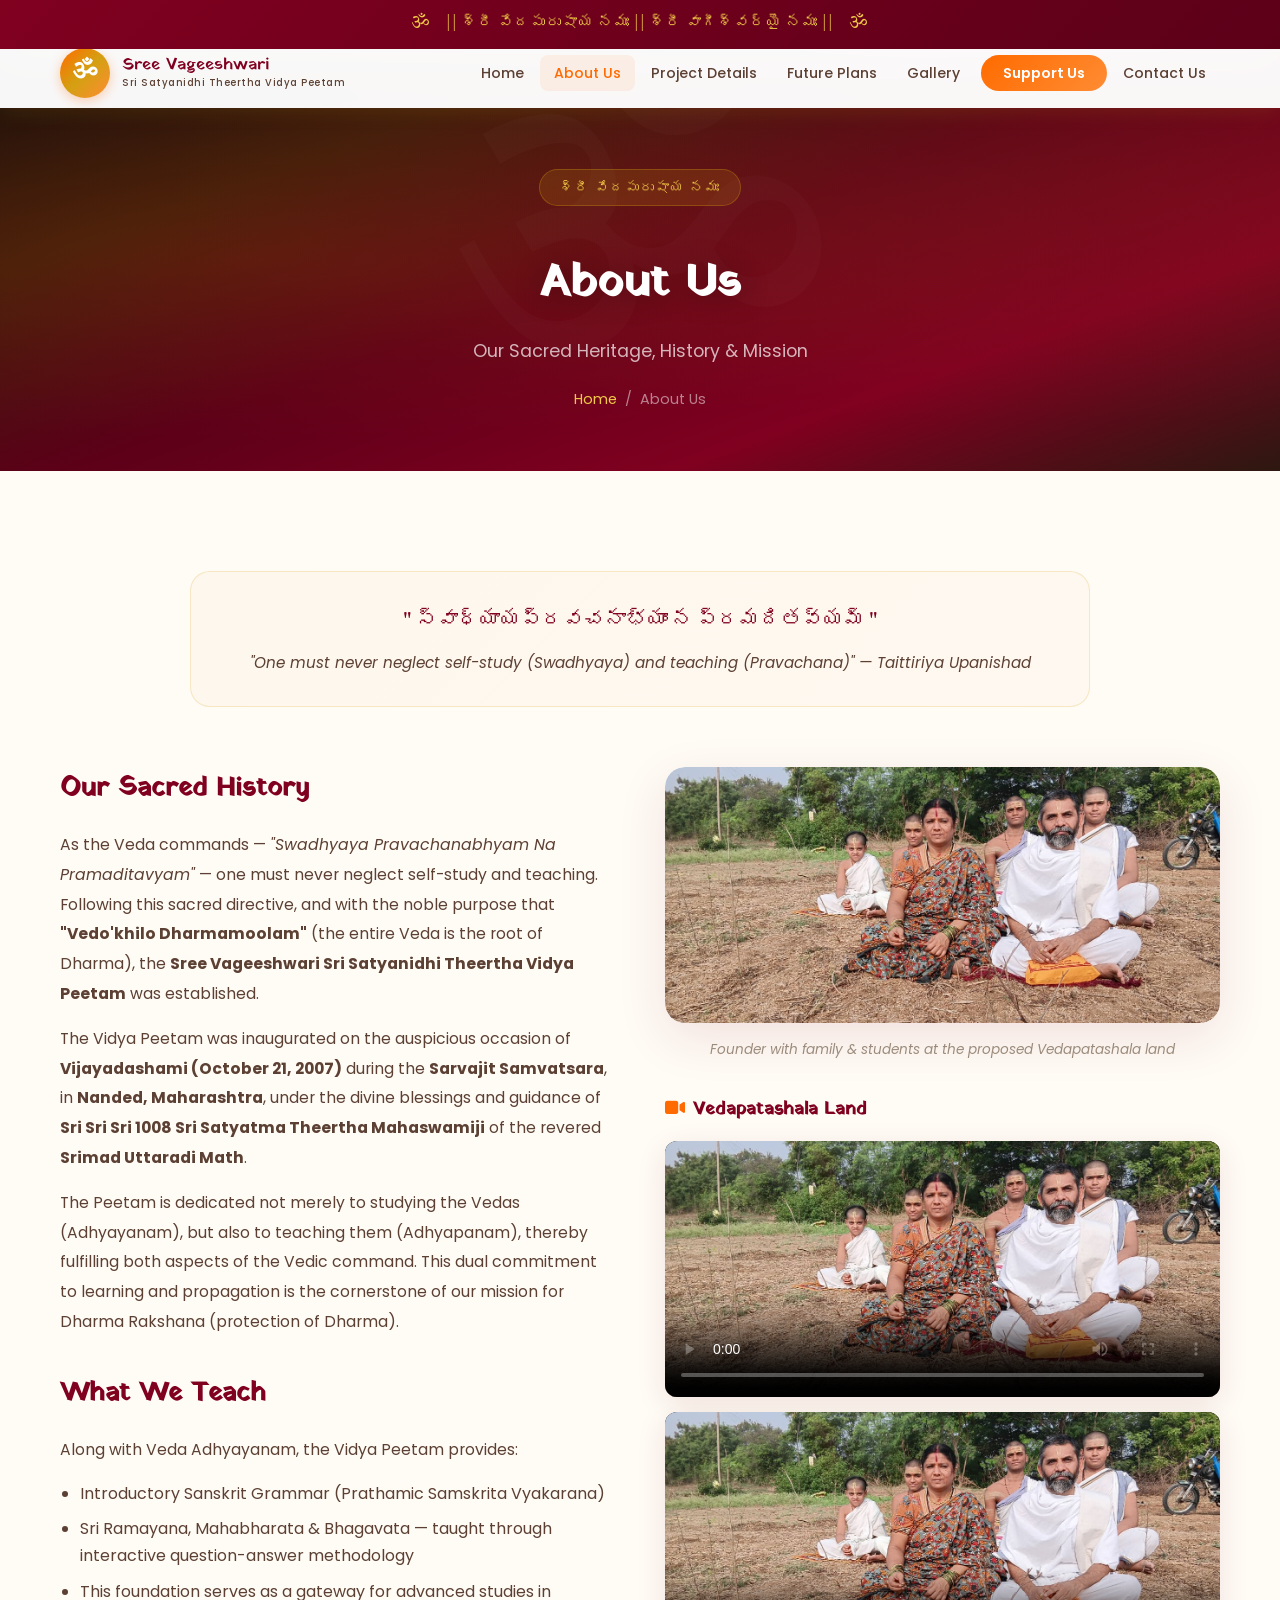
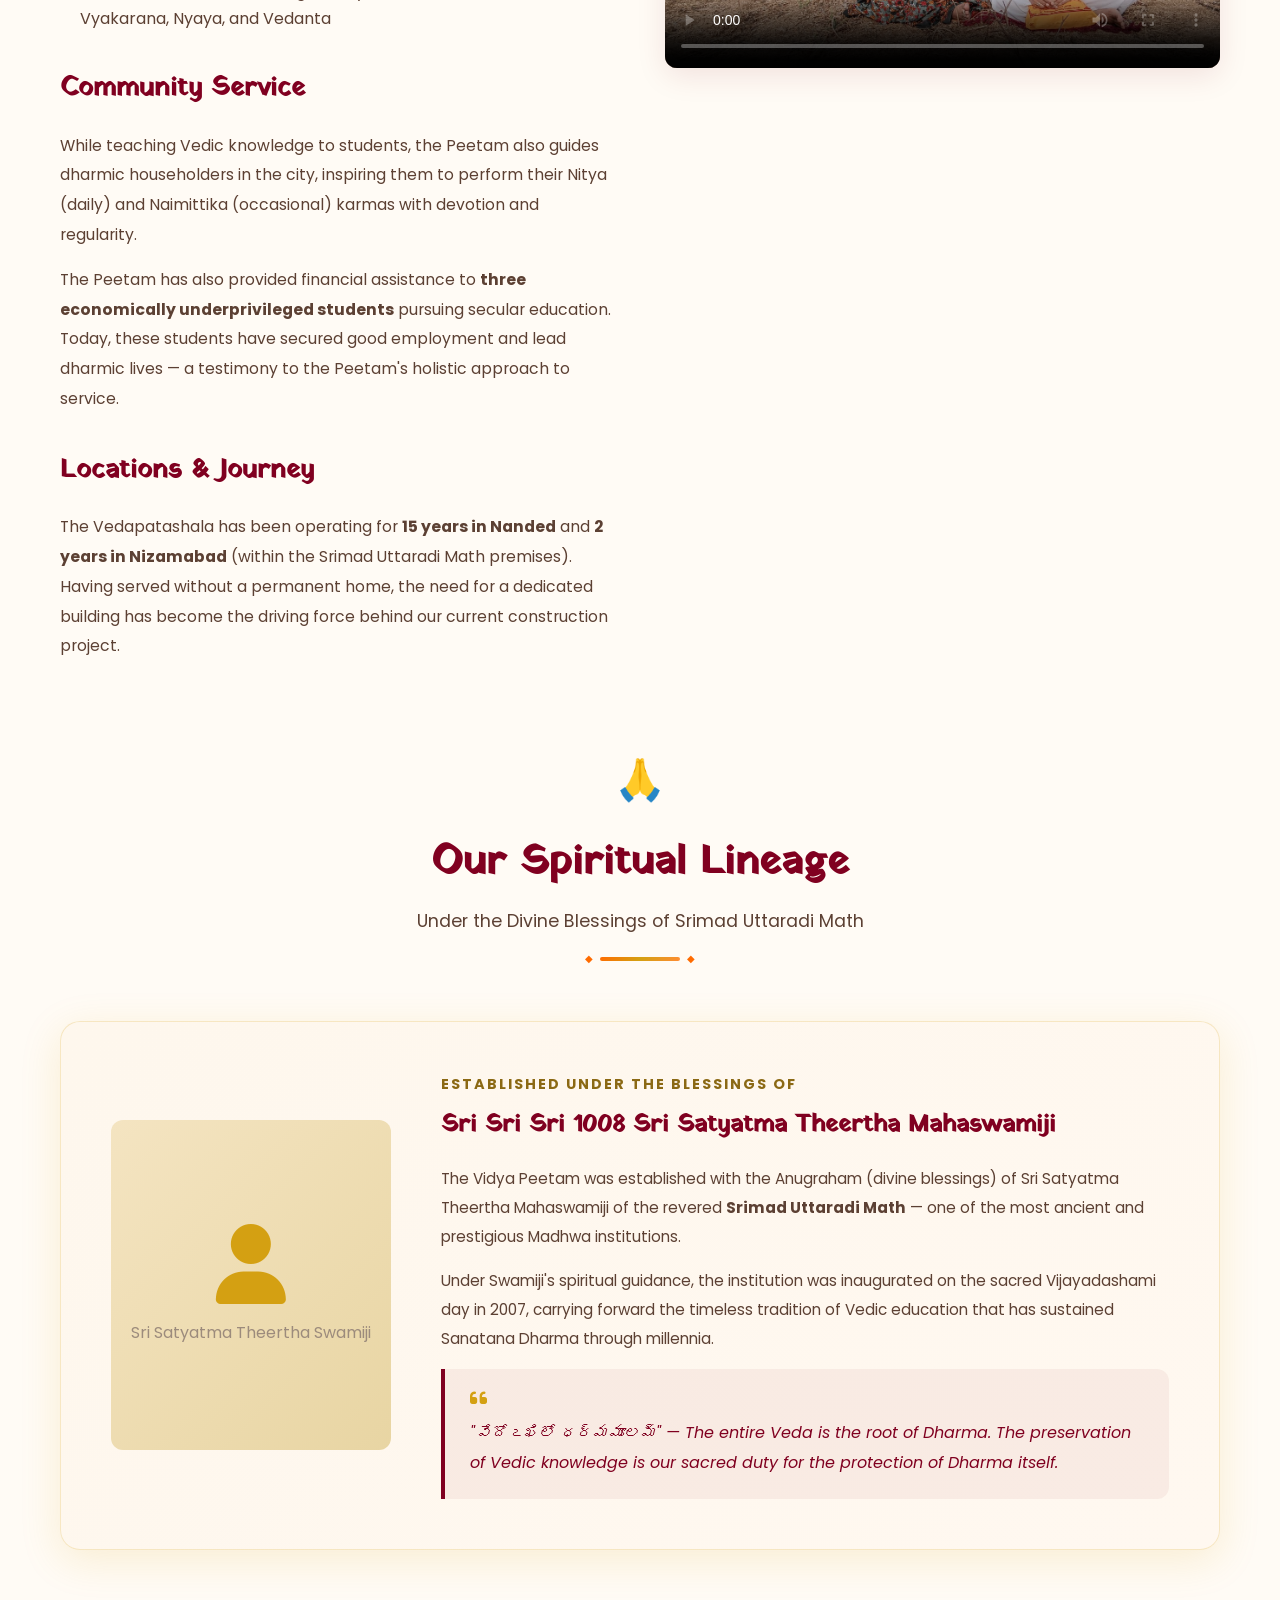
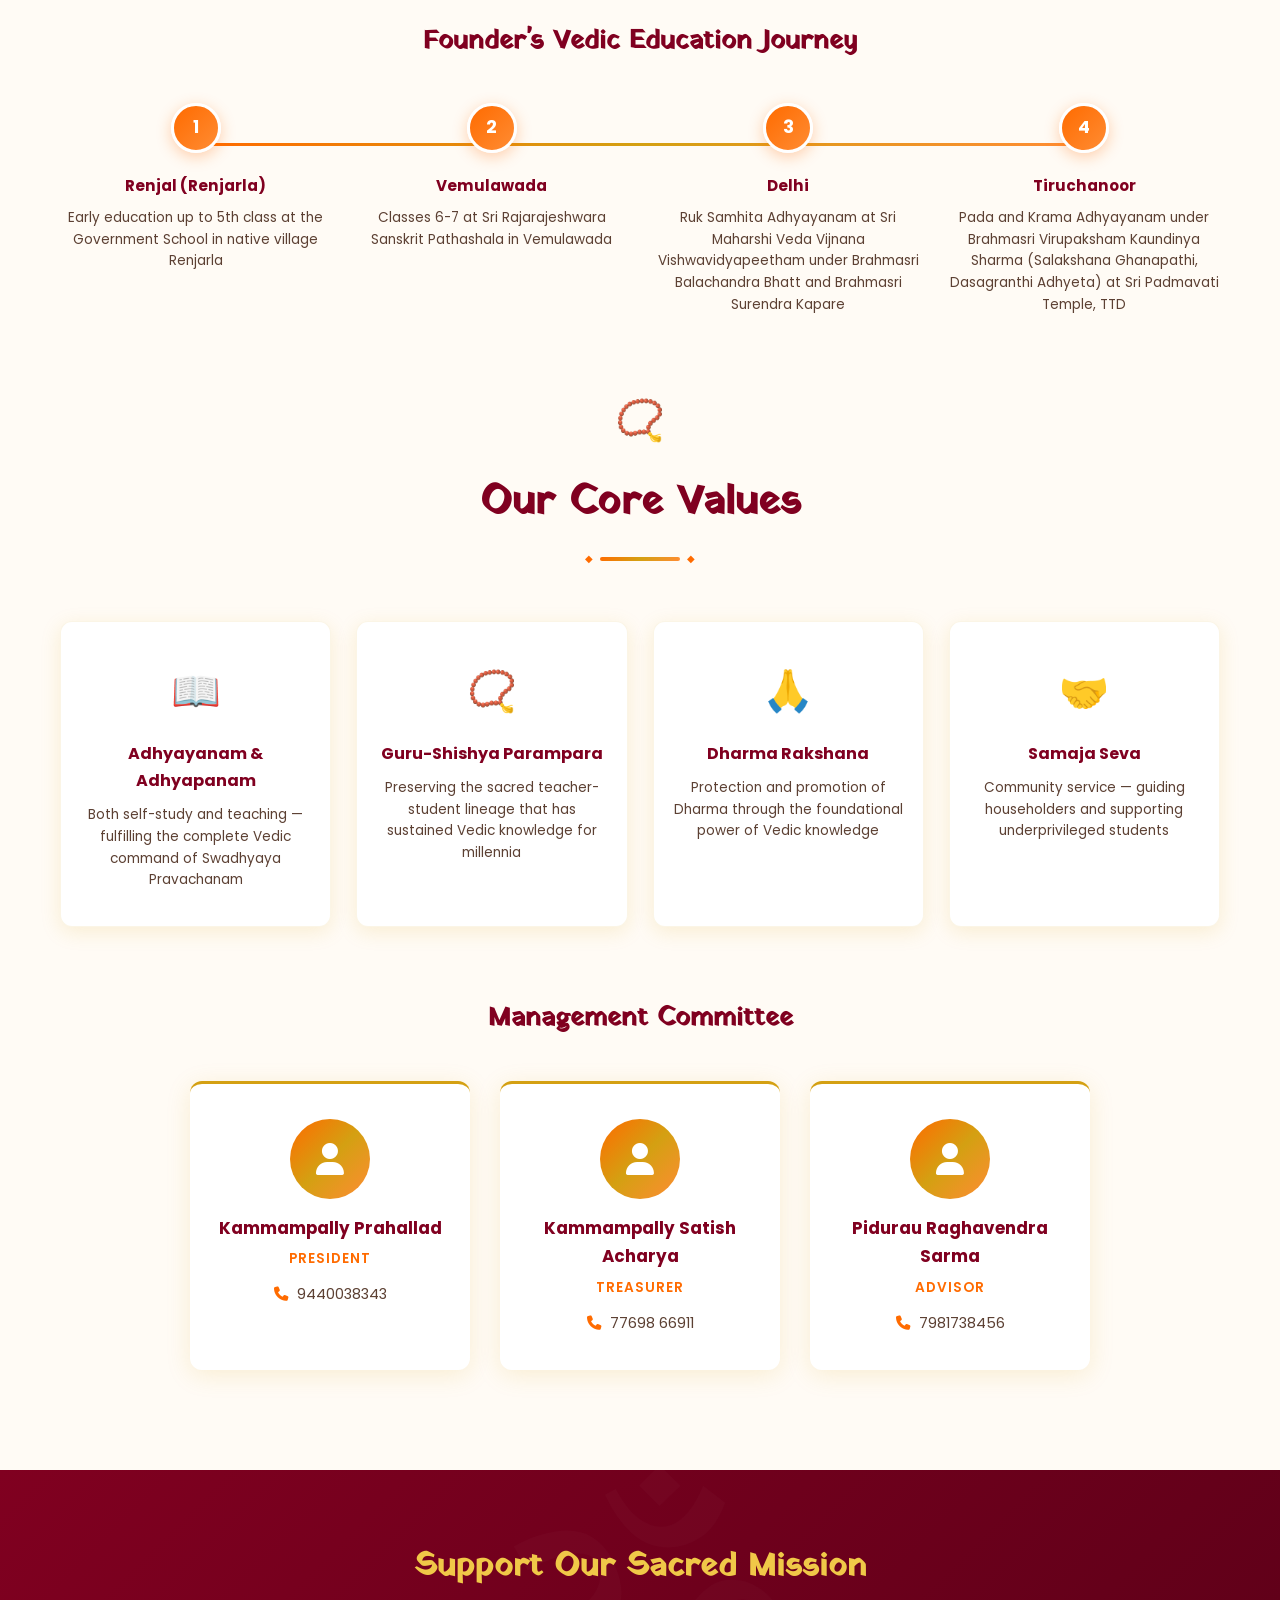
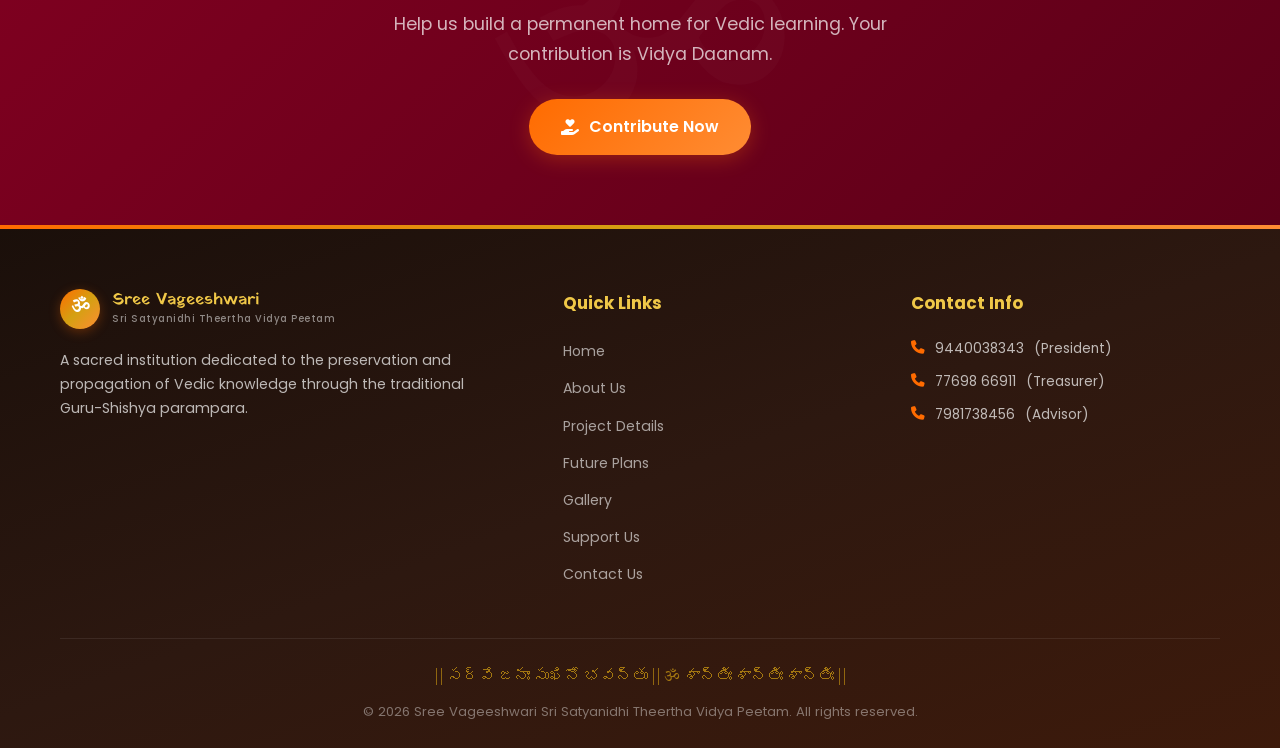
==== about.html @ 129fb9c9 "feat: add complete Vedapatashala devotional website Multi-page website with 7 pages (Home, About, Pr" ====
<!DOCTYPE html>
<html lang="en">
<head>
    <meta charset="UTF-8">
    <meta name="viewport" content="width=device-width, initial-scale=1.0">
    <title>About Us | Sree Vageeshwari Sri Satyanidhi Theertha Vidya Peetam</title>
    <meta name="description" content="Learn about the history, mission, and vision of Sree Vageeshwari Sri Satyanidhi Theertha Vidya Peetam - established in 2007 in Nanded, Maharashtra.">
    <link rel="preconnect" href="https://fonts.googleapis.com">
    <link rel="preconnect" href="https://fonts.gstatic.com" crossorigin>
    <link href="https://fonts.googleapis.com/css2?family=Yatra+One&family=Tiro+Devanagari+Sanskrit&family=Poppins:wght@300;400;500;600;700&display=swap" rel="stylesheet">
    <link rel="stylesheet" href="css/style.css">
    <link rel="stylesheet" href="https://cdnjs.cloudflare.com/ajax/libs/font-awesome/6.5.1/css/all.min.css">
</head>
<body>
    <!-- Sacred Top Bar -->
    <div class="sacred-top-bar">
        <span class="sacred-symbol">ॐ</span>
        <span class="sacred-text">|| శ్రీ వేదపురుషాయ నమః || శ్రీ వాగీశ్వర్యై నమః ||</span>
        <span class="sacred-symbol">ॐ</span>
    </div>

    <!-- Navigation -->
    <header class="header" id="header">
        <div class="container">
            <nav class="nav">
                <a href="index.html" class="nav-logo">
                    <div class="logo-icon">ॐ</div>
                    <div class="logo-text">
                        <span class="logo-main">Sree Vageeshwari</span>
                        <span class="logo-sub">Sri Satyanidhi Theertha Vidya Peetam</span>
                    </div>
                </a>
                <button class="nav-toggle" id="navToggle" aria-label="Toggle navigation">
                    <span></span><span></span><span></span>
                </button>
                <ul class="nav-menu" id="navMenu">
                    <li><a href="index.html" class="nav-link">Home</a></li>
                    <li><a href="about.html" class="nav-link active">About Us</a></li>
                    <li><a href="project.html" class="nav-link">Project Details</a></li>
                    <li><a href="future.html" class="nav-link">Future Plans</a></li>
                    <li><a href="gallery.html" class="nav-link">Gallery</a></li>
                    <li><a href="support.html" class="nav-link nav-cta">Support Us</a></li>
                    <li><a href="contact.html" class="nav-link">Contact Us</a></li>
                </ul>
            </nav>
        </div>
    </header>

    <!-- Page Hero -->
    <section class="page-hero">
        <div class="page-hero-content">
            <div class="hero-badge"><span>శ్రీ వేదపురుషాయ నమః</span></div>
            <h1>About Us</h1>
            <p>Our Sacred Heritage, History & Mission</p>
            <div class="breadcrumb">
                <a href="index.html">Home</a> &nbsp;/&nbsp; About Us
            </div>
        </div>
    </section>

    <!-- About Content -->
    <section class="section about-section">
        <div class="container">
            <!-- Vedic Quote -->
            <div class="about-intro">
                <div class="vedic-quote">
                    <p class="sanskrit">" స్వాధ్యాయప్రవచనాభ్యాం న ప్రమదితవ్యమ్ "</p>
                    <p class="meaning">"One must never neglect self-study (Swadhyaya) and teaching (Pravachana)" — Taittiriya Upanishad</p>
                </div>
            </div>

            <!-- History Section -->
            <div class="about-history">
                <div class="about-history-content">
                    <h3>Our Sacred History</h3>
                    <p>As the Veda commands — <em>"Swadhyaya Pravachanabhyam Na Pramaditavyam"</em> — one must never neglect self-study and teaching. Following this sacred directive, and with the noble purpose that <strong>"Vedo'khilo Dharmamoolam"</strong> (the entire Veda is the root of Dharma), the <strong>Sree Vageeshwari Sri Satyanidhi Theertha Vidya Peetam</strong> was established.</p>

                    <p>The Vidya Peetam was inaugurated on the auspicious occasion of <strong>Vijayadashami (October 21, 2007)</strong> during the <strong>Sarvajit Samvatsara</strong>, in <strong>Nanded, Maharashtra</strong>, under the divine blessings and guidance of <strong>Sri Sri Sri 1008 Sri Satyatma Theertha Mahaswamiji</strong> of the revered <strong>Srimad Uttaradi Math</strong>.</p>

                    <p>The Peetam is dedicated not merely to studying the Vedas (Adhyayanam), but also to teaching them (Adhyapanam), thereby fulfilling both aspects of the Vedic command. This dual commitment to learning and propagation is the cornerstone of our mission for Dharma Rakshana (protection of Dharma).</p>

                    <h3 style="margin-top:35px;">What We Teach</h3>
                    <p>Along with Veda Adhyayanam, the Vidya Peetam provides:</p>
                    <ul style="list-style:disc; padding-left:20px; color:var(--text-secondary); margin-bottom:15px;">
                        <li style="margin-bottom:8px;">Introductory Sanskrit Grammar (Prathamic Samskrita Vyakarana)</li>
                        <li style="margin-bottom:8px;">Sri Ramayana, Mahabharata & Bhagavata — taught through interactive question-answer methodology</li>
                        <li style="margin-bottom:8px;">This foundation serves as a gateway for advanced studies in Vyakarana, Nyaya, and Vedanta</li>
                    </ul>

                    <h3 style="margin-top:35px;">Community Service</h3>
                    <p>While teaching Vedic knowledge to students, the Peetam also guides dharmic householders in the city, inspiring them to perform their Nitya (daily) and Naimittika (occasional) karmas with devotion and regularity.</p>
                    <p>The Peetam has also provided financial assistance to <strong>three economically underprivileged students</strong> pursuing secular education. Today, these students have secured good employment and lead dharmic lives — a testimony to the Peetam's holistic approach to service.</p>

                    <h3 style="margin-top:35px;">Locations & Journey</h3>
                    <p>The Vedapatashala has been operating for <strong>15 years in Nanded</strong> and <strong>2 years in Nizamabad</strong> (within the Srimad Uttaradi Math premises). Having served without a permanent home, the need for a dedicated building has become the driving force behind our current construction project.</p>
                </div>

                <div class="about-history-image">
                    <div class="image-frame">
                        <img src="images/founder.jpg" alt="Founder at the Vedapatashala Land" style="width:100%; height:auto; display:block; border-radius:var(--border-radius-lg);">
                    </div>
                    <p style="text-align:center; margin-top:15px; color:var(--text-muted); font-size:0.85rem; font-style:italic;">Founder with family & students at the proposed Vedapatashala land</p>

                    <!-- Vedapatashala Land Videos -->
                    <div style="margin-top:35px;">
                        <h4 style="font-family:'Yatra One',cursive; color:var(--maroon); margin-bottom:15px; font-size:1.1rem;"><i class="fas fa-video" style="color:var(--saffron); margin-right:8px;"></i>Vedapatashala Land</h4>
                        <div class="video-wrapper">
                            <video controls preload="metadata" poster="images/founder.jpg">
                                <source src="images/vedapatashala-land-1.mp4" type="video/mp4">
                                Your browser does not support the video tag.
                            </video>
                        </div>
                        <div class="video-wrapper" style="margin-top:15px;">
                            <video controls preload="metadata" poster="images/founder.jpg">
                                <source src="images/vedapatashala-land-2.mp4" type="video/mp4">
                                Your browser does not support the video tag.
                            </video>
                        </div>
                    </div>
                </div>
            </div>

            <!-- Guru Section -->
            <div class="guru-section">
                <div class="section-header">
                    <span class="section-symbol">🙏</span>
                    <h2 class="section-title">Our Spiritual Lineage</h2>
                    <p class="section-subtitle">Under the Divine Blessings of Srimad Uttaradi Math</p>
                    <div class="title-ornament"></div>
                </div>

                <div class="guru-card">
                    <div class="guru-image">
                        <div class="guru-placeholder">
                            <i class="fas fa-user"></i>
                            <span>Sri Satyatma Theertha Swamiji</span>
                        </div>
                    </div>
                    <div class="guru-info">
                        <h3>Established Under the Blessings of</h3>
                        <h4>Sri Sri Sri 1008 Sri Satyatma Theertha Mahaswamiji</h4>
                        <p>The Vidya Peetam was established with the Anugraham (divine blessings) of Sri Satyatma Theertha Mahaswamiji of the revered <strong>Srimad Uttaradi Math</strong> — one of the most ancient and prestigious Madhwa institutions.</p>
                        <p>Under Swamiji's spiritual guidance, the institution was inaugurated on the sacred Vijayadashami day in 2007, carrying forward the timeless tradition of Vedic education that has sustained Sanatana Dharma through millennia.</p>
                        <div class="guru-quote">
                            <i class="fas fa-quote-left"></i>
                            <p>"వేదోఽఖిలో ధర్మమూలమ్" — The entire Veda is the root of Dharma. The preservation of Vedic knowledge is our sacred duty for the protection of Dharma itself.</p>
                        </div>
                    </div>
                </div>
            </div>

            <!-- Founder's Education Journey -->
            <div class="education-journey">
                <h3>Founder's Vedic Education Journey</h3>
                <div class="journey-steps">
                    <div class="journey-step">
                        <div class="step-number">1</div>
                        <h4>Renjal (Renjarla)</h4>
                        <p>Early education up to 5th class at the Government School in native village Renjarla</p>
                    </div>
                    <div class="journey-step">
                        <div class="step-number">2</div>
                        <h4>Vemulawada</h4>
                        <p>Classes 6-7 at Sri Rajarajeshwara Sanskrit Pathashala in Vemulawada</p>
                    </div>
                    <div class="journey-step">
                        <div class="step-number">3</div>
                        <h4>Delhi</h4>
                        <p>Ruk Samhita Adhyayanam at Sri Maharshi Veda Vijnana Vishwavidyapeetham under Brahmasri Balachandra Bhatt and Brahmasri Surendra Kapare</p>
                    </div>
                    <div class="journey-step">
                        <div class="step-number">4</div>
                        <h4>Tiruchanoor</h4>
                        <p>Pada and Krama Adhyayanam under Brahmasri Virupaksham Kaundinya Sharma (Salakshana Ghanapathi, Dasagranthi Adhyeta) at Sri Padmavati Temple, TTD</p>
                    </div>
                </div>
            </div>

            <!-- Values -->
            <div class="section-header">
                <span class="section-symbol">📿</span>
                <h2 class="section-title">Our Core Values</h2>
                <div class="title-ornament"></div>
            </div>

            <div class="values-grid">
                <div class="value-card">
                    <div class="value-icon">📖</div>
                    <h4>Adhyayanam & Adhyapanam</h4>
                    <p>Both self-study and teaching — fulfilling the complete Vedic command of Swadhyaya Pravachanam</p>
                </div>
                <div class="value-card">
                    <div class="value-icon">📿</div>
                    <h4>Guru-Shishya Parampara</h4>
                    <p>Preserving the sacred teacher-student lineage that has sustained Vedic knowledge for millennia</p>
                </div>
                <div class="value-card">
                    <div class="value-icon">🙏</div>
                    <h4>Dharma Rakshana</h4>
                    <p>Protection and promotion of Dharma through the foundational power of Vedic knowledge</p>
                </div>
                <div class="value-card">
                    <div class="value-icon">🤝</div>
                    <h4>Samaja Seva</h4>
                    <p>Community service — guiding householders and supporting underprivileged students</p>
                </div>
            </div>

            <!-- Management Team -->
            <div class="team-section">
                <h3>Management Committee</h3>
                <div class="team-grid">
                    <div class="team-card">
                        <div class="team-avatar"><i class="fas fa-user"></i></div>
                        <h4>Kammampally Prahallad</h4>
                        <div class="team-role">President</div>
                        <div class="team-phone"><i class="fas fa-phone"></i> <a href="tel:9440038343">9440038343</a></div>
                    </div>
                    <div class="team-card">
                        <div class="team-avatar"><i class="fas fa-user"></i></div>
                        <h4>Kammampally Satish Acharya</h4>
                        <div class="team-role">Treasurer</div>
                        <div class="team-phone"><i class="fas fa-phone"></i> <a href="tel:7769866911">77698 66911</a></div>
                    </div>
                    <div class="team-card">
                        <div class="team-avatar"><i class="fas fa-user"></i></div>
                        <h4>Pidurau Raghavendra Sarma</h4>
                        <div class="team-role">Advisor</div>
                        <div class="team-phone"><i class="fas fa-phone"></i> <a href="tel:7981738456">7981738456</a></div>
                    </div>
                </div>
            </div>
        </div>
    </section>

    <!-- CTA Banner -->
    <section class="cta-banner">
        <div class="container">
            <h2>Support Our Sacred Mission</h2>
            <p>Help us build a permanent home for Vedic learning. Your contribution is Vidya Daanam.</p>
            <a href="support.html" class="btn btn-primary btn-glow"><i class="fas fa-hand-holding-heart"></i> Contribute Now</a>
        </div>
    </section>

    <!-- Footer -->
    <footer class="footer">
        <div class="footer-decoration"></div>
        <div class="footer-content">
            <div class="container">
                <div class="footer-grid">
                    <div class="footer-about">
                        <div class="footer-logo">
                            <div class="logo-icon">ॐ</div>
                            <div class="logo-text">
                                <span class="logo-main">Sree Vageeshwari</span>
                                <span class="logo-sub">Sri Satyanidhi Theertha Vidya Peetam</span>
                            </div>
                        </div>
                        <p>A sacred institution dedicated to the preservation and propagation of Vedic knowledge through the traditional Guru-Shishya parampara.</p>
                    </div>
                    <div class="footer-links">
                        <h4>Quick Links</h4>
                        <ul>
                            <li><a href="index.html">Home</a></li>
                            <li><a href="about.html">About Us</a></li>
                            <li><a href="project.html">Project Details</a></li>
                            <li><a href="future.html">Future Plans</a></li>
                            <li><a href="gallery.html">Gallery</a></li>
                            <li><a href="support.html">Support Us</a></li>
                            <li><a href="contact.html">Contact Us</a></li>
                        </ul>
                    </div>
                    <div class="footer-contact">
                        <h4>Contact Info</h4>
                        <p><i class="fas fa-phone"></i> <a href="tel:9440038343">9440038343</a> (President)</p>
                        <p><i class="fas fa-phone"></i> <a href="tel:7769866911">77698 66911</a> (Treasurer)</p>
                        <p><i class="fas fa-phone"></i> <a href="tel:7981738456">7981738456</a> (Advisor)</p>
                    </div>
                </div>
                <div class="footer-bottom">
                    <div class="footer-verse">
                        <p>|| సర్వే జనాః సుఖినో భవన్తు || ॐ శాన్తిః శాన్తిః శాన్తిః ||</p>
                    </div>
                    <p class="copyright">&copy; 2026 Sree Vageeshwari Sri Satyanidhi Theertha Vidya Peetam. All rights reserved.</p>
                </div>
            </div>
        </div>
    </footer>

    <button class="back-to-top" id="backToTop" aria-label="Back to top"><i class="fas fa-chevron-up"></i></button>
    <script src="js/main.js"></script>
</body>
</html>
---- css/style.css ----
/* ============================================
   SREE VAGEESHWARI VIDYA PEETAM
   Devotional Theme - Complete Stylesheet
   ============================================ */

/* ---------- CSS Variables ---------- */
:root {
    --saffron: #FF6B00;
    --saffron-light: #FF8C33;
    --saffron-dark: #CC5500;
    --gold: #D4A012;
    --gold-light: #F0C848;
    --gold-dark: #A67C00;
    --maroon: #800020;
    --maroon-dark: #5C0018;
    --sacred-red: #C41E3A;
    --temple-cream: #FFF8F0;
    --divine-white: #FFFBF5;
    --warm-bg: #FEF7ED;
    --sandal: #F4E4C1;
    --kumkum: #E23D28;
    --deep-brown: #3D1A0B;

    --text-primary: #2D1810;
    --text-secondary: #5C4033;
    --text-light: #8B6914;
    --text-muted: #9C8B7C;

    --white: #FFFFFF;
    --black: #1A0F0A;
    --shadow-light: rgba(212, 160, 18, 0.15);
    --shadow-medium: rgba(128, 0, 32, 0.1);
    --shadow-dark: rgba(0, 0, 0, 0.15);

    --gradient-divine: linear-gradient(135deg, #FF6B00, #D4A012, #FF8C33);
    --gradient-saffron: linear-gradient(135deg, #FF6B00, #FF8C33);
    --gradient-gold: linear-gradient(135deg, #D4A012, #F0C848);
    --gradient-maroon: linear-gradient(135deg, #800020, #5C0018);
    --gradient-sacred: linear-gradient(135deg, #800020, #C41E3A);
    --gradient-hero: linear-gradient(160deg, #1A0F0A 0%, #3D1A0B 25%, #5C0018 50%, #800020 75%, #2D1810 100%);

    --section-padding: 100px 0;
    --container-width: 1200px;
    --border-radius: 12px;
    --border-radius-lg: 20px;
    --transition: all 0.3s ease;
    --transition-slow: all 0.6s ease;
}

/* ---------- Reset & Base ---------- */
*, *::before, *::after {
    margin: 0;
    padding: 0;
    box-sizing: border-box;
}

html {
    scroll-behavior: smooth;
    scroll-padding-top: 80px;
}

body {
    font-family: 'Poppins', sans-serif;
    color: var(--text-primary);
    background-color: var(--divine-white);
    line-height: 1.7;
    overflow-x: hidden;
}

.container {
    max-width: var(--container-width);
    margin: 0 auto;
    padding: 0 20px;
}

img { max-width: 100%; height: auto; }
a { text-decoration: none; color: inherit; transition: var(--transition); }
ul { list-style: none; }

/* ---------- Sacred Top Bar ---------- */
.sacred-top-bar {
    background: var(--gradient-maroon);
    color: var(--gold-light);
    text-align: center;
    padding: 8px 20px;
    font-family: 'Tiro Devanagari Sanskrit', serif;
    font-size: 0.95rem;
    display: flex;
    align-items: center;
    justify-content: center;
    gap: 15px;
    letter-spacing: 1px;
    position: relative;
    z-index: 1001;
}

.sacred-symbol {
    font-size: 1.2rem;
    animation: pulseGlow 2s ease-in-out infinite;
}

@keyframes pulseGlow {
    0%, 100% { opacity: 0.8; text-shadow: 0 0 5px rgba(240, 200, 72, 0.3); }
    50% { opacity: 1; text-shadow: 0 0 15px rgba(240, 200, 72, 0.6); }
}

/* ---------- Header & Navigation ---------- */
.header {
    position: fixed;
    top: 38px;
    left: 0;
    width: 100%;
    z-index: 1000;
    background: rgba(255, 255, 255, 0.97);
    backdrop-filter: blur(20px);
    box-shadow: 0 2px 20px var(--shadow-light);
    transition: var(--transition);
}

.header.scrolled {
    top: 0;
    box-shadow: 0 4px 30px var(--shadow-medium);
}

.nav {
    display: flex;
    align-items: center;
    justify-content: space-between;
    padding: 10px 0;
}

.nav-logo {
    display: flex;
    align-items: center;
    gap: 12px;
    z-index: 1001;
}

.logo-icon {
    width: 50px;
    height: 50px;
    background: var(--gradient-divine);
    color: white;
    border-radius: 50%;
    display: flex;
    align-items: center;
    justify-content: center;
    font-size: 1.6rem;
    font-family: 'Tiro Devanagari Sanskrit', serif;
    font-weight: bold;
    flex-shrink: 0;
    box-shadow: 0 3px 12px rgba(255, 107, 0, 0.3);
}

.logo-text {
    display: flex;
    flex-direction: column;
}

.logo-main {
    font-family: 'Yatra One', cursive;
    font-size: 1.05rem;
    color: var(--maroon);
    line-height: 1.2;
}

.logo-sub {
    font-size: 0.6rem;
    color: var(--text-secondary);
    letter-spacing: 0.5px;
    font-weight: 500;
}

.nav-menu {
    display: flex;
    align-items: center;
    gap: 2px;
}

.nav-link {
    padding: 8px 14px;
    font-size: 0.88rem;
    font-weight: 500;
    color: var(--text-secondary);
    border-radius: 8px;
    transition: var(--transition);
}

.nav-link:hover,
.nav-link.active {
    color: var(--saffron);
    background: rgba(255, 107, 0, 0.08);
}

.nav-link.nav-cta {
    background: var(--gradient-saffron);
    color: white !important;
    padding: 8px 22px;
    border-radius: 25px;
    font-weight: 600;
    margin-left: 5px;
}

.nav-link.nav-cta:hover {
    transform: translateY(-2px);
    box-shadow: 0 4px 15px rgba(255, 107, 0, 0.4);
}

.nav-toggle {
    display: none;
    flex-direction: column;
    gap: 5px;
    background: none;
    border: none;
    cursor: pointer;
    padding: 5px;
    z-index: 1001;
}

.nav-toggle span {
    width: 28px;
    height: 3px;
    background: var(--maroon);
    border-radius: 3px;
    transition: var(--transition);
}

.nav-toggle.active span:nth-child(1) { transform: rotate(45deg) translate(5px, 6px); }
.nav-toggle.active span:nth-child(2) { opacity: 0; }
.nav-toggle.active span:nth-child(3) { transform: rotate(-45deg) translate(5px, -6px); }

/* ---------- Buttons ---------- */
.btn {
    display: inline-flex;
    align-items: center;
    gap: 10px;
    padding: 14px 32px;
    border-radius: 50px;
    font-size: 1rem;
    font-weight: 600;
    font-family: 'Poppins', sans-serif;
    cursor: pointer;
    transition: var(--transition);
    border: none;
    text-align: center;
    justify-content: center;
}

.btn-primary {
    background: var(--gradient-saffron);
    color: white;
    box-shadow: 0 4px 20px rgba(255, 107, 0, 0.3);
}

.btn-primary:hover {
    transform: translateY(-3px);
    box-shadow: 0 8px 30px rgba(255, 107, 0, 0.4);
}

.btn-secondary {
    background: transparent;
    color: var(--gold-light);
    border: 2px solid var(--gold-light);
}

.btn-secondary:hover {
    background: var(--gold-light);
    color: var(--maroon-dark);
    transform: translateY(-3px);
}

.btn-outline {
    background: transparent;
    color: var(--saffron);
    border: 2px solid var(--saffron);
}

.btn-outline:hover {
    background: var(--saffron);
    color: white;
    transform: translateY(-3px);
}

.btn-glow {
    animation: glowPulse 2s ease-in-out infinite;
}

@keyframes glowPulse {
    0%, 100% { box-shadow: 0 4px 20px rgba(255, 107, 0, 0.3); }
    50% { box-shadow: 0 4px 40px rgba(255, 107, 0, 0.6), 0 0 60px rgba(255, 107, 0, 0.2); }
}

.btn-full { width: 100%; }

.btn-white {
    background: var(--white);
    color: var(--maroon);
    box-shadow: 0 4px 20px rgba(0, 0, 0, 0.1);
}

.btn-white:hover {
    transform: translateY(-3px);
    box-shadow: 0 8px 30px rgba(0, 0, 0, 0.15);
}

/* ---------- Page Hero Banner (for inner pages) ---------- */
.page-hero {
    min-height: 380px;
    display: flex;
    align-items: center;
    justify-content: center;
    position: relative;
    background: var(--gradient-hero);
    padding-top: 120px;
    padding-bottom: 60px;
    overflow: hidden;
    text-align: center;
}

.page-hero::before {
    content: 'ॐ';
    position: absolute;
    font-size: 25rem;
    color: rgba(255, 255, 255, 0.02);
    top: 50%;
    left: 50%;
    transform: translate(-50%, -50%);
    font-family: 'Tiro Devanagari Sanskrit', serif;
    pointer-events: none;
}

.page-hero::after {
    content: '';
    position: absolute;
    inset: 0;
    background:
        radial-gradient(ellipse at 20% 50%, rgba(255, 107, 0, 0.12) 0%, transparent 60%),
        radial-gradient(ellipse at 80% 30%, rgba(212, 160, 18, 0.08) 0%, transparent 60%);
    pointer-events: none;
}

.page-hero-content {
    position: relative;
    z-index: 2;
}

.page-hero .hero-badge span {
    background: rgba(212, 160, 18, 0.15);
    border: 1px solid rgba(212, 160, 18, 0.3);
    color: var(--gold-light);
    padding: 6px 20px;
    border-radius: 50px;
    font-size: 0.85rem;
    font-weight: 500;
    letter-spacing: 1px;
    display: inline-block;
    margin-bottom: 15px;
}

.page-hero h1 {
    font-family: 'Yatra One', cursive;
    font-size: 2.8rem;
    color: var(--white);
    margin-bottom: 15px;
    text-shadow: 0 2px 30px rgba(0, 0, 0, 0.3);
}

.page-hero p {
    color: rgba(255, 255, 255, 0.7);
    font-size: 1.1rem;
    max-width: 600px;
    margin: 0 auto;
}

.page-hero .breadcrumb {
    margin-top: 20px;
    color: rgba(255, 255, 255, 0.5);
    font-size: 0.9rem;
}

.page-hero .breadcrumb a {
    color: var(--gold-light);
}

.page-hero .breadcrumb a:hover {
    color: var(--white);
}

/* ---------- Section Styles ---------- */
.section {
    padding: var(--section-padding);
    position: relative;
}

.section-header {
    text-align: center;
    margin-bottom: 60px;
}

.section-symbol {
    font-size: 2.5rem;
    display: block;
    margin-bottom: 15px;
}

.section-title {
    font-family: 'Yatra One', cursive;
    font-size: 2.5rem;
    color: var(--maroon);
    margin-bottom: 10px;
}

.section-subtitle {
    color: var(--text-secondary);
    font-size: 1.1rem;
    font-weight: 400;
}

.title-ornament {
    width: 80px;
    height: 4px;
    background: var(--gradient-divine);
    margin: 20px auto 0;
    border-radius: 2px;
    position: relative;
}

.title-ornament::before,
.title-ornament::after {
    content: '◆';
    position: absolute;
    top: 50%;
    transform: translateY(-50%);
    color: var(--saffron);
    font-size: 0.6rem;
}

.title-ornament::before { left: -15px; }
.title-ornament::after { right: -15px; }

/* ---------- HERO SECTION (Home) ---------- */
.hero-section {
    min-height: 100vh;
    display: flex;
    align-items: center;
    justify-content: center;
    position: relative;
    background: var(--gradient-hero);
    overflow: hidden;
    padding-top: 100px;
}

.hero-overlay {
    position: absolute;
    inset: 0;
    background:
        radial-gradient(ellipse at 20% 50%, rgba(255, 107, 0, 0.15) 0%, transparent 60%),
        radial-gradient(ellipse at 80% 30%, rgba(212, 160, 18, 0.1) 0%, transparent 60%),
        radial-gradient(ellipse at 50% 80%, rgba(128, 0, 32, 0.2) 0%, transparent 50%);
}

.hero-mandala {
    position: absolute;
    width: 600px;
    height: 600px;
    right: -100px;
    top: 50%;
    transform: translateY(-50%);
    opacity: 0.05;
    background: conic-gradient(from 0deg, var(--gold), transparent, var(--gold), transparent, var(--gold), transparent, var(--gold), transparent);
    border-radius: 50%;
    animation: rotateMandala 60s linear infinite;
}

.hero-mandala-left {
    position: absolute;
    width: 400px;
    height: 400px;
    left: -100px;
    bottom: -100px;
    opacity: 0.04;
    background: conic-gradient(from 0deg, var(--saffron), transparent, var(--saffron), transparent);
    border-radius: 50%;
    animation: rotateMandala 45s linear infinite reverse;
}

@keyframes rotateMandala {
    from { transform: translateY(-50%) rotate(0deg); }
    to { transform: translateY(-50%) rotate(360deg); }
}

.divine-particles {
    position: absolute;
    inset: 0;
    pointer-events: none;
}

.hero-content {
    position: relative;
    z-index: 2;
    text-align: center;
    max-width: 900px;
    margin: 0 auto;
}

.hero-badge {
    display: inline-block;
    margin-bottom: 25px;
}

.hero-badge span {
    background: rgba(212, 160, 18, 0.15);
    border: 1px solid rgba(212, 160, 18, 0.3);
    color: var(--gold-light);
    padding: 8px 24px;
    border-radius: 50px;
    font-size: 0.9rem;
    font-weight: 500;
    letter-spacing: 1px;
}

.hero-title { margin-bottom: 20px; }

.title-vedic {
    display: block;
    font-family: 'Tiro Devanagari Sanskrit', serif;
    font-size: 1.1rem;
    color: var(--gold);
    margin-bottom: 10px;
    letter-spacing: 1px;
    opacity: 0.9;
}

.title-sanskrit {
    display: block;
    font-family: 'Tiro Devanagari Sanskrit', serif;
    font-size: 1.7rem;
    color: var(--gold-light);
    margin-bottom: 15px;
    text-shadow: 0 2px 20px rgba(212, 160, 18, 0.3);
    line-height: 1.5;
}

.title-english {
    display: block;
    font-family: 'Yatra One', cursive;
    font-size: 2.4rem;
    color: var(--white);
    line-height: 1.3;
    text-shadow: 0 2px 30px rgba(0, 0, 0, 0.3);
}

.hero-subtitle {
    color: rgba(255, 255, 255, 0.8);
    font-size: 1.1rem;
    max-width: 700px;
    margin: 0 auto 25px;
    line-height: 1.8;
    font-weight: 300;
}

.hero-verse {
    background: rgba(212, 160, 18, 0.08);
    border: 1px solid rgba(212, 160, 18, 0.2);
    border-radius: var(--border-radius);
    padding: 22px 28px;
    margin-bottom: 30px;
    max-width: 650px;
    margin-left: auto;
    margin-right: auto;
}

.verse-sanskrit {
    font-family: 'Tiro Devanagari Sanskrit', serif;
    color: var(--gold-light);
    font-size: 1.05rem;
    line-height: 1.8;
    margin-bottom: 8px;
}

.verse-meaning {
    color: rgba(255, 255, 255, 0.6);
    font-size: 0.88rem;
    font-style: italic;
}

.hero-buttons {
    display: flex;
    gap: 20px;
    justify-content: center;
    flex-wrap: wrap;
}

.hero-est {
    margin-top: 35px;
    color: rgba(255, 255, 255, 0.4);
    font-size: 0.85rem;
    letter-spacing: 2px;
    text-transform: uppercase;
}

.scroll-indicator {
    position: absolute;
    bottom: 30px;
    left: 50%;
    transform: translateX(-50%);
    text-align: center;
    color: rgba(255, 255, 255, 0.5);
    font-size: 0.8rem;
    animation: bounceScroll 2s ease-in-out infinite;
}

.scroll-arrow {
    width: 20px;
    height: 20px;
    border-right: 2px solid rgba(255, 255, 255, 0.5);
    border-bottom: 2px solid rgba(255, 255, 255, 0.5);
    transform: rotate(45deg);
    margin: 8px auto 0;
}

@keyframes bounceScroll {
    0%, 100% { transform: translateX(-50%) translateY(0); }
    50% { transform: translateX(-50%) translateY(10px); }
}

/* ---------- Features Strip ---------- */
.features-strip {
    background: var(--gradient-maroon);
    padding: 60px 0;
    position: relative;
}

.features-strip::before {
    content: '';
    position: absolute;
    top: 0;
    left: 0;
    right: 0;
    height: 4px;
    background: var(--gradient-divine);
}

.features-grid {
    display: grid;
    grid-template-columns: repeat(4, 1fr);
    gap: 30px;
}

.feature-card {
    text-align: center;
    padding: 30px 20px;
    border-radius: var(--border-radius);
    background: rgba(255, 255, 255, 0.05);
    border: 1px solid rgba(255, 255, 255, 0.08);
    transition: var(--transition);
}

.feature-card:hover {
    background: rgba(255, 255, 255, 0.1);
    transform: translateY(-5px);
}

.feature-icon {
    width: 70px;
    height: 70px;
    margin: 0 auto 18px;
    background: rgba(212, 160, 18, 0.15);
    border-radius: 50%;
    display: flex;
    align-items: center;
    justify-content: center;
    font-size: 1.8rem;
    color: var(--gold-light);
}

.feature-card h3 {
    color: var(--white);
    font-size: 1.05rem;
    margin-bottom: 8px;
    font-weight: 600;
}

.feature-card p {
    color: rgba(255, 255, 255, 0.6);
    font-size: 0.88rem;
    line-height: 1.6;
}

/* ---------- Home Quick About ---------- */
.home-about {
    background: var(--divine-white);
}

.home-about-grid {
    display: grid;
    grid-template-columns: 1fr 1fr;
    gap: 60px;
    align-items: center;
}

.home-about-content h3 {
    font-family: 'Yatra One', cursive;
    font-size: 1.8rem;
    color: var(--maroon);
    margin-bottom: 20px;
}

.telugu-text {
    font-family: 'Tiro Devanagari Sanskrit', serif;
    font-size: 1.05rem;
    line-height: 2;
    color: var(--text-secondary);
    margin-bottom: 15px;
}

.english-text {
    color: var(--text-secondary);
    font-size: 1rem;
    line-height: 1.8;
    margin-bottom: 15px;
}

.highlight-box {
    background: var(--warm-bg);
    border-left: 4px solid var(--saffron);
    padding: 20px 25px;
    border-radius: 0 var(--border-radius) var(--border-radius) 0;
    margin: 25px 0;
}

.highlight-box p {
    color: var(--text-secondary);
    font-size: 0.95rem;
    line-height: 1.7;
}

.stats-row {
    display: grid;
    grid-template-columns: repeat(3, 1fr);
    gap: 20px;
    margin-top: 30px;
}

.stat-card {
    text-align: center;
    padding: 25px 15px;
    background: var(--white);
    border-radius: var(--border-radius);
    box-shadow: 0 5px 20px var(--shadow-light);
    border-top: 3px solid var(--saffron);
}

.stat-number {
    font-size: 2rem;
    font-weight: 700;
    color: var(--saffron);
    line-height: 1;
    margin-bottom: 5px;
}

.stat-label {
    color: var(--text-secondary);
    font-size: 0.82rem;
    font-weight: 500;
}

.home-about-image {
    position: relative;
}

.home-about-image .image-frame {
    border-radius: var(--border-radius-lg);
    overflow: hidden;
    box-shadow: 0 20px 60px var(--shadow-medium);
    position: relative;
    z-index: 1;
}

.home-about-image .frame-decoration {
    position: absolute;
    top: 20px;
    left: -20px;
    right: -20px;
    bottom: -20px;
    border: 3px solid var(--gold);
    border-radius: var(--border-radius-lg);
    opacity: 0.3;
    z-index: 0;
}

.image-placeholder {
    height: 400px;
    display: flex;
    flex-direction: column;
    align-items: center;
    justify-content: center;
    gap: 15px;
    font-size: 1rem;
    color: var(--text-muted);
    background: linear-gradient(135deg, var(--sandal), var(--temple-cream));
}

.image-placeholder i {
    font-size: 4rem;
    color: var(--gold);
}

/* ---------- CTA Banner (Home) ---------- */
.cta-banner {
    background: var(--gradient-maroon);
    padding: 70px 0;
    text-align: center;
    position: relative;
    overflow: hidden;
}

.cta-banner::before {
    content: 'ॐ';
    position: absolute;
    font-size: 20rem;
    color: rgba(255, 255, 255, 0.02);
    top: 50%;
    left: 50%;
    transform: translate(-50%, -50%);
    font-family: 'Tiro Devanagari Sanskrit', serif;
}

.cta-banner h2 {
    font-family: 'Yatra One', cursive;
    font-size: 2rem;
    color: var(--gold-light);
    margin-bottom: 15px;
    position: relative;
}

.cta-banner p {
    color: rgba(255, 255, 255, 0.7);
    font-size: 1.1rem;
    max-width: 600px;
    margin: 0 auto 30px;
    position: relative;
}

.cta-banner .btn { position: relative; }

/* ---------- ABOUT PAGE ---------- */
.about-section { background: var(--divine-white); }

.about-intro {
    max-width: 900px;
    margin: 0 auto 60px;
}

.about-intro .vedic-quote {
    text-align: center;
    background: linear-gradient(135deg, var(--warm-bg), var(--temple-cream));
    padding: 30px;
    border-radius: var(--border-radius-lg);
    border: 1px solid rgba(212, 160, 18, 0.2);
    margin-bottom: 40px;
}

.vedic-quote .sanskrit {
    font-family: 'Tiro Devanagari Sanskrit', serif;
    font-size: 1.3rem;
    color: var(--maroon);
    line-height: 1.8;
    margin-bottom: 10px;
}

.vedic-quote .meaning {
    color: var(--text-secondary);
    font-style: italic;
    font-size: 0.95rem;
}

.about-history {
    display: grid;
    grid-template-columns: 1fr 1fr;
    gap: 50px;
    align-items: start;
    margin-bottom: 70px;
}

.about-history-content h3 {
    font-family: 'Yatra One', cursive;
    font-size: 1.6rem;
    color: var(--maroon);
    margin-bottom: 20px;
}

.about-history-content p {
    color: var(--text-secondary);
    font-size: 0.98rem;
    line-height: 1.9;
    margin-bottom: 15px;
}

.about-history-image {
    position: sticky;
    top: 120px;
}

.about-history-image .image-frame {
    border-radius: var(--border-radius-lg);
    overflow: hidden;
    box-shadow: 0 15px 50px var(--shadow-medium);
}

/* Founder / Guru Section */
.guru-section {
    margin-bottom: 70px;
}

.guru-card {
    display: grid;
    grid-template-columns: 280px 1fr;
    gap: 50px;
    background: linear-gradient(135deg, var(--warm-bg), var(--temple-cream));
    border-radius: var(--border-radius-lg);
    padding: 50px;
    box-shadow: 0 10px 40px var(--shadow-light);
    border: 1px solid rgba(212, 160, 18, 0.2);
    align-items: center;
}

.guru-image {
    border-radius: var(--border-radius);
    overflow: hidden;
}

.guru-placeholder {
    height: 330px;
    background: linear-gradient(135deg, var(--sandal), #e8d5a3);
    display: flex;
    flex-direction: column;
    align-items: center;
    justify-content: center;
    gap: 15px;
    color: var(--text-muted);
}

.guru-placeholder i {
    font-size: 5rem;
    color: var(--gold);
}

.guru-info h3 {
    color: var(--text-light);
    font-size: 0.9rem;
    text-transform: uppercase;
    letter-spacing: 2px;
    margin-bottom: 8px;
}

.guru-info h4 {
    font-family: 'Yatra One', cursive;
    font-size: 1.5rem;
    color: var(--maroon);
    margin-bottom: 20px;
}

.guru-info p {
    color: var(--text-secondary);
    line-height: 1.9;
    margin-bottom: 15px;
    font-size: 0.95rem;
}

.guru-quote {
    background: rgba(128, 0, 32, 0.05);
    border-left: 4px solid var(--maroon);
    padding: 20px 25px;
    border-radius: 0 var(--border-radius) var(--border-radius) 0;
}

.guru-quote i {
    color: var(--gold);
    font-size: 1.2rem;
    margin-bottom: 10px;
    display: block;
}

.guru-quote p {
    font-style: italic;
    color: var(--maroon);
    font-size: 1rem;
    margin-bottom: 0;
}

/* Education Journey */
.education-journey {
    margin-bottom: 70px;
}

.education-journey h3 {
    font-family: 'Yatra One', cursive;
    font-size: 1.6rem;
    color: var(--maroon);
    text-align: center;
    margin-bottom: 40px;
}

.journey-steps {
    display: grid;
    grid-template-columns: repeat(4, 1fr);
    gap: 25px;
    position: relative;
}

.journey-steps::before {
    content: '';
    position: absolute;
    top: 40px;
    left: 12.5%;
    right: 12.5%;
    height: 3px;
    background: var(--gradient-divine);
    z-index: 0;
}

.journey-step {
    text-align: center;
    position: relative;
    z-index: 1;
}

.step-number {
    width: 50px;
    height: 50px;
    background: var(--gradient-saffron);
    color: white;
    border-radius: 50%;
    display: flex;
    align-items: center;
    justify-content: center;
    font-weight: 700;
    font-size: 1.1rem;
    margin: 0 auto 20px;
    box-shadow: 0 4px 15px rgba(255, 107, 0, 0.3);
    border: 3px solid var(--white);
}

.journey-step h4 {
    color: var(--maroon);
    font-size: 0.95rem;
    margin-bottom: 8px;
}

.journey-step p {
    color: var(--text-secondary);
    font-size: 0.85rem;
    line-height: 1.6;
}

/* Values Grid */
.values-grid {
    display: grid;
    grid-template-columns: repeat(4, 1fr);
    gap: 25px;
}

.value-card {
    text-align: center;
    padding: 35px 20px;
    background: var(--white);
    border-radius: var(--border-radius);
    box-shadow: 0 5px 20px var(--shadow-light);
    border: 1px solid rgba(212, 160, 18, 0.1);
    transition: var(--transition);
}

.value-card:hover {
    transform: translateY(-8px);
    box-shadow: 0 15px 40px var(--shadow-medium);
}

.value-icon {
    font-size: 2.5rem;
    margin-bottom: 15px;
}

.value-card h4 {
    color: var(--maroon);
    font-size: 1rem;
    margin-bottom: 10px;
}

.value-card p {
    color: var(--text-secondary);
    font-size: 0.85rem;
    line-height: 1.6;
}

/* Management Team */
.team-section {
    margin-top: 70px;
}

.team-section h3 {
    font-family: 'Yatra One', cursive;
    font-size: 1.6rem;
    color: var(--maroon);
    text-align: center;
    margin-bottom: 40px;
}

.team-grid {
    display: grid;
    grid-template-columns: repeat(3, 1fr);
    gap: 30px;
    max-width: 900px;
    margin: 0 auto;
}

.team-card {
    text-align: center;
    padding: 35px 25px;
    background: var(--white);
    border-radius: var(--border-radius);
    box-shadow: 0 5px 25px var(--shadow-light);
    border-top: 3px solid var(--gold);
    transition: var(--transition);
}

.team-card:hover {
    transform: translateY(-5px);
    box-shadow: 0 15px 40px var(--shadow-medium);
}

.team-avatar {
    width: 80px;
    height: 80px;
    background: var(--gradient-divine);
    border-radius: 50%;
    display: flex;
    align-items: center;
    justify-content: center;
    margin: 0 auto 15px;
    font-size: 2rem;
    color: white;
}

.team-card h4 {
    color: var(--maroon);
    font-size: 1.05rem;
    margin-bottom: 5px;
}

.team-role {
    color: var(--saffron);
    font-size: 0.85rem;
    font-weight: 600;
    margin-bottom: 12px;
    text-transform: uppercase;
    letter-spacing: 1px;
}

.team-phone {
    color: var(--text-secondary);
    font-size: 0.9rem;
}

.team-phone i {
    color: var(--saffron);
    margin-right: 5px;
}

/* ---------- PROJECT SECTION ---------- */
.project-section { background: var(--warm-bg); }

.project-intro {
    max-width: 850px;
    margin: 0 auto 60px;
    text-align: center;
}

.project-intro h3 {
    font-family: 'Yatra One', cursive;
    font-size: 1.6rem;
    color: var(--maroon);
    margin-bottom: 15px;
}

.project-intro p {
    color: var(--text-secondary);
    font-size: 1.02rem;
    line-height: 1.9;
}

/* Progress */
.progress-section {
    background: var(--white);
    border-radius: var(--border-radius-lg);
    padding: 40px;
    box-shadow: 0 10px 40px var(--shadow-light);
    margin-bottom: 60px;
}

.progress-title {
    color: var(--maroon);
    font-size: 1.3rem;
    margin-bottom: 25px;
    display: flex;
    align-items: center;
    gap: 10px;
}

.progress-bar-wrapper { margin-bottom: 30px; }

.progress-bar {
    height: 20px;
    background: var(--sandal);
    border-radius: 10px;
    overflow: hidden;
    margin-bottom: 10px;
}

.progress-fill {
    height: 100%;
    background: var(--gradient-divine);
    border-radius: 10px;
    width: 0;
    transition: width 2s ease;
    position: relative;
}

.progress-fill::after {
    content: '';
    position: absolute;
    inset: 0;
    background: linear-gradient(90deg, transparent, rgba(255,255,255,0.3), transparent);
    animation: progressShine 2s linear infinite;
}

@keyframes progressShine {
    from { transform: translateX(-100%); }
    to { transform: translateX(100%); }
}

.progress-text {
    color: var(--saffron);
    font-weight: 600;
    font-size: 0.95rem;
}

.progress-phases {
    display: flex;
    justify-content: space-between;
    gap: 15px;
}

.phase {
    text-align: center;
    flex: 1;
    padding: 15px;
    border-radius: var(--border-radius);
    background: var(--temple-cream);
    color: var(--text-muted);
    font-size: 0.85rem;
    font-weight: 500;
}

.phase.completed { background: rgba(40, 167, 69, 0.1); color: #28a745; }
.phase.active { background: rgba(255, 107, 0, 0.1); color: var(--saffron); border: 1px solid rgba(255, 107, 0, 0.3); }
.phase-icon { font-size: 1.3rem; margin-bottom: 8px; }

/* Components */
.components-title {
    font-family: 'Yatra One', cursive;
    font-size: 1.6rem;
    color: var(--maroon);
    text-align: center;
    margin-bottom: 40px;
}

.components-grid {
    display: grid;
    grid-template-columns: repeat(3, 1fr);
    gap: 25px;
    margin-bottom: 60px;
}

.component-card {
    background: var(--white);
    padding: 35px 25px;
    border-radius: var(--border-radius);
    box-shadow: 0 5px 20px var(--shadow-light);
    text-align: center;
    transition: var(--transition);
    border-bottom: 3px solid transparent;
}

.component-card:hover {
    transform: translateY(-8px);
    box-shadow: 0 15px 40px var(--shadow-medium);
    border-bottom-color: var(--saffron);
}

.component-icon {
    width: 70px;
    height: 70px;
    margin: 0 auto 20px;
    background: var(--gradient-saffron);
    border-radius: 50%;
    display: flex;
    align-items: center;
    justify-content: center;
    font-size: 1.6rem;
    color: white;
}

.component-card h4 { color: var(--maroon); font-size: 1.05rem; margin-bottom: 12px; }
.component-card p { color: var(--text-secondary); font-size: 0.9rem; line-height: 1.7; }

/* Fund Overview */
.fund-overview { max-width: 800px; margin: 0 auto; }

.fund-card {
    background: var(--white);
    border-radius: var(--border-radius-lg);
    padding: 40px;
    box-shadow: 0 10px 40px var(--shadow-light);
    border-top: 4px solid var(--gold);
}

.fund-card h3 {
    color: var(--maroon);
    font-size: 1.3rem;
    margin-bottom: 25px;
    display: flex;
    align-items: center;
    gap: 10px;
}

.fund-items { margin-bottom: 25px; }

.fund-item {
    display: flex;
    justify-content: space-between;
    align-items: center;
    padding: 14px 0;
    border-bottom: 1px solid rgba(212, 160, 18, 0.1);
}

.fund-label { color: var(--text-secondary); font-weight: 500; }
.fund-amount { color: var(--saffron); font-weight: 600; }

.fund-cta { text-align: center; padding-top: 15px; }
.fund-cta p { color: var(--text-secondary); margin-bottom: 20px; font-style: italic; }

/* ---------- FUTURE PLANS SECTION ---------- */
.future-section { background: var(--divine-white); }

.timeline {
    position: relative;
    max-width: 900px;
    margin: 0 auto 60px;
    padding: 20px 0;
}

.timeline::before {
    content: '';
    position: absolute;
    left: 50%;
    transform: translateX(-50%);
    top: 0;
    bottom: 0;
    width: 3px;
    background: linear-gradient(to bottom, var(--gold), var(--saffron), var(--maroon));
}

.timeline-item {
    position: relative;
    width: 50%;
    padding: 20px 40px;
}

.timeline-item.left { left: 0; text-align: right; }
.timeline-item.right { left: 50%; text-align: left; }

.timeline-item::before {
    content: '';
    position: absolute;
    top: 35px;
    width: 16px;
    height: 16px;
    background: var(--gradient-divine);
    border-radius: 50%;
    border: 3px solid var(--white);
    box-shadow: 0 0 15px rgba(255, 107, 0, 0.3);
    z-index: 1;
}

.timeline-item.left::before { right: -8px; }
.timeline-item.right::before { left: -8px; }

.timeline-content {
    background: var(--white);
    padding: 30px;
    border-radius: var(--border-radius);
    box-shadow: 0 5px 25px var(--shadow-light);
    transition: var(--transition);
    border: 1px solid rgba(212, 160, 18, 0.1);
}

.timeline-content:hover {
    box-shadow: 0 10px 40px var(--shadow-medium);
    transform: translateY(-5px);
}

.timeline-year {
    display: inline-block;
    background: var(--gradient-saffron);
    color: white;
    padding: 4px 16px;
    border-radius: 20px;
    font-size: 0.85rem;
    font-weight: 600;
    margin-bottom: 12px;
}

.timeline-content h3 { color: var(--maroon); font-size: 1.1rem; margin-bottom: 10px; }
.timeline-content p { color: var(--text-secondary); font-size: 0.9rem; line-height: 1.7; margin-bottom: 12px; }

.timeline-status {
    display: inline-block;
    padding: 3px 14px;
    border-radius: 15px;
    font-size: 0.8rem;
    font-weight: 600;
}

.status-active { background: rgba(255, 107, 0, 0.1); color: var(--saffron); }
.status-planned { background: rgba(128, 0, 32, 0.08); color: var(--maroon); }

.future-vision-box {
    text-align: center;
    background: var(--gradient-maroon);
    color: white;
    padding: 50px;
    border-radius: var(--border-radius-lg);
    max-width: 800px;
    margin: 0 auto;
    position: relative;
    overflow: hidden;
}

.future-vision-box::before {
    content: 'ॐ';
    position: absolute;
    font-size: 15rem;
    color: rgba(255, 255, 255, 0.03);
    top: 50%;
    left: 50%;
    transform: translate(-50%, -50%);
    font-family: 'Tiro Devanagari Sanskrit', serif;
}

.vision-icon {
    width: 70px;
    height: 70px;
    margin: 0 auto 20px;
    background: rgba(212, 160, 18, 0.2);
    border-radius: 50%;
    display: flex;
    align-items: center;
    justify-content: center;
    font-size: 1.8rem;
    color: var(--gold-light);
}

.future-vision-box h3 {
    font-family: 'Yatra One', cursive;
    font-size: 1.5rem;
    margin-bottom: 15px;
    color: var(--gold-light);
}

.future-vision-box p {
    color: rgba(255, 255, 255, 0.8);
    line-height: 1.8;
    font-size: 0.98rem;
    position: relative;
    z-index: 1;
}

/* ---------- GALLERY SECTION ---------- */
.gallery-section { background: var(--warm-bg); }

.gallery-filters {
    display: flex;
    justify-content: center;
    gap: 10px;
    margin-bottom: 40px;
    flex-wrap: wrap;
}

.filter-btn {
    padding: 10px 24px;
    border: 2px solid var(--saffron);
    background: transparent;
    color: var(--saffron);
    border-radius: 25px;
    font-size: 0.9rem;
    font-weight: 500;
    cursor: pointer;
    transition: var(--transition);
    font-family: 'Poppins', sans-serif;
}

.filter-btn:hover,
.filter-btn.active {
    background: var(--gradient-saffron);
    color: white;
    border-color: var(--saffron);
}

.gallery-grid {
    display: grid;
    grid-template-columns: repeat(4, 1fr);
    gap: 20px;
}

.gallery-item {
    position: relative;
    border-radius: var(--border-radius);
    overflow: hidden;
    cursor: pointer;
    transition: var(--transition);
}

.gallery-item:hover {
    transform: scale(1.03);
    box-shadow: 0 10px 30px var(--shadow-medium);
}

.gallery-placeholder {
    height: 220px;
    display: flex;
    flex-direction: column;
    align-items: center;
    justify-content: center;
    gap: 10px;
    background: linear-gradient(135deg, var(--sandal), var(--temple-cream));
    color: var(--text-muted);
    font-size: 0.9rem;
}

.gallery-placeholder i { font-size: 2.5rem; color: var(--gold); }

.gallery-overlay {
    position: absolute;
    bottom: 0;
    left: 0;
    right: 0;
    background: linear-gradient(transparent, rgba(128, 0, 32, 0.9));
    padding: 25px 20px 20px;
    transform: translateY(100%);
    transition: var(--transition);
}

.gallery-item:hover .gallery-overlay { transform: translateY(0); }
.gallery-overlay h4 { color: var(--gold-light); font-size: 1rem; margin-bottom: 5px; }
.gallery-overlay p { color: rgba(255, 255, 255, 0.7); font-size: 0.85rem; }

/* ---------- SUPPORT SECTION ---------- */
.support-section { background: var(--divine-white); }

.support-intro {
    max-width: 800px;
    margin: 0 auto 60px;
    text-align: center;
}

.support-verse {
    background: linear-gradient(135deg, var(--warm-bg), var(--temple-cream));
    padding: 25px 30px;
    border-radius: var(--border-radius);
    margin-bottom: 25px;
    border: 1px solid rgba(212, 160, 18, 0.2);
}

.support-message {
    color: var(--text-secondary);
    font-size: 1.02rem;
    line-height: 1.8;
}

.donation-tiers {
    display: grid;
    grid-template-columns: repeat(4, 1fr);
    gap: 25px;
    margin-bottom: 60px;
}

.tier-card {
    background: var(--white);
    padding: 35px 25px;
    border-radius: var(--border-radius);
    box-shadow: 0 5px 25px var(--shadow-light);
    text-align: center;
    transition: var(--transition);
    position: relative;
    border: 1px solid rgba(212, 160, 18, 0.1);
}

.tier-card:hover {
    transform: translateY(-10px);
    box-shadow: 0 20px 50px var(--shadow-medium);
}

.tier-card.featured {
    border: 2px solid var(--saffron);
    background: linear-gradient(to bottom, rgba(255, 107, 0, 0.03), var(--white));
}

.tier-badge {
    position: absolute;
    top: -12px;
    left: 50%;
    transform: translateX(-50%);
    background: var(--gradient-saffron);
    color: white;
    padding: 4px 18px;
    border-radius: 15px;
    font-size: 0.8rem;
    font-weight: 600;
    white-space: nowrap;
}

.tier-icon { font-size: 2.5rem; margin-bottom: 15px; }
.tier-card h3 { font-family: 'Yatra One', cursive; color: var(--maroon); font-size: 1.15rem; margin-bottom: 10px; }
.tier-description { color: var(--text-secondary); font-size: 0.88rem; line-height: 1.6; margin-bottom: 20px; }
.tier-amount { font-size: 1.8rem; font-weight: 700; color: var(--saffron); margin-bottom: 20px; }

.support-other { margin-bottom: 60px; }
.support-other h3 { font-family: 'Yatra One', cursive; font-size: 1.6rem; color: var(--maroon); text-align: center; margin-bottom: 35px; }

.support-ways-grid {
    display: grid;
    grid-template-columns: repeat(4, 1fr);
    gap: 25px;
}

.support-way {
    text-align: center;
    padding: 30px 20px;
    background: var(--warm-bg);
    border-radius: var(--border-radius);
    transition: var(--transition);
}

.support-way:hover {
    background: var(--white);
    box-shadow: 0 10px 30px var(--shadow-light);
    transform: translateY(-5px);
}

.support-way i { font-size: 2rem; color: var(--saffron); margin-bottom: 15px; display: block; }
.support-way h4 { color: var(--maroon); font-size: 1rem; margin-bottom: 10px; }
.support-way p { color: var(--text-secondary); font-size: 0.85rem; line-height: 1.6; }

.bank-details {
    background: var(--white);
    border-radius: var(--border-radius-lg);
    padding: 40px;
    box-shadow: 0 10px 40px var(--shadow-light);
    border: 1px solid rgba(212, 160, 18, 0.15);
    max-width: 700px;
    margin: 0 auto;
}

.bank-details h3 {
    color: var(--maroon);
    font-size: 1.3rem;
    margin-bottom: 25px;
    display: flex;
    align-items: center;
    gap: 10px;
}

.bank-detail {
    display: flex;
    justify-content: space-between;
    padding: 12px 0;
    border-bottom: 1px solid rgba(212, 160, 18, 0.1);
}

.bank-label { color: var(--text-secondary); font-weight: 500; min-width: 150px; }
.bank-value { color: var(--text-primary); font-weight: 600; text-align: right; }

.bank-note {
    background: rgba(255, 107, 0, 0.06);
    padding: 15px 20px;
    border-radius: var(--border-radius);
    color: var(--text-secondary);
    font-size: 0.9rem;
    border-left: 3px solid var(--saffron);
    margin-top: 20px;
}

/* ---------- CONTACT SECTION ---------- */
.contact-section { background: var(--warm-bg); }

.contact-grid {
    display: grid;
    grid-template-columns: 1fr 1.2fr;
    gap: 50px;
}

.contact-info h3,
.contact-form-wrapper h3 {
    font-family: 'Yatra One', cursive;
    font-size: 1.4rem;
    color: var(--maroon);
    margin-bottom: 15px;
}

.contact-info > p {
    color: var(--text-secondary);
    margin-bottom: 30px;
    line-height: 1.7;
}

.contact-item {
    display: flex;
    gap: 15px;
    padding: 18px 0;
    border-bottom: 1px solid rgba(212, 160, 18, 0.1);
}

.contact-icon {
    width: 45px;
    height: 45px;
    background: var(--gradient-saffron);
    border-radius: 50%;
    display: flex;
    align-items: center;
    justify-content: center;
    color: white;
    font-size: 1rem;
    flex-shrink: 0;
}

.contact-item h4 { color: var(--maroon); font-size: 0.95rem; margin-bottom: 4px; }
.contact-item p { color: var(--text-secondary); font-size: 0.9rem; line-height: 1.5; }
.contact-item a { color: var(--saffron); font-weight: 500; }
.contact-item a:hover { color: var(--maroon); }

.social-links h4 { color: var(--maroon); margin-bottom: 15px; margin-top: 25px; }

.social-icons { display: flex; gap: 12px; }

.social-icon {
    width: 45px;
    height: 45px;
    background: var(--white);
    border-radius: 50%;
    display: flex;
    align-items: center;
    justify-content: center;
    color: var(--saffron);
    font-size: 1.1rem;
    box-shadow: 0 3px 10px var(--shadow-light);
    transition: var(--transition);
}

.social-icon:hover {
    background: var(--gradient-saffron);
    color: white;
    transform: translateY(-3px);
    box-shadow: 0 5px 20px rgba(255, 107, 0, 0.3);
}

.contact-form-wrapper {
    background: var(--white);
    padding: 40px;
    border-radius: var(--border-radius-lg);
    box-shadow: 0 10px 40px var(--shadow-light);
}

.form-group { margin-bottom: 20px; }

.form-row { display: grid; grid-template-columns: 1fr 1fr; gap: 20px; }

.form-group label {
    display: block;
    color: var(--text-secondary);
    font-size: 0.9rem;
    font-weight: 500;
    margin-bottom: 6px;
}

.form-group input,
.form-group select,
.form-group textarea {
    width: 100%;
    padding: 12px 18px;
    border: 2px solid rgba(212, 160, 18, 0.2);
    border-radius: var(--border-radius);
    font-size: 0.95rem;
    font-family: 'Poppins', sans-serif;
    color: var(--text-primary);
    background: var(--divine-white);
    transition: var(--transition);
}

.form-group input:focus,
.form-group select:focus,
.form-group textarea:focus {
    outline: none;
    border-color: var(--saffron);
    box-shadow: 0 0 0 3px rgba(255, 107, 0, 0.1);
}

.form-group textarea { resize: vertical; min-height: 120px; }

/* ---------- DEITY SHOWCASE (Hero) ---------- */
.deity-showcase {
    display: flex;
    justify-content: center;
    gap: 22px;
    margin-bottom: 30px;
    perspective: 1000px;
}

.deity-frame {
    position: relative;
    width: 150px;
    border-radius: 16px;
    overflow: hidden;
    cursor: pointer;
    transition: all 0.5s cubic-bezier(0.4, 0, 0.2, 1);
    border: 3px solid rgba(212, 160, 18, 0.35);
    box-shadow:
        0 5px 20px rgba(0, 0, 0, 0.4),
        0 0 15px rgba(212, 160, 18, 0.08);
    flex-shrink: 0;
}

.deity-frame.active {
    width: 180px;
    border-color: var(--gold-light);
    box-shadow:
        0 8px 35px rgba(0, 0, 0, 0.5),
        0 0 30px rgba(212, 160, 18, 0.25),
        0 0 60px rgba(255, 107, 0, 0.1);
    transform: translateY(-8px);
}

.deity-glow {
    position: absolute;
    inset: -2px;
    border-radius: 18px;
    opacity: 0;
    z-index: 0;
    transition: opacity 0.5s ease;
    background: conic-gradient(
        from 0deg,
        var(--gold-light),
        var(--saffron),
        var(--gold),
        var(--gold-light),
        var(--saffron),
        var(--gold),
        var(--gold-light)
    );
    animation: rotateGlow 4s linear infinite;
}

.deity-frame.active .deity-glow {
    opacity: 0.6;
}

@keyframes rotateGlow {
    from { filter: hue-rotate(0deg); }
    to { filter: hue-rotate(360deg); }
}

.deity-frame img {
    position: relative;
    z-index: 1;
    width: 100%;
    height: 200px;
    object-fit: cover;
    object-position: center top;
    display: block;
    transition: all 0.5s ease;
    filter: brightness(0.85) saturate(1.1);
}

.deity-frame.active img {
    height: 230px;
    filter: brightness(1) saturate(1.2);
}

.deity-frame:hover img {
    filter: brightness(1) saturate(1.2);
}

.deity-name {
    position: relative;
    z-index: 2;
    display: block;
    text-align: center;
    padding: 10px 6px;
    font-family: 'Yatra One', cursive;
    font-size: 0.78rem;
    color: var(--gold-light);
    background: linear-gradient(to top, rgba(26, 15, 10, 0.95), rgba(26, 15, 10, 0.7));
    letter-spacing: 0.3px;
    white-space: nowrap;
    overflow: hidden;
    text-overflow: ellipsis;
}

.deity-frame.active .deity-name {
    font-size: 0.85rem;
    color: #fff;
    text-shadow: 0 0 10px rgba(240, 200, 72, 0.4);
}

/* ---------- VIDEO STYLES ---------- */
.video-wrapper {
    border-radius: var(--border-radius);
    overflow: hidden;
    box-shadow: 0 8px 30px var(--shadow-medium);
    background: #000;
    position: relative;
}

.video-wrapper video {
    width: 100%;
    height: auto;
    display: block;
    max-height: 400px;
    object-fit: cover;
}

.video-grid {
    display: grid;
    grid-template-columns: 1fr 1fr;
    gap: 25px;
    margin-bottom: 40px;
}

.video-card {
    background: var(--white);
    border-radius: var(--border-radius);
    overflow: hidden;
    box-shadow: 0 5px 25px var(--shadow-light);
    transition: var(--transition);
}

.video-card:hover {
    transform: translateY(-5px);
    box-shadow: 0 15px 40px var(--shadow-medium);
}

.video-caption {
    text-align: center;
    padding: 12px 15px;
    color: var(--text-secondary);
    font-size: 0.88rem;
    font-weight: 500;
}

/* Founder at Land */
.founder-land-image {
    max-width: 700px;
    margin: 0 auto;
    background: var(--white);
    border-radius: var(--border-radius);
    overflow: hidden;
    box-shadow: 0 10px 40px var(--shadow-light);
    border: 2px solid rgba(212, 160, 18, 0.15);
}

.founder-land-image img {
    width: 100%;
    height: auto;
    display: block;
}

.land-video-section {
    margin-bottom: 60px;
    padding-top: 10px;
}

/* ---------- FOOTER ---------- */
.footer {
    background: linear-gradient(160deg, #1A0F0A, #2D1810, #3D1A0B);
    color: rgba(255, 255, 255, 0.7);
    padding: 0;
    position: relative;
}

.footer-decoration {
    height: 4px;
    background: var(--gradient-divine);
}

.footer-content {
    padding: 60px 0 0;
}

.footer-grid {
    display: grid;
    grid-template-columns: 1.5fr 1fr 1fr;
    gap: 40px;
    padding-bottom: 40px;
    border-bottom: 1px solid rgba(255, 255, 255, 0.08);
}

.footer-about { padding-right: 20px; }

.footer-logo {
    display: flex;
    align-items: center;
    gap: 12px;
    margin-bottom: 20px;
}

.footer-logo .logo-main { color: var(--gold-light); }
.footer-logo .logo-sub { color: rgba(255, 255, 255, 0.5); }
.footer-logo .logo-icon { width: 40px; height: 40px; font-size: 1.2rem; }
.footer-about p { font-size: 0.88rem; line-height: 1.7; }

.footer-links h4, .footer-contact h4 {
    color: var(--gold-light);
    font-size: 1.05rem;
    margin-bottom: 20px;
}

.footer-links ul li { margin-bottom: 10px; }
.footer-links a { color: rgba(255, 255, 255, 0.6); font-size: 0.88rem; }
.footer-links a:hover { color: var(--gold-light); padding-left: 5px; }

.footer-contact p {
    font-size: 0.85rem;
    margin-bottom: 10px;
    display: flex;
    align-items: flex-start;
    gap: 10px;
}

.footer-contact i { color: var(--saffron); margin-top: 4px; }
.footer-contact a { color: rgba(255, 255, 255, 0.7); }
.footer-contact a:hover { color: var(--gold-light); }

.footer-bottom { text-align: center; padding: 25px 0; }
.footer-verse p {
    font-family: 'Tiro Devanagari Sanskrit', serif;
    color: var(--gold);
    font-size: 1rem;
    opacity: 0.7;
    margin-bottom: 10px;
}

.copyright { color: rgba(255, 255, 255, 0.4); font-size: 0.82rem; }

/* ---------- Back to Top ---------- */
.back-to-top {
    position: fixed;
    bottom: 30px;
    right: 30px;
    width: 50px;
    height: 50px;
    background: var(--gradient-saffron);
    color: white;
    border: none;
    border-radius: 50%;
    font-size: 1.2rem;
    cursor: pointer;
    opacity: 0;
    visibility: hidden;
    transform: translateY(20px);
    transition: var(--transition);
    box-shadow: 0 5px 20px rgba(255, 107, 0, 0.3);
    z-index: 999;
}

.back-to-top.visible { opacity: 1; visibility: visible; transform: translateY(0); }
.back-to-top:hover { transform: translateY(-5px); box-shadow: 0 8px 30px rgba(255, 107, 0, 0.5); }

/* ---------- Particle ---------- */
.particle {
    position: absolute;
    width: 4px;
    height: 4px;
    background: var(--gold-light);
    border-radius: 50%;
    opacity: 0;
    animation: floatParticle 6s ease-in-out infinite;
}

@keyframes floatParticle {
    0% { opacity: 0; transform: translateY(100vh) scale(0); }
    20% { opacity: 1; }
    80% { opacity: 0.5; }
    100% { opacity: 0; transform: translateY(-20vh) scale(1); }
}

/* ---------- Responsive ---------- */
@media (max-width: 1024px) {
    .features-grid { grid-template-columns: repeat(2, 1fr); }
    .home-about-grid { grid-template-columns: 1fr; gap: 40px; }
    .about-history { grid-template-columns: 1fr; }
    .about-history-image { position: static; }
    .guru-card { grid-template-columns: 1fr; }
    .guru-image { max-width: 280px; margin: 0 auto; }
    .journey-steps { grid-template-columns: repeat(2, 1fr); }
    .journey-steps::before { display: none; }
    .values-grid { grid-template-columns: repeat(2, 1fr); }
    .components-grid { grid-template-columns: repeat(2, 1fr); }
    .donation-tiers { grid-template-columns: repeat(2, 1fr); }
    .support-ways-grid { grid-template-columns: repeat(2, 1fr); }
    .gallery-grid { grid-template-columns: repeat(3, 1fr); }
    .contact-grid { grid-template-columns: 1fr; }
    .team-grid { grid-template-columns: repeat(3, 1fr); }
    .video-grid { grid-template-columns: 1fr 1fr; }
    .footer-grid { grid-template-columns: 1fr 1fr; }
}

@media (max-width: 768px) {
    :root { --section-padding: 70px 0; }

    .sacred-top-bar { font-size: 0.75rem; padding: 6px 10px; }
    .sacred-top-bar .sacred-text { display: none; }
    .header { top: 30px; }

    .nav-toggle { display: flex; }

    .nav-menu {
        position: fixed;
        top: 0;
        right: -100%;
        width: 80%;
        max-width: 350px;
        height: 100vh;
        background: var(--white);
        flex-direction: column;
        padding: 100px 30px 30px;
        box-shadow: -10px 0 40px var(--shadow-dark);
        transition: var(--transition);
        gap: 5px;
        overflow-y: auto;
    }

    .nav-menu.active { right: 0; }

    .nav-link { width: 100%; padding: 12px 16px; font-size: 1rem; }

    .hero-section { padding-top: 80px; }
    .title-sanskrit { font-size: 1.2rem; }
    .title-english { font-size: 1.5rem; }
    .hero-subtitle { font-size: 0.95rem; }

    .deity-showcase { gap: 12px; }
    .deity-frame { width: 100px; border-width: 2px; border-radius: 12px; }
    .deity-frame.active { width: 120px; transform: translateY(-5px); }
    .deity-frame img { height: 130px; }
    .deity-frame.active img { height: 155px; }
    .deity-name { font-size: 0.65rem; padding: 7px 4px; }
    .deity-frame.active .deity-name { font-size: 0.7rem; }
    .section-title { font-size: 1.9rem; }
    .page-hero h1 { font-size: 2rem; }
    .page-hero { min-height: 300px; }

    .features-grid { grid-template-columns: 1fr; }
    .stats-row { grid-template-columns: 1fr; }
    .values-grid { grid-template-columns: 1fr; }
    .components-grid { grid-template-columns: 1fr; }
    .video-grid { grid-template-columns: 1fr; }
    .carousel-caption { font-size: 0.8rem; bottom: 15px; right: 15px; }
    .carousel-indicators { bottom: 15px; }
    .donation-tiers { grid-template-columns: 1fr; }
    .support-ways-grid { grid-template-columns: 1fr 1fr; }
    .gallery-grid { grid-template-columns: repeat(2, 1fr); }
    .team-grid { grid-template-columns: 1fr; max-width: 350px; }
    .journey-steps { grid-template-columns: 1fr; max-width: 350px; margin: 0 auto; }

    .progress-phases { flex-direction: column; }

    .timeline::before { left: 20px; }
    .timeline-item { width: 100%; padding: 10px 10px 10px 55px; }
    .timeline-item.left, .timeline-item.right { left: 0; text-align: left; }
    .timeline-item.left::before, .timeline-item.right::before { left: 12px; }

    .guru-card { padding: 30px 20px; }
    .form-row { grid-template-columns: 1fr; }
    .contact-form-wrapper { padding: 25px 20px; }
    .footer-grid { grid-template-columns: 1fr; gap: 30px; }
    .bank-details { padding: 25px 20px; }
    .bank-detail { flex-direction: column; gap: 4px; }
    .bank-value { text-align: left; }
}

@media (max-width: 480px) {
    .hero-buttons { flex-direction: column; align-items: center; }
    .btn { width: 100%; max-width: 280px; }
    .gallery-grid { grid-template-columns: 1fr; }
    .support-ways-grid { grid-template-columns: 1fr; }
    .title-english { font-size: 1.3rem; }
    .hero-verse { padding: 18px 15px; }
    .progress-section { padding: 25px 20px; }
    .page-hero h1 { font-size: 1.6rem; }

    .deity-showcase { gap: 8px; }
    .deity-frame { width: 75px; border-radius: 10px; }
    .deity-frame.active { width: 90px; }
    .deity-frame img { height: 100px; }
    .deity-frame.active img { height: 115px; }
    .deity-name { font-size: 0.55rem; padding: 5px 3px; }
    .deity-frame.active .deity-name { font-size: 0.6rem; }
}
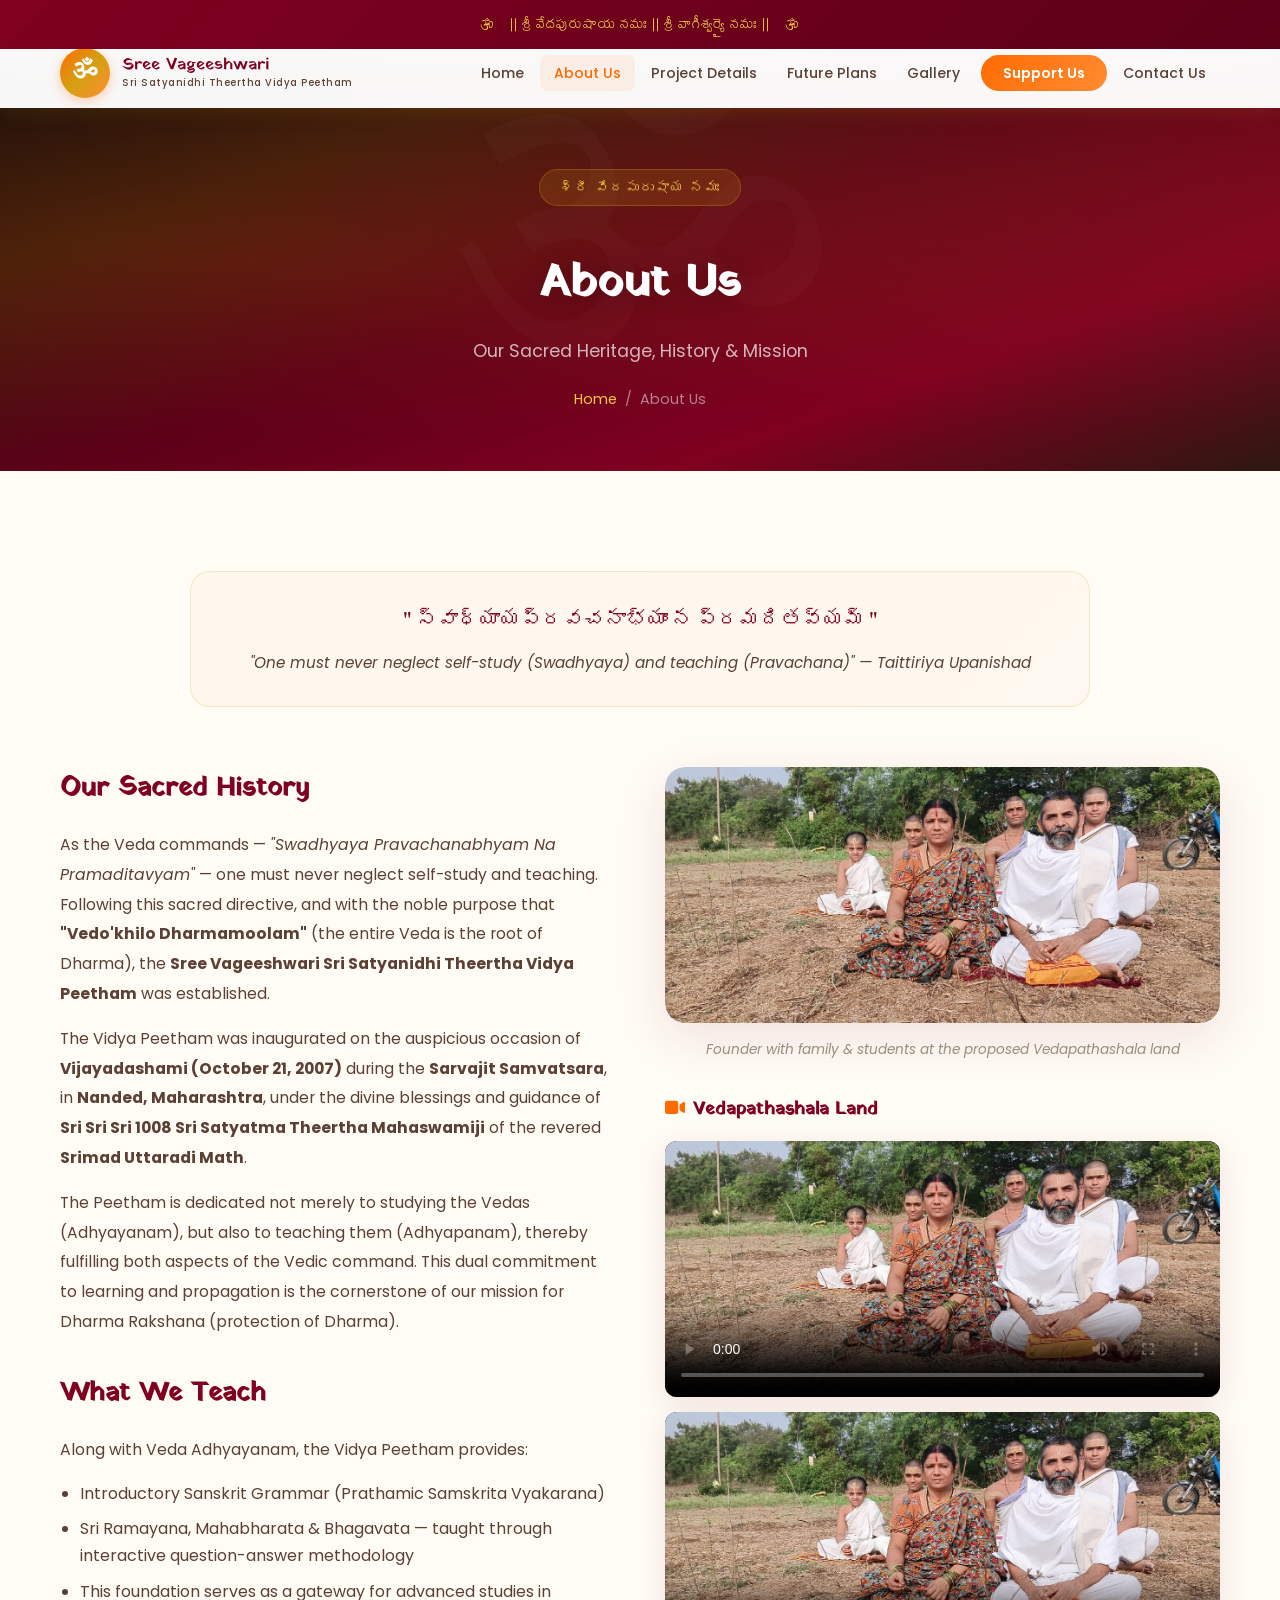
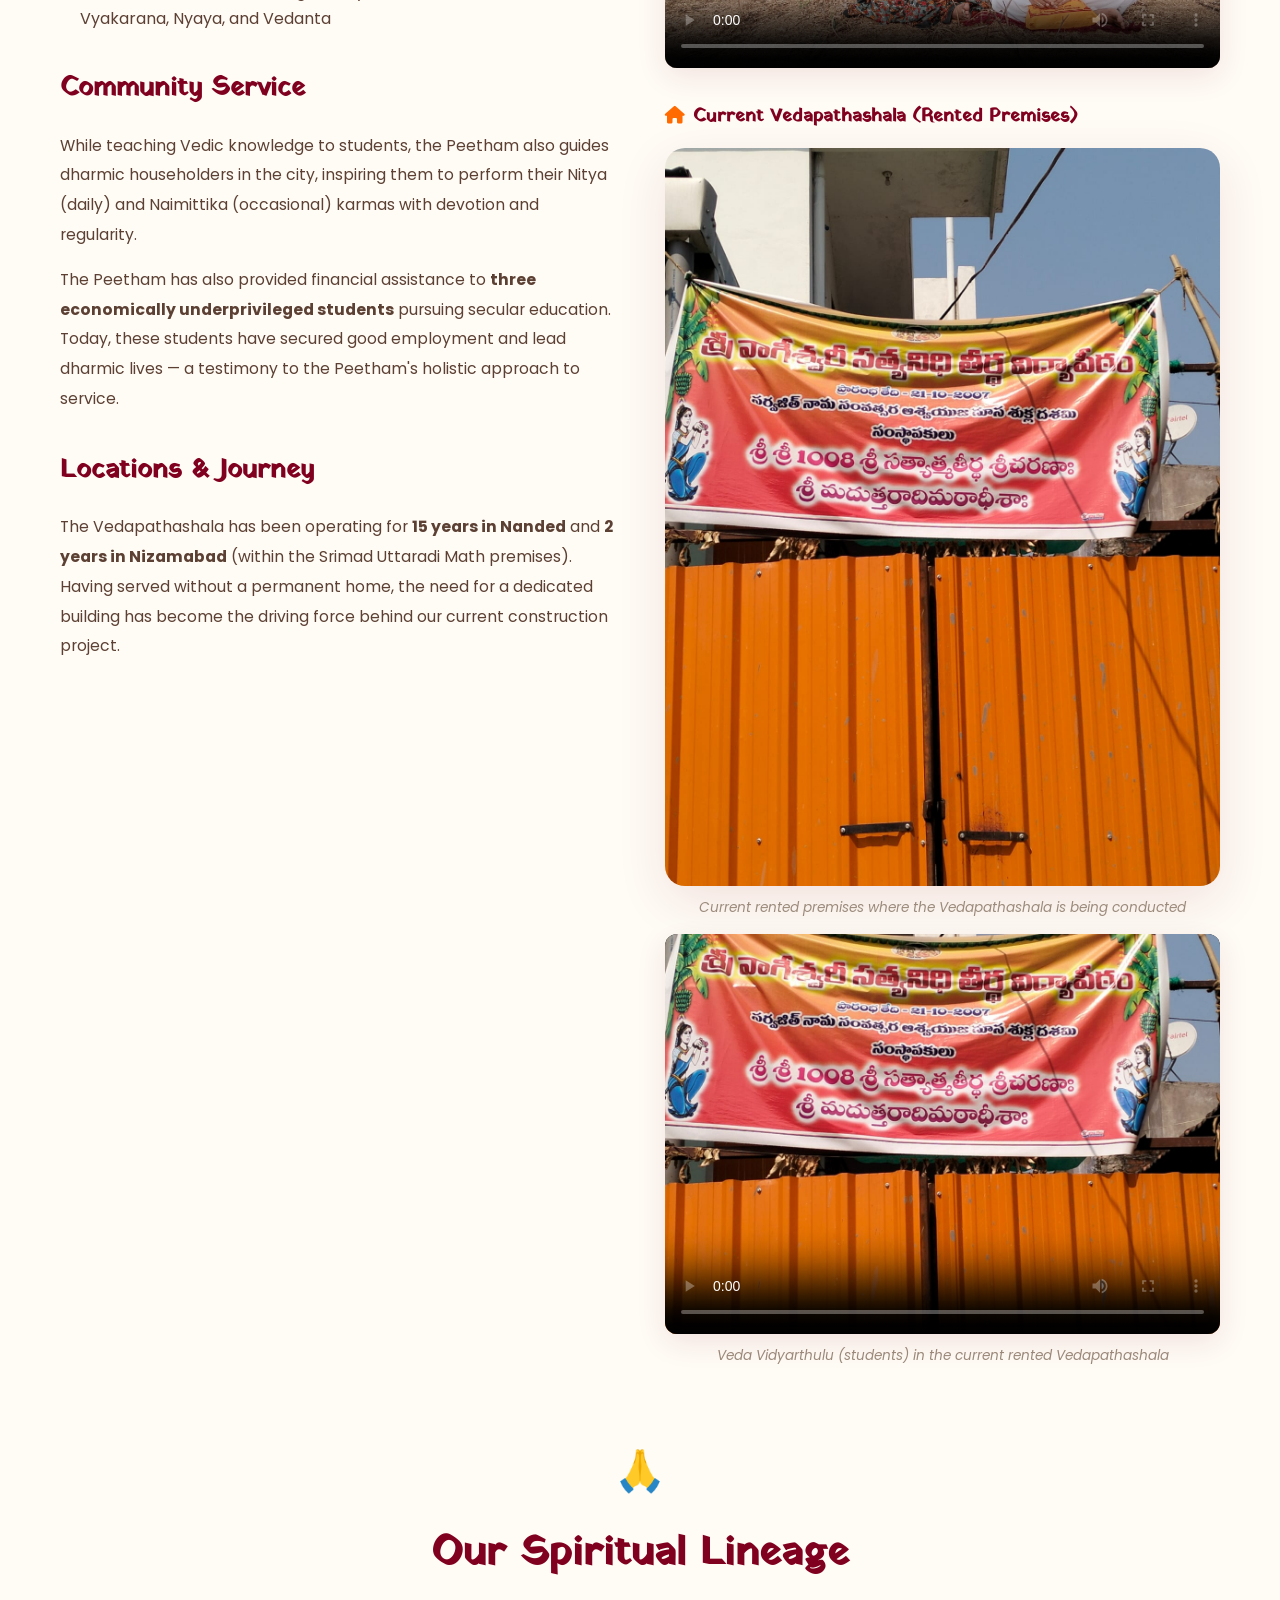
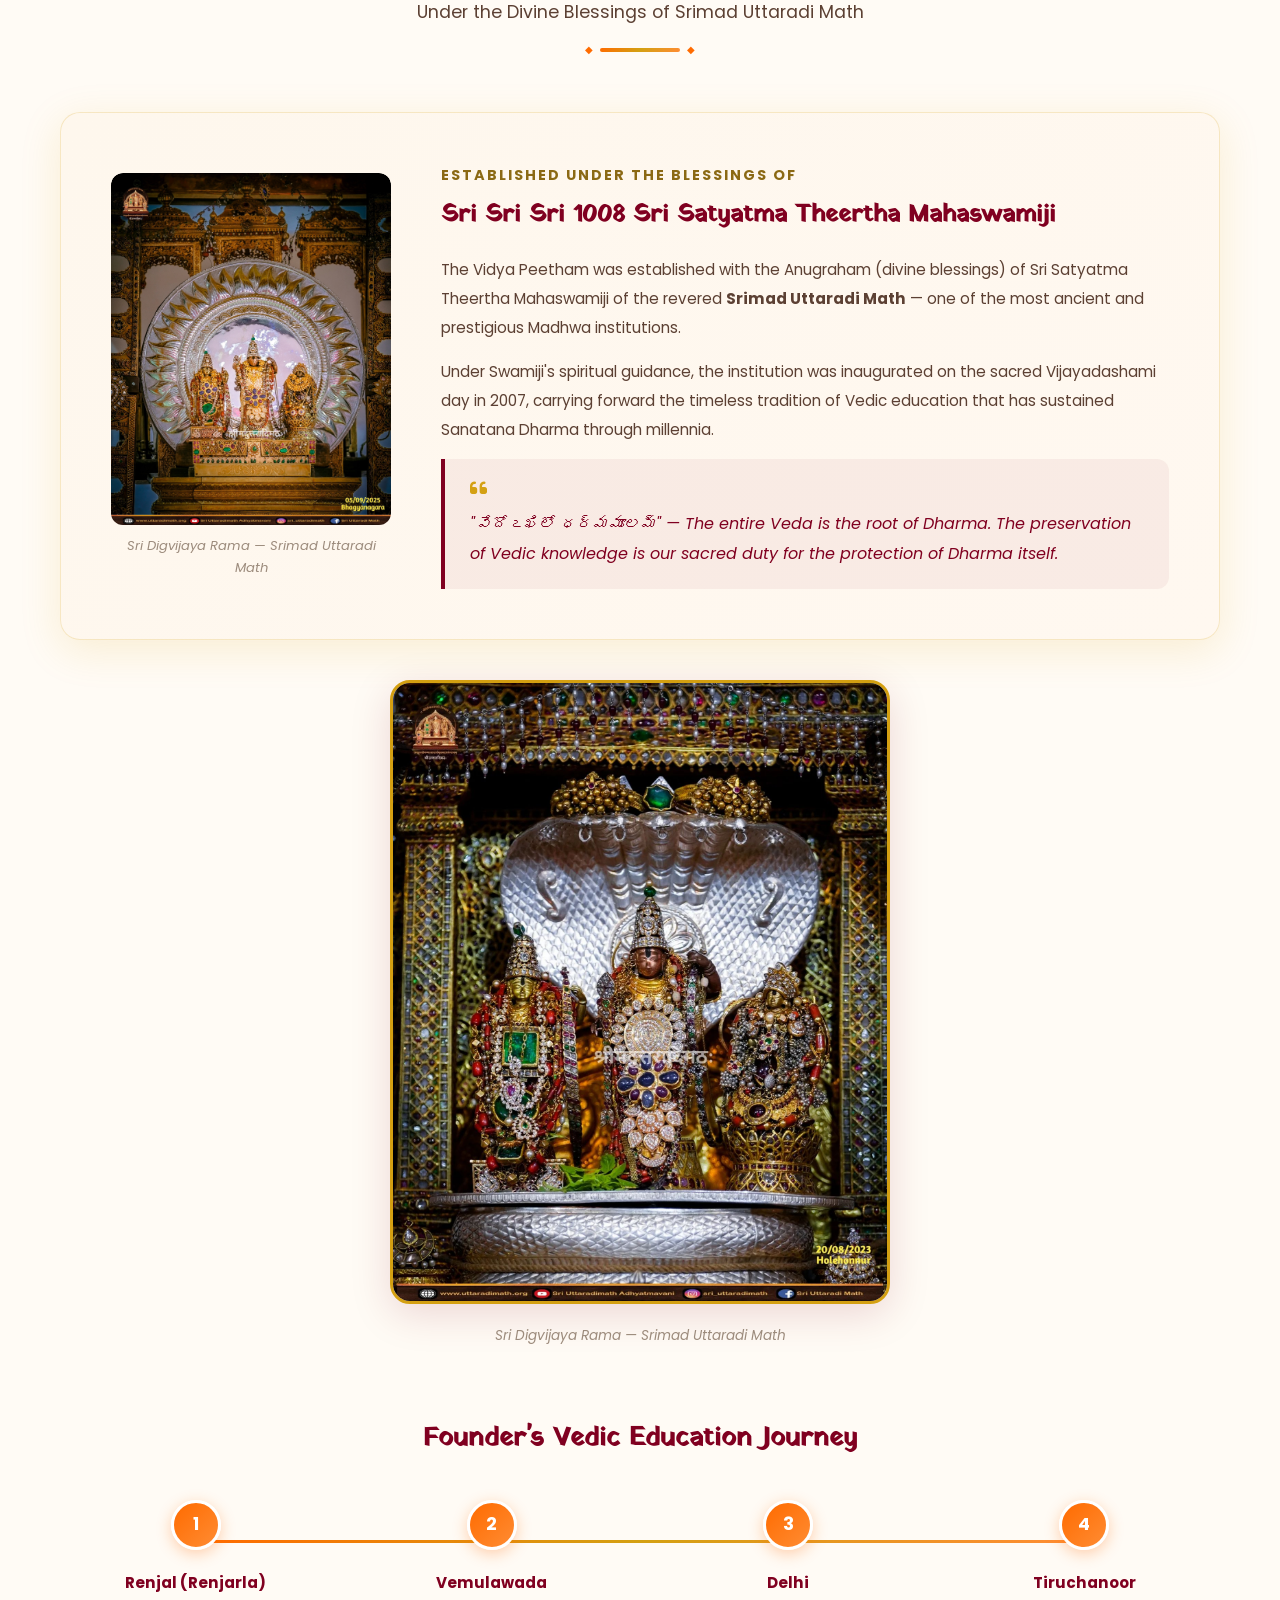
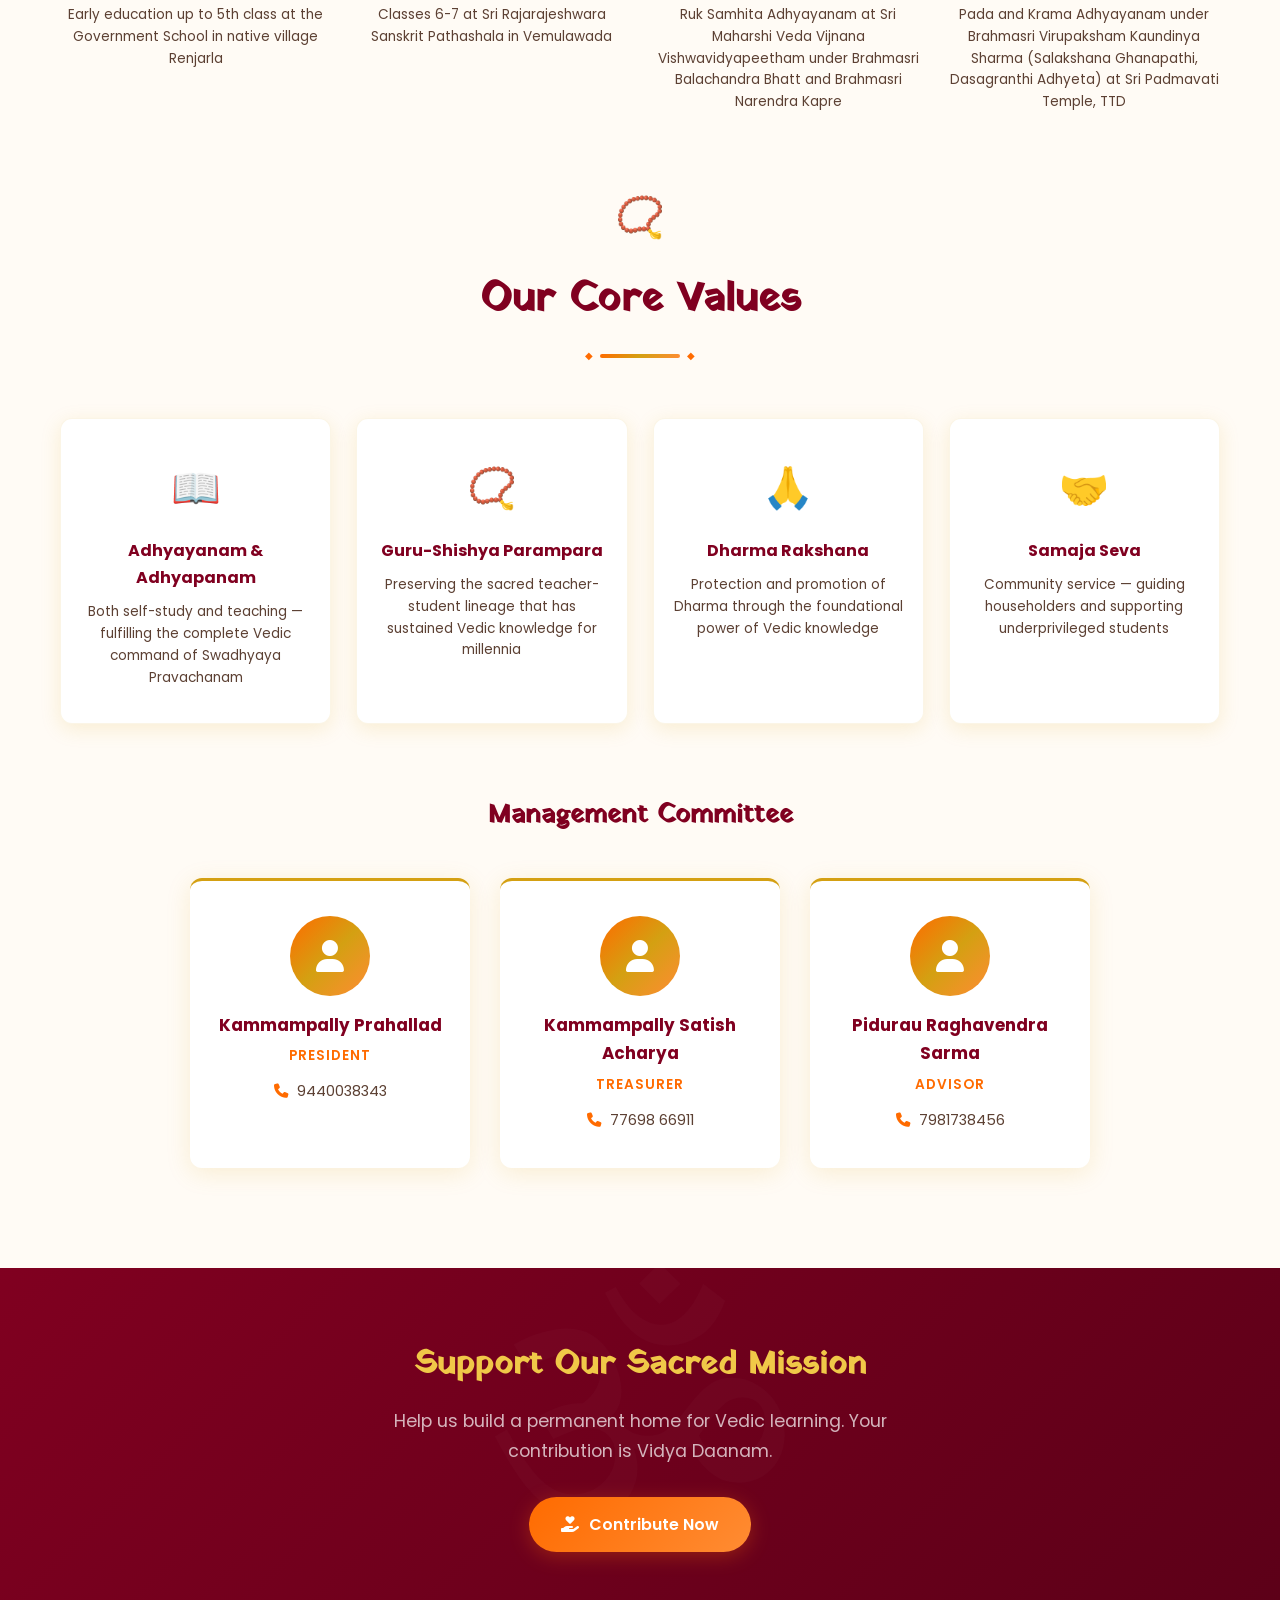
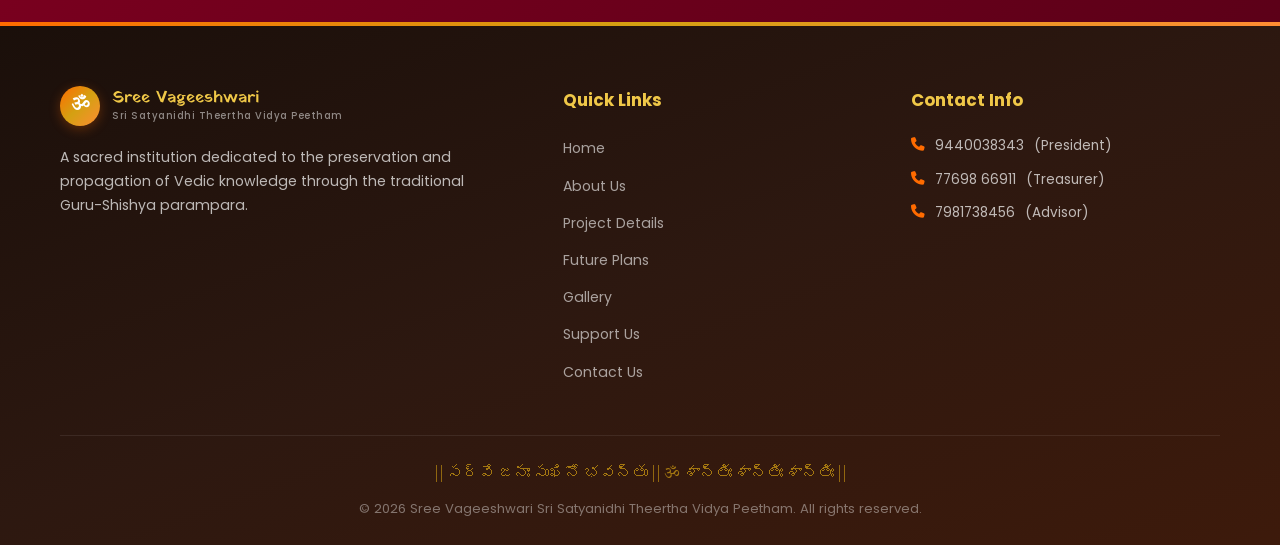
==== commit 09c15338: "fix: update spellings, add Mallanna Telugu font, new images & media - Fix Narendra Kapre (was Surend" ====
--- a/about.html
+++ b/about.html
@@ -3,11 +3,11 @@
 <head>
     <meta charset="UTF-8">
     <meta name="viewport" content="width=device-width, initial-scale=1.0">
-    <title>About Us | Sree Vageeshwari Sri Satyanidhi Theertha Vidya Peetam</title>
-    <meta name="description" content="Learn about the history, mission, and vision of Sree Vageeshwari Sri Satyanidhi Theertha Vidya Peetam - established in 2007 in Nanded, Maharashtra.">
+    <title>About Us | Sree Vageeshwari Sri Satyanidhi Theertha Vidya Peetham</title>
+    <meta name="description" content="Learn about the history, mission, and vision of Sree Vageeshwari Sri Satyanidhi Theertha Vidya Peetham - established in 2007 in Nanded, Maharashtra.">
     <link rel="preconnect" href="https://fonts.googleapis.com">
     <link rel="preconnect" href="https://fonts.gstatic.com" crossorigin>
-    <link href="https://fonts.googleapis.com/css2?family=Yatra+One&family=Tiro+Devanagari+Sanskrit&family=Poppins:wght@300;400;500;600;700&display=swap" rel="stylesheet">
+    <link href="https://fonts.googleapis.com/css2?family=Yatra+One&family=Tiro+Devanagari+Sanskrit&family=Poppins:wght@300;400;500;600;700&family=Mallanna&display=swap" rel="stylesheet">
     <link rel="stylesheet" href="css/style.css">
     <link rel="stylesheet" href="https://cdnjs.cloudflare.com/ajax/libs/font-awesome/6.5.1/css/all.min.css">
 </head>
@@ -27,7 +27,7 @@
                     <div class="logo-icon">ॐ</div>
                     <div class="logo-text">
                         <span class="logo-main">Sree Vageeshwari</span>
-                        <span class="logo-sub">Sri Satyanidhi Theertha Vidya Peetam</span>
+                        <span class="logo-sub">Sri Satyanidhi Theertha Vidya Peetham</span>
                     </div>
                 </a>
                 <button class="nav-toggle" id="navToggle" aria-label="Toggle navigation">
@@ -73,14 +73,14 @@
             <div class="about-history">
                 <div class="about-history-content">
                     <h3>Our Sacred History</h3>
-                    <p>As the Veda commands — <em>"Swadhyaya Pravachanabhyam Na Pramaditavyam"</em> — one must never neglect self-study and teaching. Following this sacred directive, and with the noble purpose that <strong>"Vedo'khilo Dharmamoolam"</strong> (the entire Veda is the root of Dharma), the <strong>Sree Vageeshwari Sri Satyanidhi Theertha Vidya Peetam</strong> was established.</p>
-
-                    <p>The Vidya Peetam was inaugurated on the auspicious occasion of <strong>Vijayadashami (October 21, 2007)</strong> during the <strong>Sarvajit Samvatsara</strong>, in <strong>Nanded, Maharashtra</strong>, under the divine blessings and guidance of <strong>Sri Sri Sri 1008 Sri Satyatma Theertha Mahaswamiji</strong> of the revered <strong>Srimad Uttaradi Math</strong>.</p>
-
-                    <p>The Peetam is dedicated not merely to studying the Vedas (Adhyayanam), but also to teaching them (Adhyapanam), thereby fulfilling both aspects of the Vedic command. This dual commitment to learning and propagation is the cornerstone of our mission for Dharma Rakshana (protection of Dharma).</p>
+                    <p>As the Veda commands — <em>"Swadhyaya Pravachanabhyam Na Pramaditavyam"</em> — one must never neglect self-study and teaching. Following this sacred directive, and with the noble purpose that <strong>"Vedo'khilo Dharmamoolam"</strong> (the entire Veda is the root of Dharma), the <strong>Sree Vageeshwari Sri Satyanidhi Theertha Vidya Peetham</strong> was established.</p>
+
+                    <p>The Vidya Peetham was inaugurated on the auspicious occasion of <strong>Vijayadashami (October 21, 2007)</strong> during the <strong>Sarvajit Samvatsara</strong>, in <strong>Nanded, Maharashtra</strong>, under the divine blessings and guidance of <strong>Sri Sri Sri 1008 Sri Satyatma Theertha Mahaswamiji</strong> of the revered <strong>Srimad Uttaradi Math</strong>.</p>
+
+                    <p>The Peetham is dedicated not merely to studying the Vedas (Adhyayanam), but also to teaching them (Adhyapanam), thereby fulfilling both aspects of the Vedic command. This dual commitment to learning and propagation is the cornerstone of our mission for Dharma Rakshana (protection of Dharma).</p>
 
                     <h3 style="margin-top:35px;">What We Teach</h3>
-                    <p>Along with Veda Adhyayanam, the Vidya Peetam provides:</p>
+                    <p>Along with Veda Adhyayanam, the Vidya Peetham provides:</p>
                     <ul style="list-style:disc; padding-left:20px; color:var(--text-secondary); margin-bottom:15px;">
                         <li style="margin-bottom:8px;">Introductory Sanskrit Grammar (Prathamic Samskrita Vyakarana)</li>
                         <li style="margin-bottom:8px;">Sri Ramayana, Mahabharata & Bhagavata — taught through interactive question-answer methodology</li>
@@ -88,34 +88,50 @@
                     </ul>
 
                     <h3 style="margin-top:35px;">Community Service</h3>
-                    <p>While teaching Vedic knowledge to students, the Peetam also guides dharmic householders in the city, inspiring them to perform their Nitya (daily) and Naimittika (occasional) karmas with devotion and regularity.</p>
-                    <p>The Peetam has also provided financial assistance to <strong>three economically underprivileged students</strong> pursuing secular education. Today, these students have secured good employment and lead dharmic lives — a testimony to the Peetam's holistic approach to service.</p>
+                    <p>While teaching Vedic knowledge to students, the Peetham also guides dharmic householders in the city, inspiring them to perform their Nitya (daily) and Naimittika (occasional) karmas with devotion and regularity.</p>
+                    <p>The Peetham has also provided financial assistance to <strong>three economically underprivileged students</strong> pursuing secular education. Today, these students have secured good employment and lead dharmic lives — a testimony to the Peetham's holistic approach to service.</p>
 
                     <h3 style="margin-top:35px;">Locations & Journey</h3>
-                    <p>The Vedapatashala has been operating for <strong>15 years in Nanded</strong> and <strong>2 years in Nizamabad</strong> (within the Srimad Uttaradi Math premises). Having served without a permanent home, the need for a dedicated building has become the driving force behind our current construction project.</p>
+                    <p>The Vedapathashala has been operating for <strong>15 years in Nanded</strong> and <strong>2 years in Nizamabad</strong> (within the Srimad Uttaradi Math premises). Having served without a permanent home, the need for a dedicated building has become the driving force behind our current construction project.</p>
                 </div>
 
                 <div class="about-history-image">
                     <div class="image-frame">
-                        <img src="images/founder.jpg" alt="Founder at the Vedapatashala Land" style="width:100%; height:auto; display:block; border-radius:var(--border-radius-lg);">
-                    </div>
-                    <p style="text-align:center; margin-top:15px; color:var(--text-muted); font-size:0.85rem; font-style:italic;">Founder with family & students at the proposed Vedapatashala land</p>
-
-                    <!-- Vedapatashala Land Videos -->
+                        <img src="images/founder.jpg" alt="Founder at the Vedapathashala Land" style="width:100%; height:auto; display:block; border-radius:var(--border-radius-lg);">
+                    </div>
+                    <p style="text-align:center; margin-top:15px; color:var(--text-muted); font-size:0.85rem; font-style:italic;">Founder with family & students at the proposed Vedapathashala land</p>
+
+                    <!-- Vedapathashala Land Videos -->
                     <div style="margin-top:35px;">
-                        <h4 style="font-family:'Yatra One',cursive; color:var(--maroon); margin-bottom:15px; font-size:1.1rem;"><i class="fas fa-video" style="color:var(--saffron); margin-right:8px;"></i>Vedapatashala Land</h4>
+                        <h4 style="font-family:'Yatra One',cursive; color:var(--maroon); margin-bottom:15px; font-size:1.1rem;"><i class="fas fa-video" style="color:var(--saffron); margin-right:8px;"></i>Vedapathashala Land</h4>
                         <div class="video-wrapper">
                             <video controls preload="metadata" poster="images/founder.jpg">
-                                <source src="images/vedapatashala-land-1.mp4" type="video/mp4">
+                                <source src="images/vedapathashala-land-1.mp4" type="video/mp4">
                                 Your browser does not support the video tag.
                             </video>
                         </div>
                         <div class="video-wrapper" style="margin-top:15px;">
                             <video controls preload="metadata" poster="images/founder.jpg">
-                                <source src="images/vedapatashala-land-2.mp4" type="video/mp4">
+                                <source src="images/vedapathashala-land-2.mp4" type="video/mp4">
                                 Your browser does not support the video tag.
                             </video>
                         </div>
+
+                    <!-- Current Rented Vedapathashala -->
+                    <div style="margin-top:35px;">
+                        <h4 style="font-family:'Yatra One',cursive; color:var(--maroon); margin-bottom:15px; font-size:1.1rem;"><i class="fas fa-house" style="color:var(--saffron); margin-right:8px;"></i>Current Vedapathashala (Rented Premises)</h4>
+                        <div class="image-frame">
+                            <img src="images/current-vedapathashala.jfif" alt="Current Rented House Vedapathashala" style="width:100%; height:auto; display:block; border-radius:var(--border-radius);">
+                        </div>
+                        <p style="text-align:center; margin-top:10px; color:var(--text-muted); font-size:0.85rem; font-style:italic;">Current rented premises where the Vedapathashala is being conducted</p>
+                        <div class="video-wrapper" style="margin-top:15px;">
+                            <video controls preload="metadata" poster="images/current-vedapathashala.jfif">
+                                <source src="images/veda-vidyatrulu-current.mp4" type="video/mp4">
+                                Your browser does not support the video tag.
+                            </video>
+                        </div>
+                        <p style="text-align:center; margin-top:10px; color:var(--text-muted); font-size:0.85rem; font-style:italic;">Veda Vidyarthulu (students) in the current rented Vedapathashala</p>
+                    </div>
                     </div>
                 </div>
             </div>
@@ -131,21 +147,25 @@
 
                 <div class="guru-card">
                     <div class="guru-image">
-                        <div class="guru-placeholder">
-                            <i class="fas fa-user"></i>
-                            <span>Sri Satyatma Theertha Swamiji</span>
-                        </div>
+                        <img src="images/digvijaya-rama.jpg" alt="Sri Digvijaya Rama - Srimad Uttaradi Math" style="width:100%; height:auto; display:block; border-radius:var(--border-radius);">
+                        <p style="text-align:center; margin-top:10px; color:var(--text-muted); font-size:0.82rem; font-style:italic;">Sri Digvijaya Rama — Srimad Uttaradi Math</p>
                     </div>
                     <div class="guru-info">
                         <h3>Established Under the Blessings of</h3>
                         <h4>Sri Sri Sri 1008 Sri Satyatma Theertha Mahaswamiji</h4>
-                        <p>The Vidya Peetam was established with the Anugraham (divine blessings) of Sri Satyatma Theertha Mahaswamiji of the revered <strong>Srimad Uttaradi Math</strong> — one of the most ancient and prestigious Madhwa institutions.</p>
+                        <p>The Vidya Peetham was established with the Anugraham (divine blessings) of Sri Satyatma Theertha Mahaswamiji of the revered <strong>Srimad Uttaradi Math</strong> — one of the most ancient and prestigious Madhwa institutions.</p>
                         <p>Under Swamiji's spiritual guidance, the institution was inaugurated on the sacred Vijayadashami day in 2007, carrying forward the timeless tradition of Vedic education that has sustained Sanatana Dharma through millennia.</p>
                         <div class="guru-quote">
                             <i class="fas fa-quote-left"></i>
                             <p>"వేదోఽఖిలో ధర్మమూలమ్" — The entire Veda is the root of Dharma. The preservation of Vedic knowledge is our sacred duty for the protection of Dharma itself.</p>
                         </div>
                     </div>
+                </div>
+
+                <!-- Digvijaya Rama Second Image -->
+                <div style="max-width:500px; margin:40px auto; text-align:center;">
+                    <img src="images/digvijaya-rama-2.jpg" alt="Sri Digvijaya Rama - Close View" style="width:100%; border-radius:var(--border-radius-lg); box-shadow:0 10px 40px rgba(128,0,32,0.15); border:3px solid var(--gold);">
+                    <p style="margin-top:12px; color:var(--text-muted); font-size:0.85rem; font-style:italic;">Sri Digvijaya Rama — Srimad Uttaradi Math</p>
                 </div>
             </div>
 
@@ -166,7 +186,7 @@
                     <div class="journey-step">
                         <div class="step-number">3</div>
                         <h4>Delhi</h4>
-                        <p>Ruk Samhita Adhyayanam at Sri Maharshi Veda Vijnana Vishwavidyapeetham under Brahmasri Balachandra Bhatt and Brahmasri Surendra Kapare</p>
+                        <p>Ruk Samhita Adhyayanam at Sri Maharshi Veda Vijnana Vishwavidyapeetham under Brahmasri Balachandra Bhatt and Brahmasri Narendra Kapre</p>
                     </div>
                     <div class="journey-step">
                         <div class="step-number">4</div>
@@ -253,7 +273,7 @@
                             <div class="logo-icon">ॐ</div>
                             <div class="logo-text">
                                 <span class="logo-main">Sree Vageeshwari</span>
-                                <span class="logo-sub">Sri Satyanidhi Theertha Vidya Peetam</span>
+                                <span class="logo-sub">Sri Satyanidhi Theertha Vidya Peetham</span>
                             </div>
                         </div>
                         <p>A sacred institution dedicated to the preservation and propagation of Vedic knowledge through the traditional Guru-Shishya parampara.</p>
@@ -281,7 +301,7 @@
                     <div class="footer-verse">
                         <p>|| సర్వే జనాః సుఖినో భవన్తు || ॐ శాన్తిః శాన్తిః శాన్తిః ||</p>
                     </div>
-                    <p class="copyright">&copy; 2026 Sree Vageeshwari Sri Satyanidhi Theertha Vidya Peetam. All rights reserved.</p>
+                    <p class="copyright">&copy; 2026 Sree Vageeshwari Sri Satyanidhi Theertha Vidya Peetham. All rights reserved.</p>
                 </div>
             </div>
         </div>
--- a/css/style.css
+++ b/css/style.css
@@ -77,13 +77,29 @@
 a { text-decoration: none; color: inherit; transition: var(--transition); }
 ul { list-style: none; }
 
+/* Telugu Text - Mallanna Font */
+.telugu-text {
+    font-family: 'Mallanna', 'Tiro Devanagari Sanskrit', sans-serif;
+    font-size: 1.08rem;
+    line-height: 2;
+    color: var(--text-secondary);
+}
+
+.telugu-highlight {
+    font-family: 'Mallanna', sans-serif;
+    font-size: 1.15rem;
+    line-height: 1.9;
+    color: var(--maroon);
+    font-weight: 600;
+}
+
 /* ---------- Sacred Top Bar ---------- */
 .sacred-top-bar {
     background: var(--gradient-maroon);
     color: var(--gold-light);
     text-align: center;
     padding: 8px 20px;
-    font-family: 'Tiro Devanagari Sanskrit', serif;
+    font-family: 'Mallanna', 'Tiro Devanagari Sanskrit', serif;
     font-size: 0.95rem;
     display: flex;
     align-items: center;
@@ -523,8 +539,8 @@
 
 .title-vedic {
     display: block;
-    font-family: 'Tiro Devanagari Sanskrit', serif;
-    font-size: 1.1rem;
+    font-family: 'Mallanna', 'Tiro Devanagari Sanskrit', serif;
+    font-size: 1.15rem;
     color: var(--gold);
     margin-bottom: 10px;
     letter-spacing: 1px;
@@ -571,9 +587,9 @@
 }
 
 .verse-sanskrit {
-    font-family: 'Tiro Devanagari Sanskrit', serif;
+    font-family: 'Mallanna', 'Tiro Devanagari Sanskrit', serif;
     color: var(--gold-light);
-    font-size: 1.05rem;
+    font-size: 1.1rem;
     line-height: 1.8;
     margin-bottom: 8px;
 }
@@ -704,14 +720,6 @@
     font-size: 1.8rem;
     color: var(--maroon);
     margin-bottom: 20px;
-}
-
-.telugu-text {
-    font-family: 'Tiro Devanagari Sanskrit', serif;
-    font-size: 1.05rem;
-    line-height: 2;
-    color: var(--text-secondary);
-    margin-bottom: 15px;
 }
 
 .english-text {
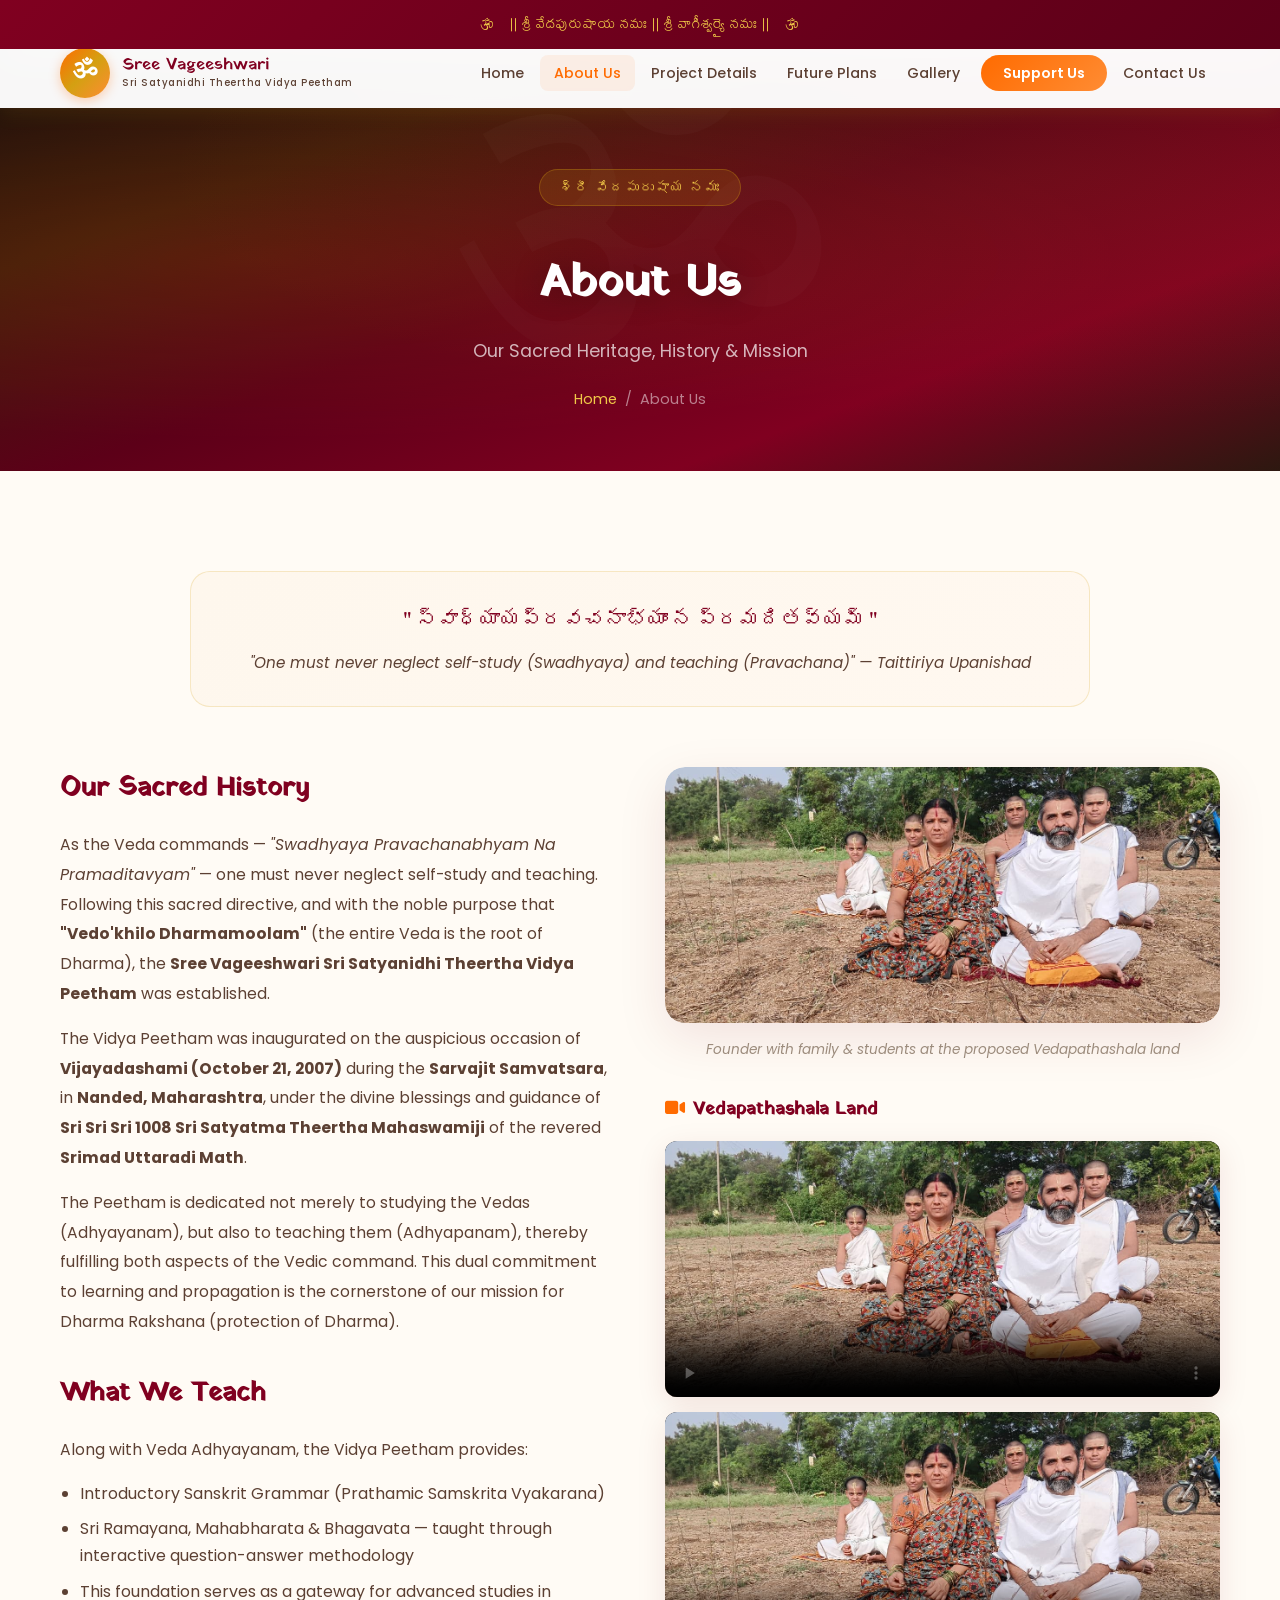
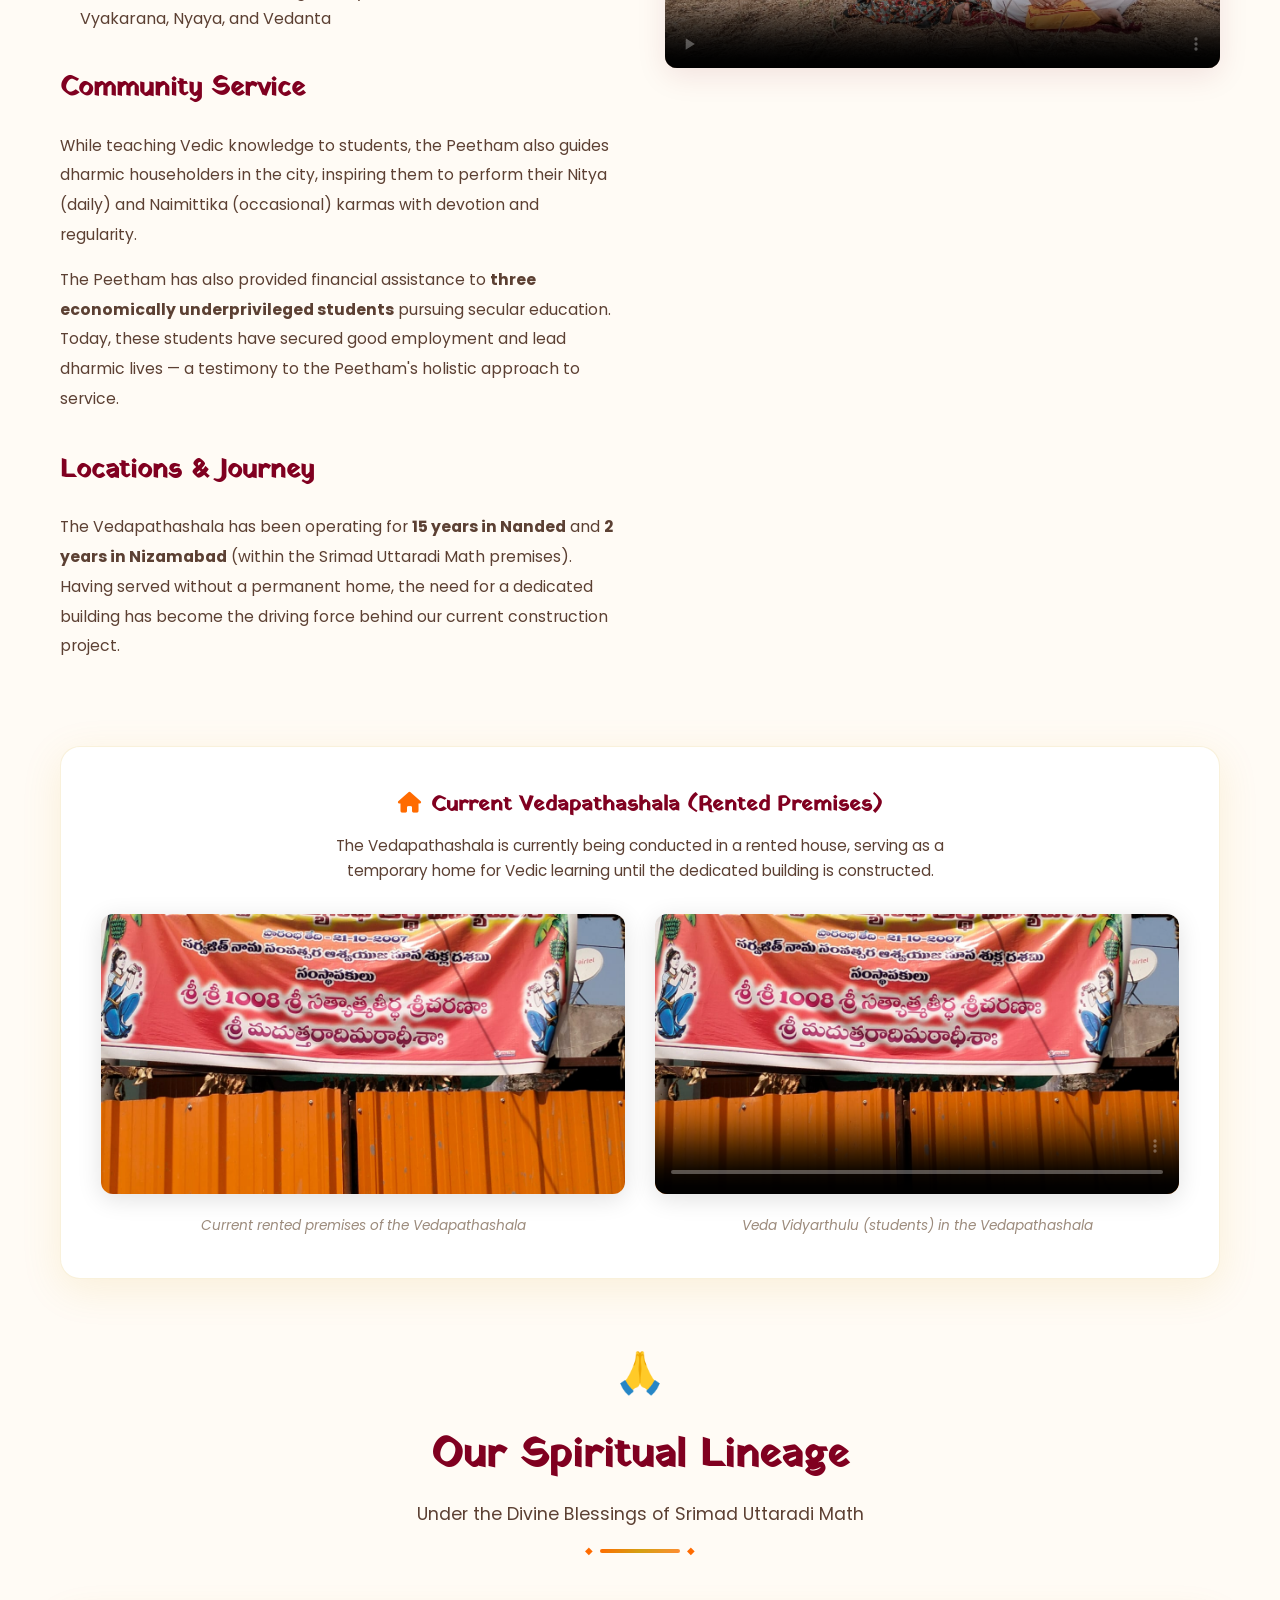
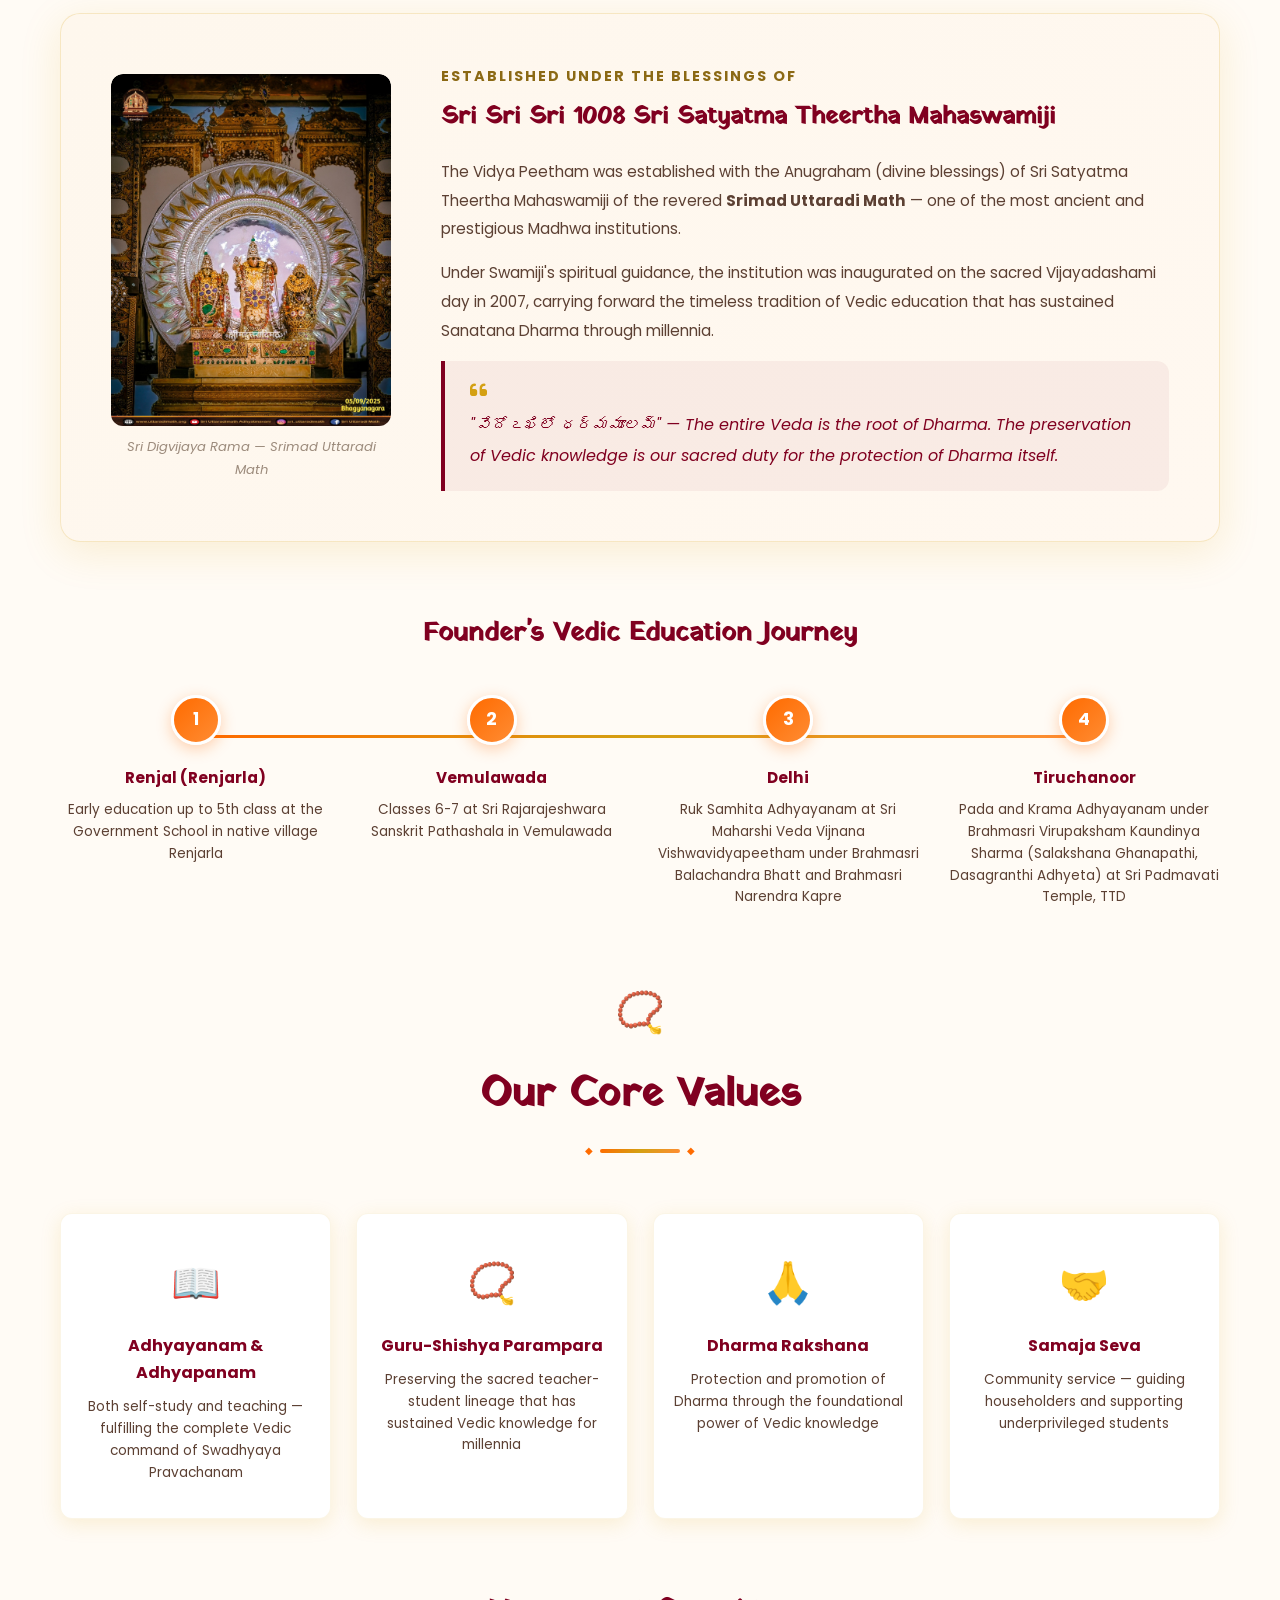
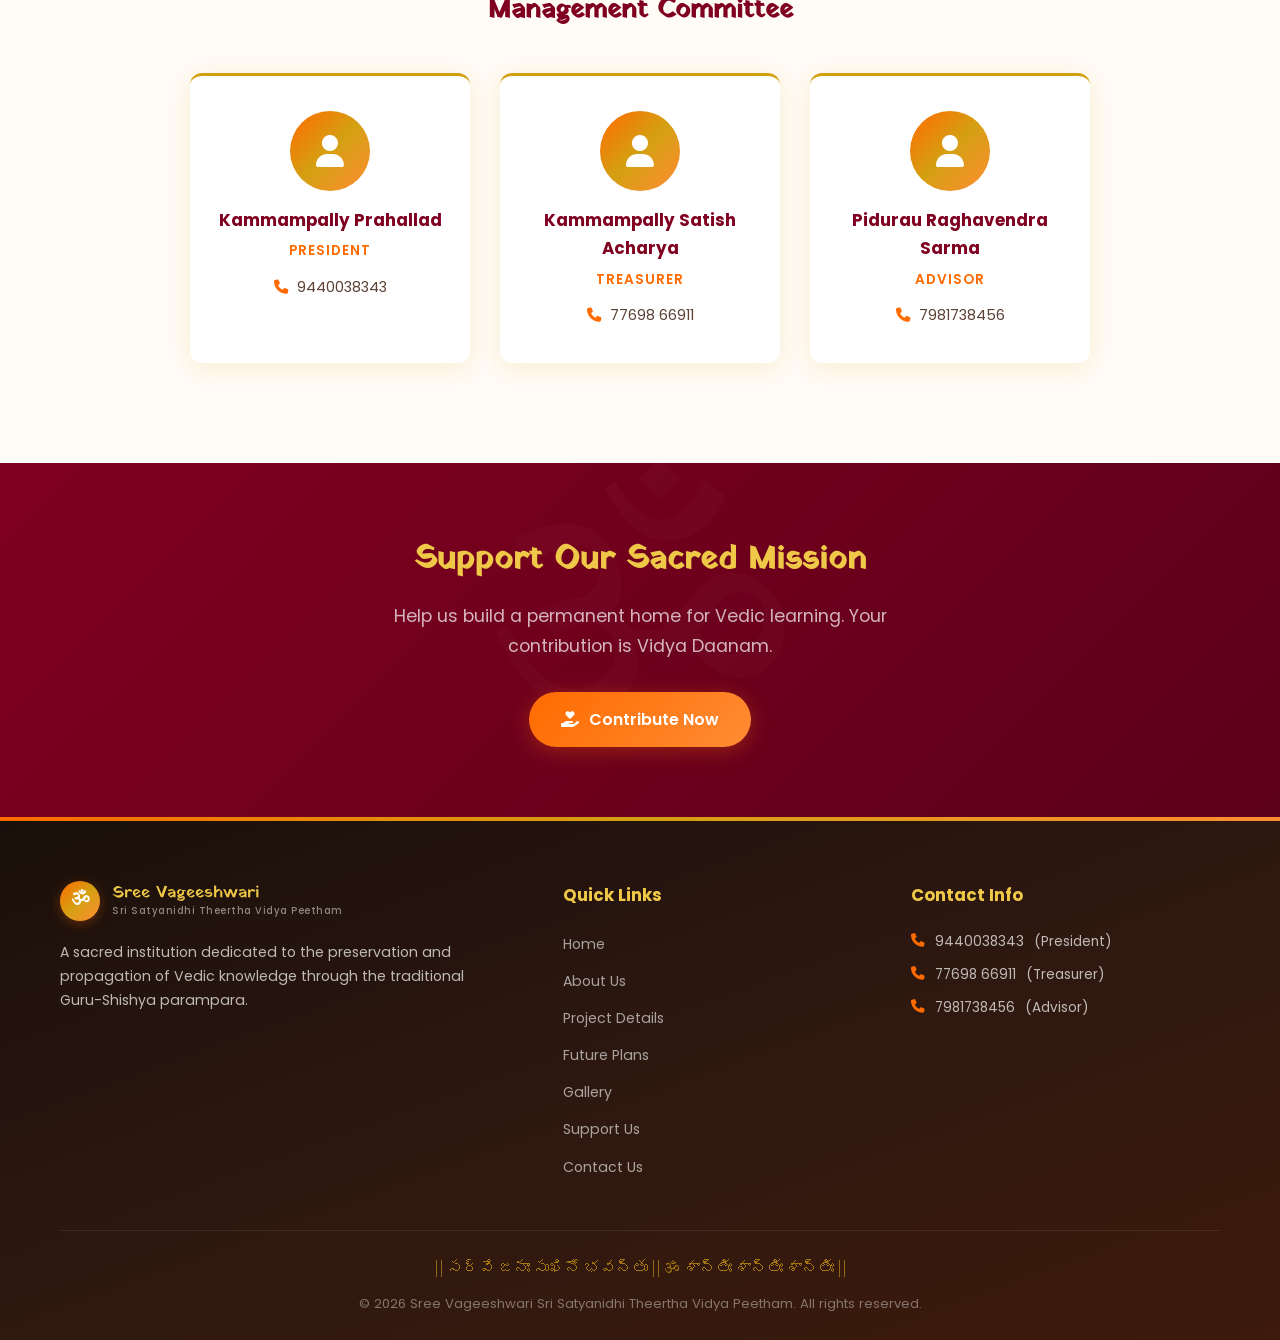
==== commit dcb3e9cc: "fix: remove second Digvijaya Rama image, fix rented house layout - Remove standalone Digvijaya Rama " ====
--- a/about.html
+++ b/about.html
@@ -5,11 +5,14 @@
     <meta name="viewport" content="width=device-width, initial-scale=1.0">
     <title>About Us | Sree Vageeshwari Sri Satyanidhi Theertha Vidya Peetham</title>
     <meta name="description" content="Learn about the history, mission, and vision of Sree Vageeshwari Sri Satyanidhi Theertha Vidya Peetham - established in 2007 in Nanded, Maharashtra.">
+<meta property="og:title" content="About Us | Sree Vageeshwari Sri Satyanidhi Theertha Vidya Peetham">    <meta property="og:description" content="Learn about the history, mission, and vision of Sree Vageeshwari Sri Satyanidhi Theertha Vidya Peetham - established in 2007 in Nanded, Maharashtra.">    <meta property="og:type" content="website">    <meta property="og:image" content="images/venkateswara.jpg">
+<meta property="og:title" content="">    <meta property="og:description" content="">    <meta property="og:type" content="website">    <meta property="og:image" content="images/venkateswara.jpg">
     <link rel="preconnect" href="https://fonts.googleapis.com">
     <link rel="preconnect" href="https://fonts.gstatic.com" crossorigin>
     <link href="https://fonts.googleapis.com/css2?family=Yatra+One&family=Tiro+Devanagari+Sanskrit&family=Poppins:wght@300;400;500;600;700&family=Mallanna&display=swap" rel="stylesheet">
     <link rel="stylesheet" href="css/style.css">
     <link rel="stylesheet" href="https://cdnjs.cloudflare.com/ajax/libs/font-awesome/6.5.1/css/all.min.css">
+    <link rel="icon" type="image/svg+xml" href="images/favicon.svg">
 </head>
 <body>
     <!-- Sacred Top Bar -->
@@ -116,22 +119,26 @@
                                 Your browser does not support the video tag.
                             </video>
                         </div>
-
-                    <!-- Current Rented Vedapathashala -->
-                    <div style="margin-top:35px;">
-                        <h4 style="font-family:'Yatra One',cursive; color:var(--maroon); margin-bottom:15px; font-size:1.1rem;"><i class="fas fa-house" style="color:var(--saffron); margin-right:8px;"></i>Current Vedapathashala (Rented Premises)</h4>
-                        <div class="image-frame">
-                            <img src="images/current-vedapathashala.jfif" alt="Current Rented House Vedapathashala" style="width:100%; height:auto; display:block; border-radius:var(--border-radius);">
-                        </div>
-                        <p style="text-align:center; margin-top:10px; color:var(--text-muted); font-size:0.85rem; font-style:italic;">Current rented premises where the Vedapathashala is being conducted</p>
-                        <div class="video-wrapper" style="margin-top:15px;">
-                            <video controls preload="metadata" poster="images/current-vedapathashala.jfif">
-                                <source src="images/veda-vidyatrulu-current.mp4" type="video/mp4">
-                                Your browser does not support the video tag.
-                            </video>
-                        </div>
-                        <p style="text-align:center; margin-top:10px; color:var(--text-muted); font-size:0.85rem; font-style:italic;">Veda Vidyarthulu (students) in the current rented Vedapathashala</p>
-                    </div>
+                    </div>
+
+                </div>
+            </div>
+
+            <!-- Current Rented Vedapathashala — Full Width Section -->
+            <div style="background:var(--white); border-radius:var(--border-radius-lg); padding:40px; box-shadow:0 10px 40px rgba(212,160,18,0.12); margin-bottom:60px; border:1px solid rgba(212,160,18,0.15);">
+                <h3 style="font-family:'Yatra One',cursive; color:var(--maroon); font-size:1.3rem; margin-bottom:10px; text-align:center;"><i class="fas fa-house" style="color:var(--saffron); margin-right:10px;"></i>Current Vedapathashala (Rented Premises)</h3>
+                <p style="text-align:center; color:var(--text-secondary); margin-bottom:30px; max-width:650px; margin-left:auto; margin-right:auto; font-size:0.95rem;">The Vedapathashala is currently being conducted in a rented house, serving as a temporary home for Vedic learning until the dedicated building is constructed.</p>
+                <div style="display:grid; grid-template-columns:1fr 1fr; gap:30px; align-items:start;">
+                    <div style="text-align:center;">
+                        <img src="images/current-vedapathashala.jpg" alt="Current Rented House Vedapathashala" style="width:100%; height:280px; object-fit:cover; border-radius:var(--border-radius); box-shadow:0 5px 25px rgba(0,0,0,0.12);">
+                        <p style="margin-top:12px; color:var(--text-muted); font-size:0.85rem; font-style:italic;">Current rented premises of the Vedapathashala</p>
+                    </div>
+                    <div style="text-align:center;">
+                        <video controls preload="metadata" poster="images/current-vedapathashala.jpg" style="width:100%; height:280px; object-fit:cover; border-radius:var(--border-radius); box-shadow:0 5px 25px rgba(0,0,0,0.12);">
+                            <source src="images/veda-vidyatrulu-current.mp4" type="video/mp4">
+                            Your browser does not support the video tag.
+                        </video>
+                        <p style="margin-top:12px; color:var(--text-muted); font-size:0.85rem; font-style:italic;">Veda Vidyarthulu (students) in the Vedapathashala</p>
                     </div>
                 </div>
             </div>
@@ -162,11 +169,6 @@
                     </div>
                 </div>
 
-                <!-- Digvijaya Rama Second Image -->
-                <div style="max-width:500px; margin:40px auto; text-align:center;">
-                    <img src="images/digvijaya-rama-2.jpg" alt="Sri Digvijaya Rama - Close View" style="width:100%; border-radius:var(--border-radius-lg); box-shadow:0 10px 40px rgba(128,0,32,0.15); border:3px solid var(--gold);">
-                    <p style="margin-top:12px; color:var(--text-muted); font-size:0.85rem; font-style:italic;">Sri Digvijaya Rama — Srimad Uttaradi Math</p>
-                </div>
             </div>
 
             <!-- Founder's Education Journey -->
--- a/css/style.css
+++ b/css/style.css
@@ -1,5 +1,5 @@
 /* ============================================
-   SREE VAGEESHWARI VIDYA PEETAM
+   SREE VAGEESHWARI VIDYA PEETHAM
    Devotional Theme - Complete Stylesheet
    ============================================ */
 
@@ -2182,8 +2182,9 @@
     .values-grid { grid-template-columns: 1fr; }
     .components-grid { grid-template-columns: 1fr; }
     .video-grid { grid-template-columns: 1fr; }
-    .carousel-caption { font-size: 0.8rem; bottom: 15px; right: 15px; }
-    .carousel-indicators { bottom: 15px; }
+    /* Inline grid responsive overrides */
+    [style*="grid-template-columns: repeat(3, 1fr)"] { grid-template-columns: 1fr !important; }
+    [style*="grid-template-columns: 1fr 1fr"] { grid-template-columns: 1fr !important; }
     .donation-tiers { grid-template-columns: 1fr; }
     .support-ways-grid { grid-template-columns: 1fr 1fr; }
     .gallery-grid { grid-template-columns: repeat(2, 1fr); }
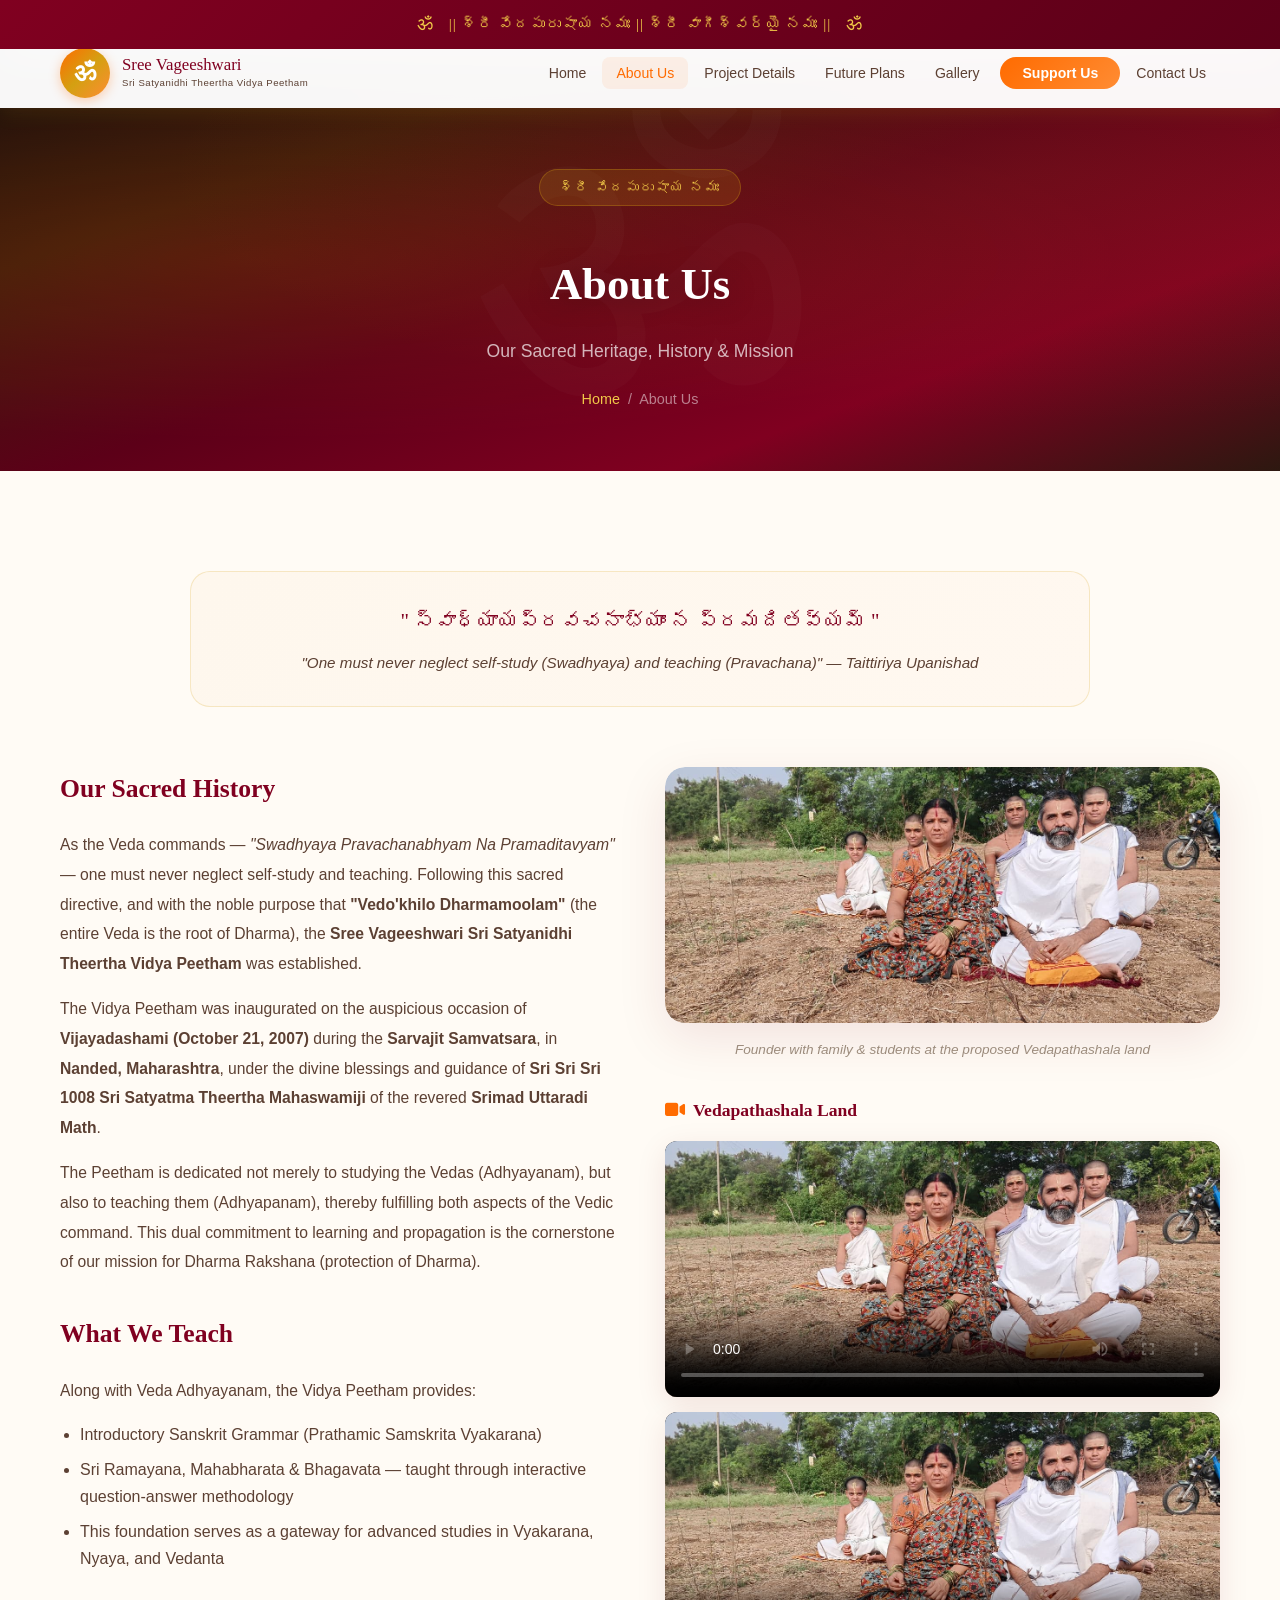
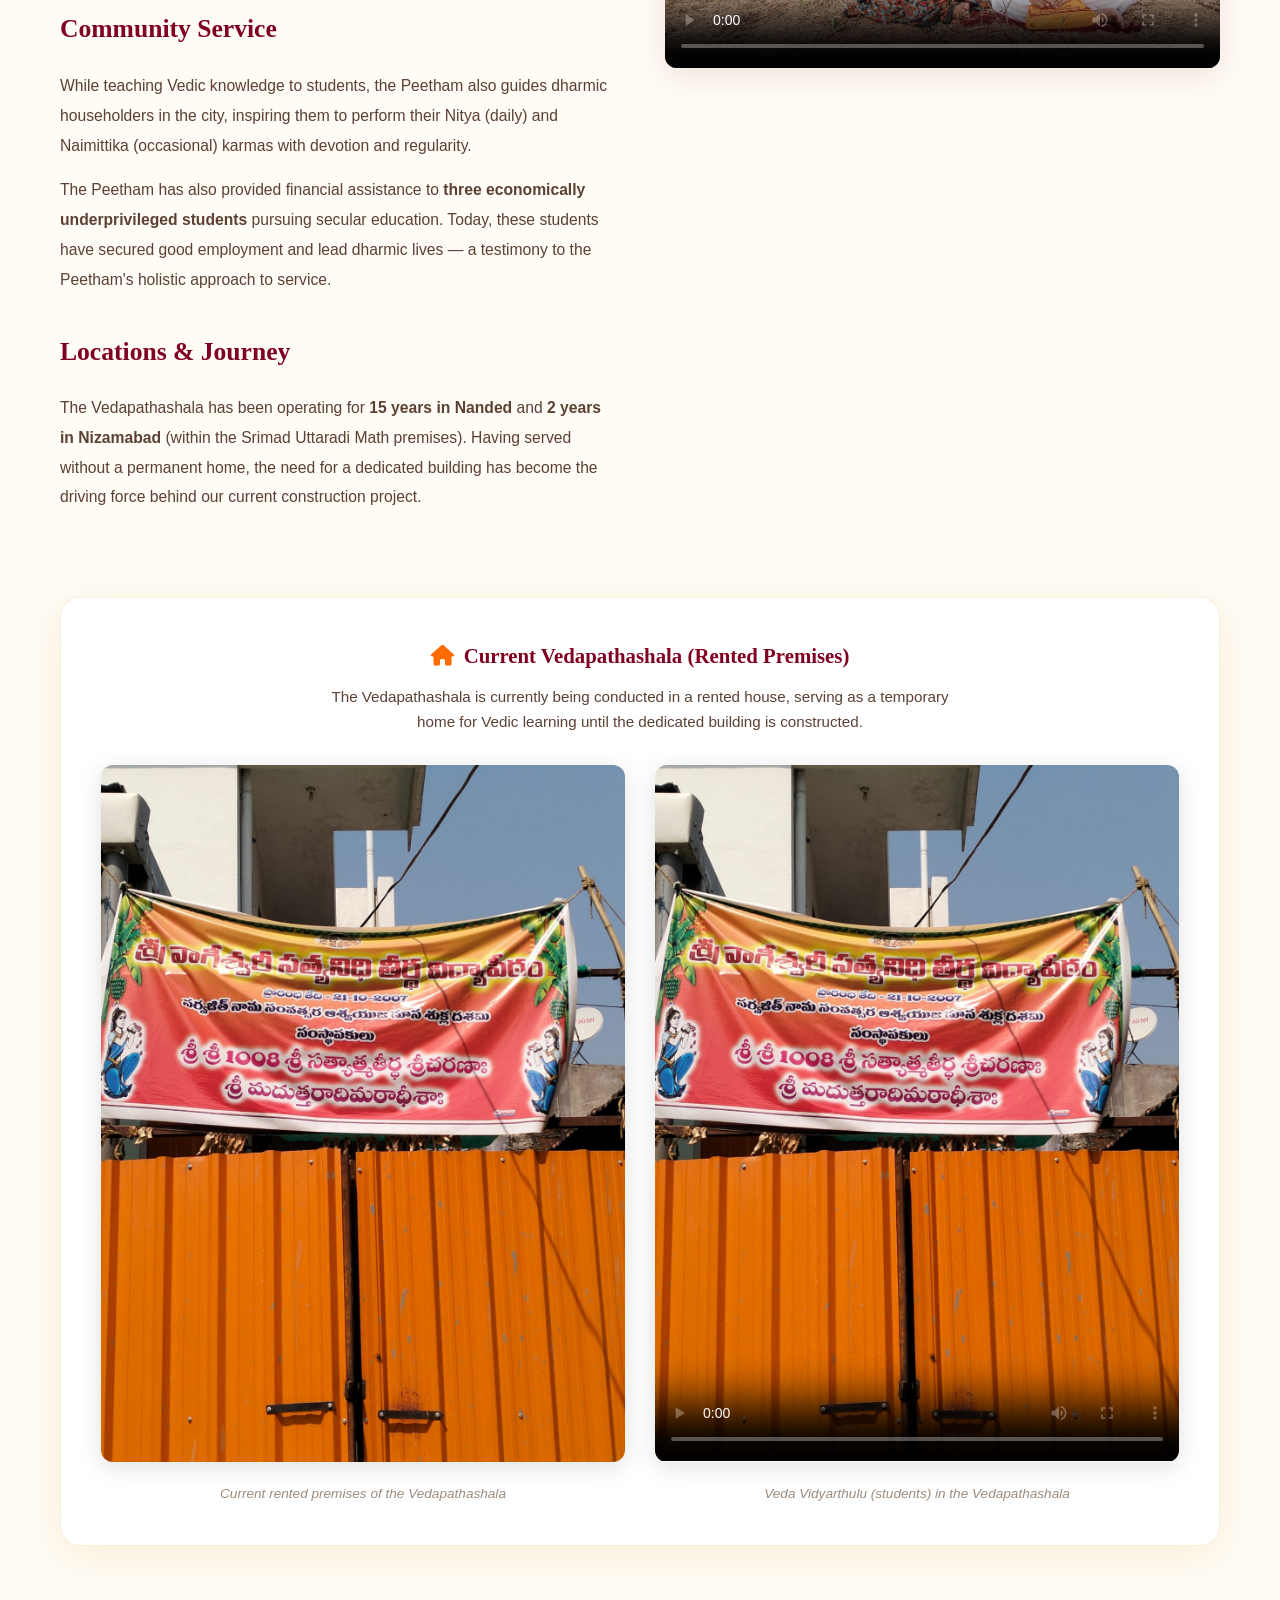
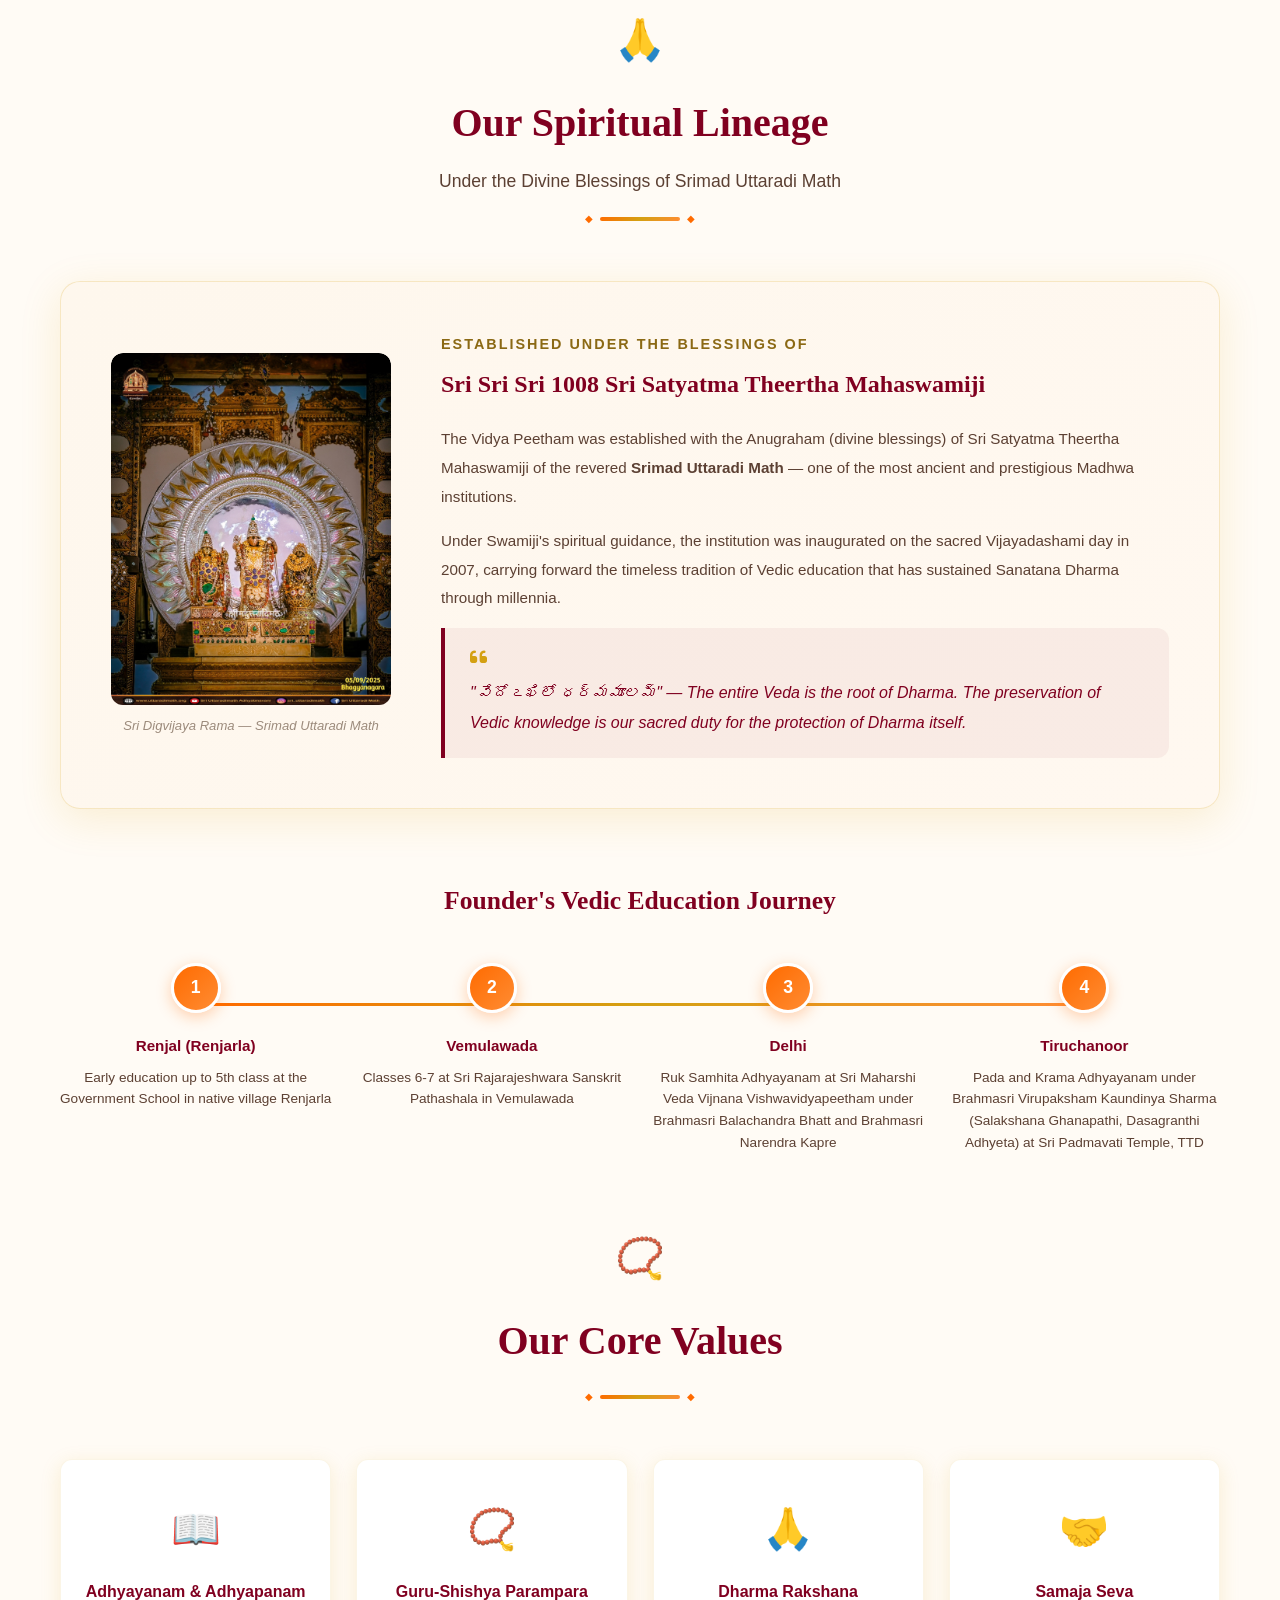
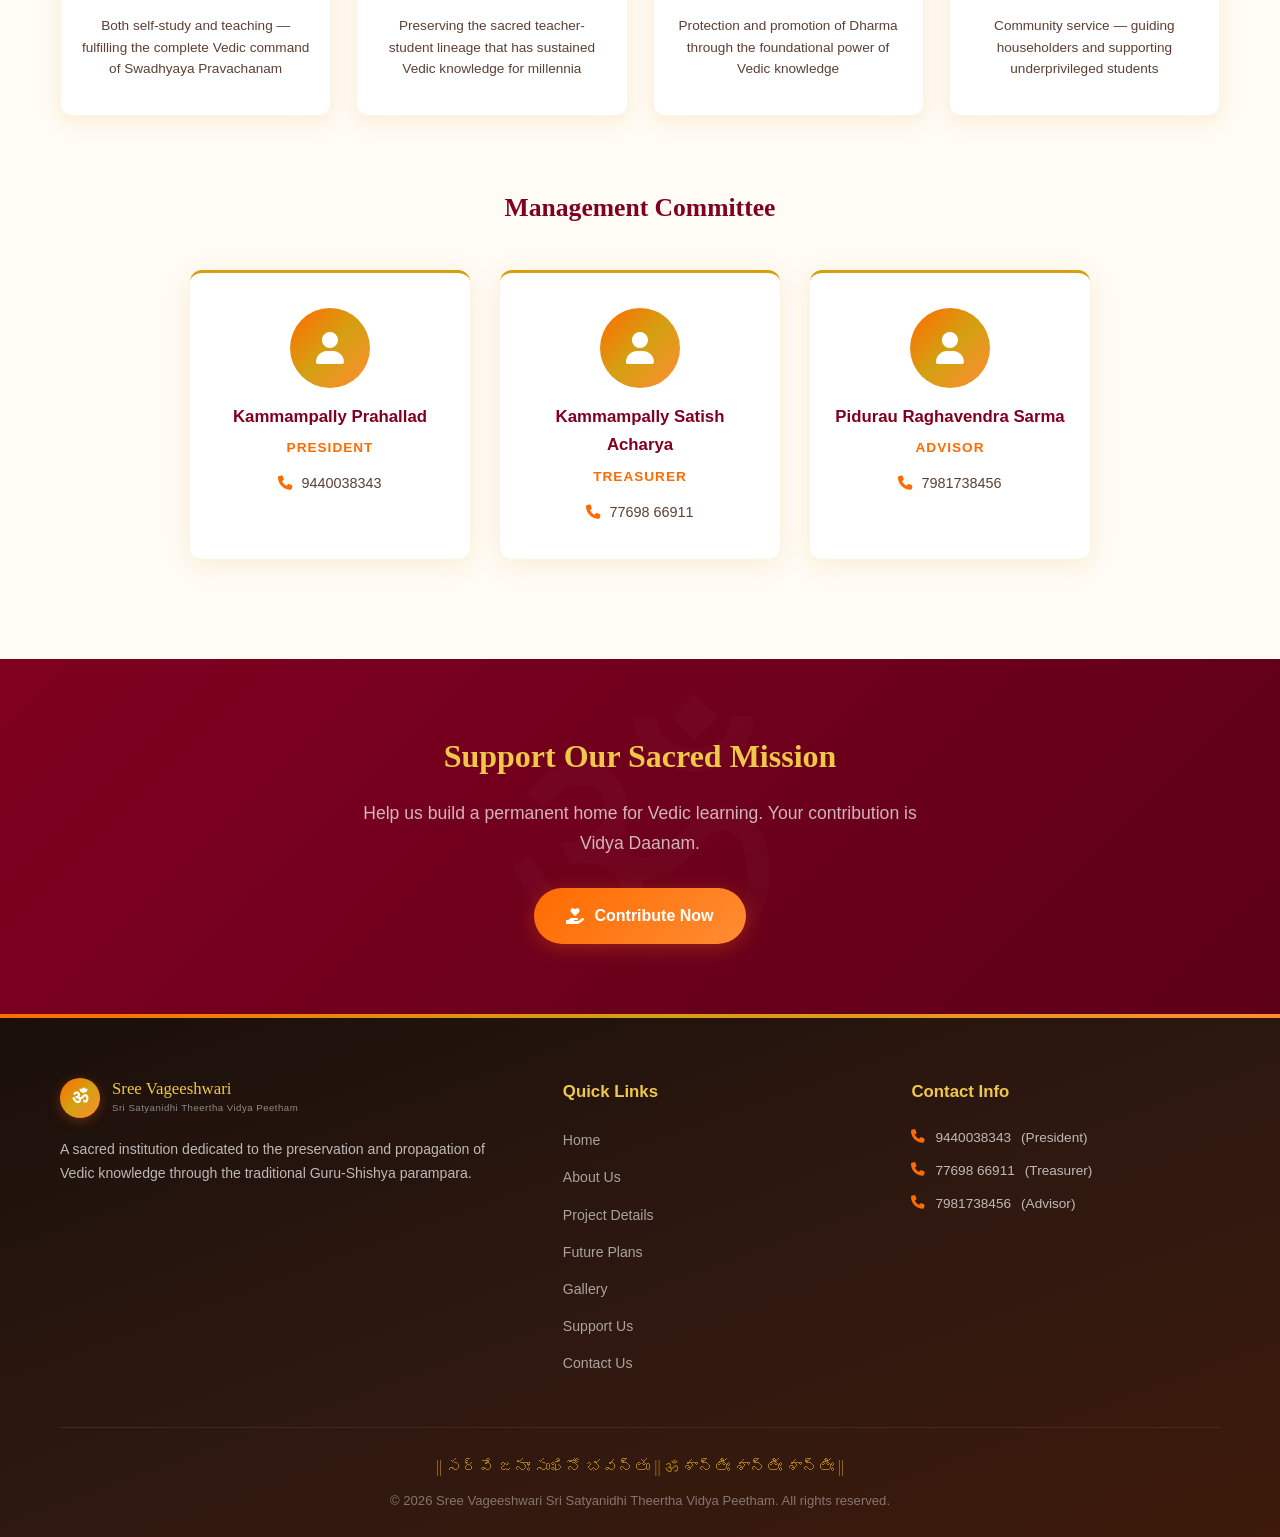
==== commit 0c74f529: "fix: security hardening, image crop fix, QC audit cleanup Security: - Add .htaccess with full securi" ====
--- a/about.html
+++ b/about.html
@@ -5,13 +5,19 @@
     <meta name="viewport" content="width=device-width, initial-scale=1.0">
     <title>About Us | Sree Vageeshwari Sri Satyanidhi Theertha Vidya Peetham</title>
     <meta name="description" content="Learn about the history, mission, and vision of Sree Vageeshwari Sri Satyanidhi Theertha Vidya Peetham - established in 2007 in Nanded, Maharashtra.">
-<meta property="og:title" content="About Us | Sree Vageeshwari Sri Satyanidhi Theertha Vidya Peetham">    <meta property="og:description" content="Learn about the history, mission, and vision of Sree Vageeshwari Sri Satyanidhi Theertha Vidya Peetham - established in 2007 in Nanded, Maharashtra.">    <meta property="og:type" content="website">    <meta property="og:image" content="images/venkateswara.jpg">
-<meta property="og:title" content="">    <meta property="og:description" content="">    <meta property="og:type" content="website">    <meta property="og:image" content="images/venkateswara.jpg">
+    <meta property="og:title" content="About Us | Sree Vageeshwari Sri Satyanidhi Theertha Vidya Peetham">
+    <meta property="og:description" content="Learn about the history, mission, and vision of Sree Vageeshwari Sri Satyanidhi Theertha Vidya Peetham - established in 2007 in Nanded, Maharashtra.">
+    <meta property="og:type" content="website">
+    <meta property="og:image" content="images/venkateswara.jpg">
+    <meta http-equiv="X-Content-Type-Options" content="nosniff">
+    <meta http-equiv="X-Frame-Options" content="SAMEORIGIN">
+    <meta name="referrer" content="strict-origin-when-cross-origin">
+    <meta http-equiv="Content-Security-Policy" content="default-src 'self'; script-src 'self' 'unsafe-inline'; style-src 'self' 'unsafe-inline' https://fonts.googleapis.com https://cdnjs.cloudflare.com; font-src 'self' https://fonts.gstatic.com https://cdnjs.cloudflare.com; img-src 'self' data:; media-src 'self'; frame-ancestors 'self';">
     <link rel="preconnect" href="https://fonts.googleapis.com">
     <link rel="preconnect" href="https://fonts.gstatic.com" crossorigin>
     <link href="https://fonts.googleapis.com/css2?family=Yatra+One&family=Tiro+Devanagari+Sanskrit&family=Poppins:wght@300;400;500;600;700&family=Mallanna&display=swap" rel="stylesheet">
     <link rel="stylesheet" href="css/style.css">
-    <link rel="stylesheet" href="https://cdnjs.cloudflare.com/ajax/libs/font-awesome/6.5.1/css/all.min.css">
+    <link rel="stylesheet" href="https://cdnjs.cloudflare.com/ajax/libs/font-awesome/6.5.1/css/all.min.css" integrity="sha512-DTOQO9RWCH3ppGqcWaEA1BIZOC6xxalwEsw9c2QQeAIftl+Vegovlnee1c9QX4TctnWMn13TZye+giMm8e2LwA==" crossorigin="anonymous">
     <link rel="icon" type="image/svg+xml" href="images/favicon.svg">
 </head>
 <body>
@@ -130,11 +136,11 @@
                 <p style="text-align:center; color:var(--text-secondary); margin-bottom:30px; max-width:650px; margin-left:auto; margin-right:auto; font-size:0.95rem;">The Vedapathashala is currently being conducted in a rented house, serving as a temporary home for Vedic learning until the dedicated building is constructed.</p>
                 <div style="display:grid; grid-template-columns:1fr 1fr; gap:30px; align-items:start;">
                     <div style="text-align:center;">
-                        <img src="images/current-vedapathashala.jpg" alt="Current Rented House Vedapathashala" style="width:100%; height:280px; object-fit:cover; border-radius:var(--border-radius); box-shadow:0 5px 25px rgba(0,0,0,0.12);">
+                        <img src="images/current-vedapathashala.jpg" alt="Current Rented House Vedapathashala" style="width:100%; height:auto; object-fit:contain; border-radius:var(--border-radius); box-shadow:0 5px 25px rgba(0,0,0,0.12);">
                         <p style="margin-top:12px; color:var(--text-muted); font-size:0.85rem; font-style:italic;">Current rented premises of the Vedapathashala</p>
                     </div>
                     <div style="text-align:center;">
-                        <video controls preload="metadata" poster="images/current-vedapathashala.jpg" style="width:100%; height:280px; object-fit:cover; border-radius:var(--border-radius); box-shadow:0 5px 25px rgba(0,0,0,0.12);">
+                        <video controls preload="metadata" poster="images/current-vedapathashala.jpg" style="width:100%; height:auto; border-radius:var(--border-radius); box-shadow:0 5px 25px rgba(0,0,0,0.12);">
                             <source src="images/veda-vidyatrulu-current.mp4" type="video/mp4">
                             Your browser does not support the video tag.
                         </video>
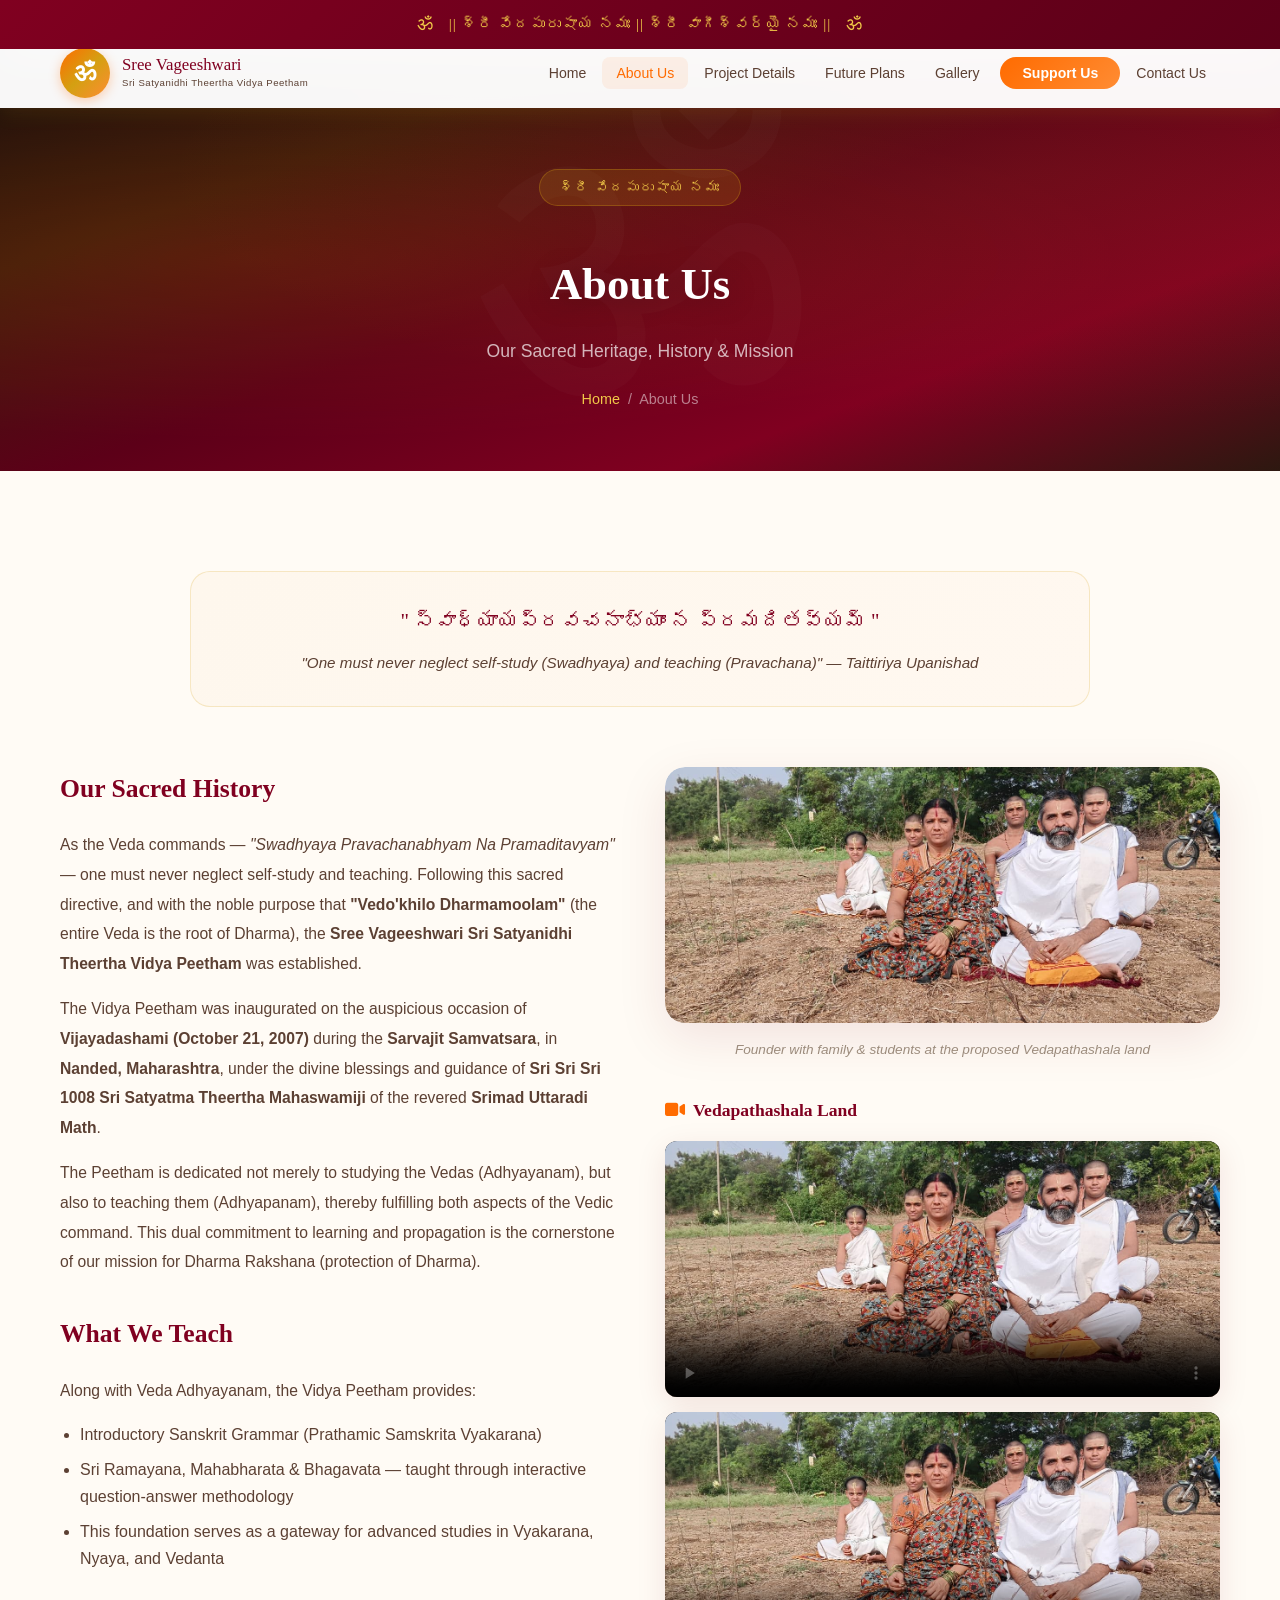
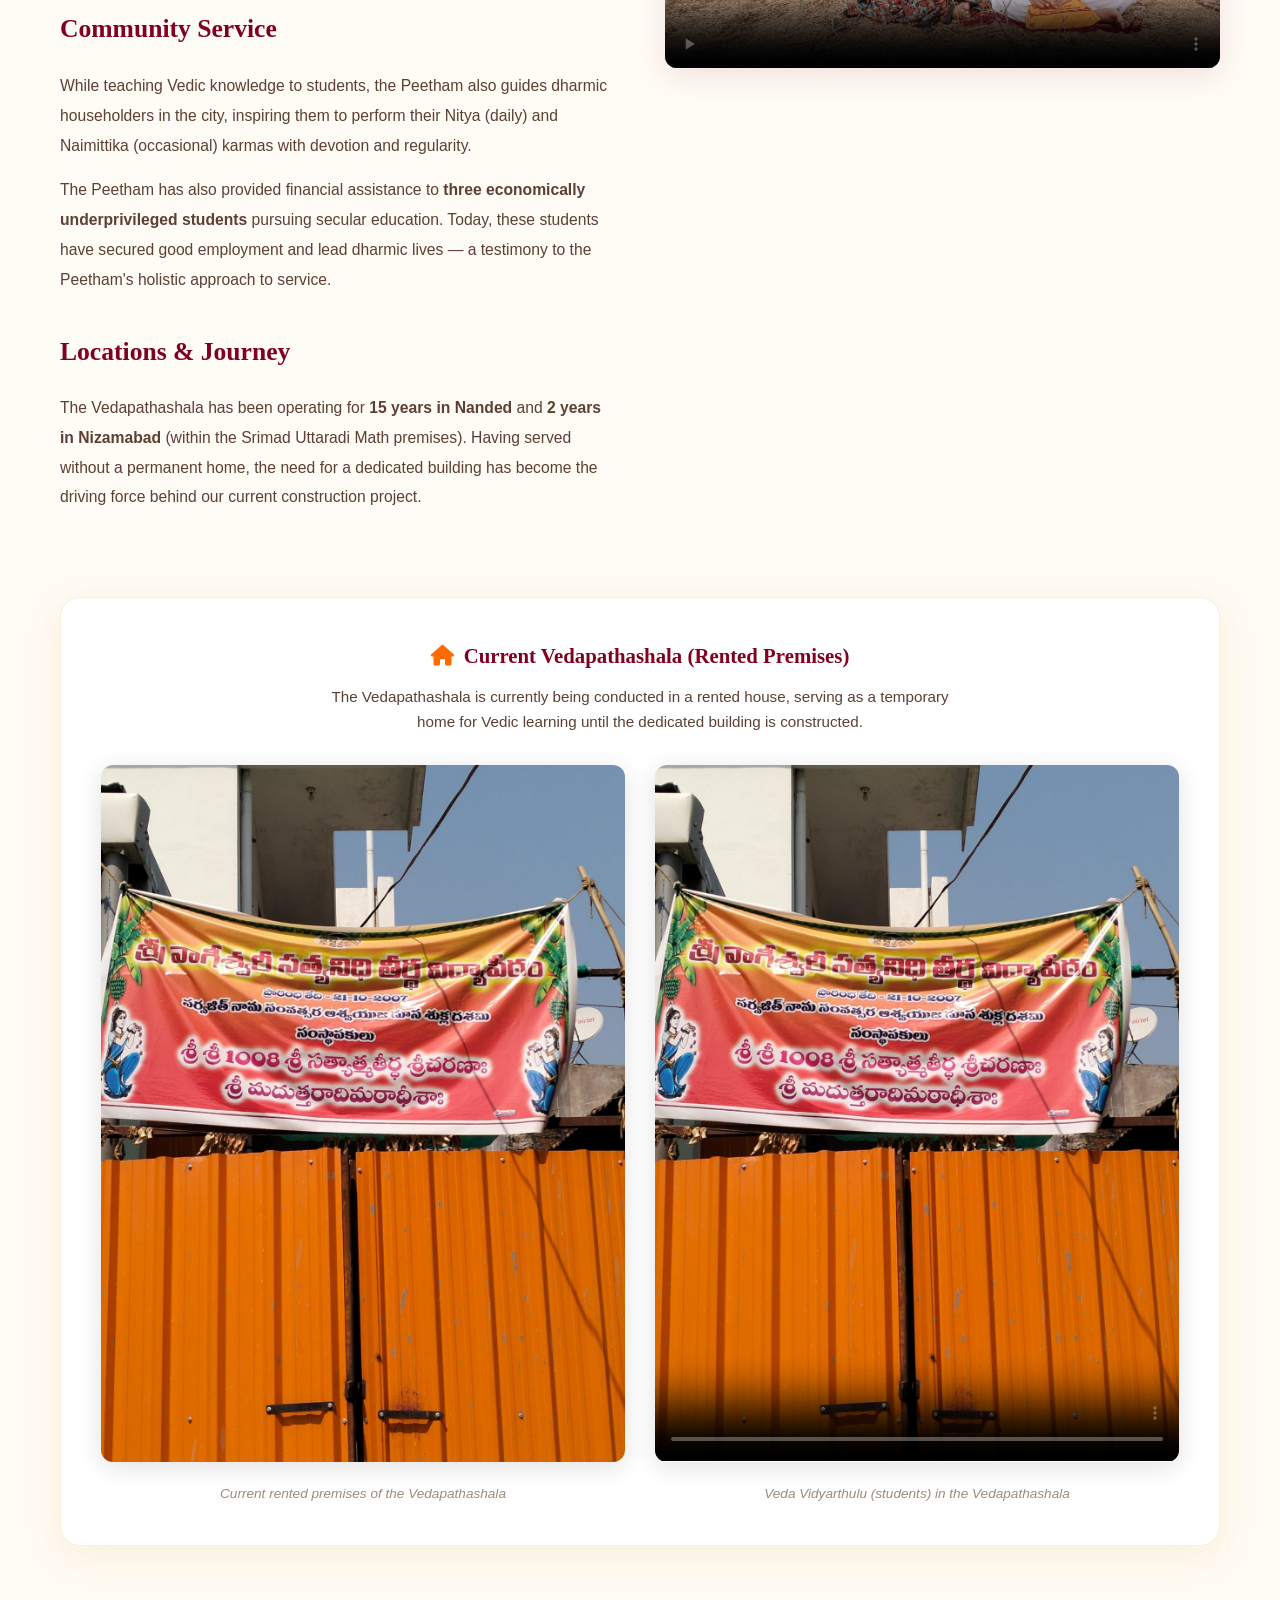
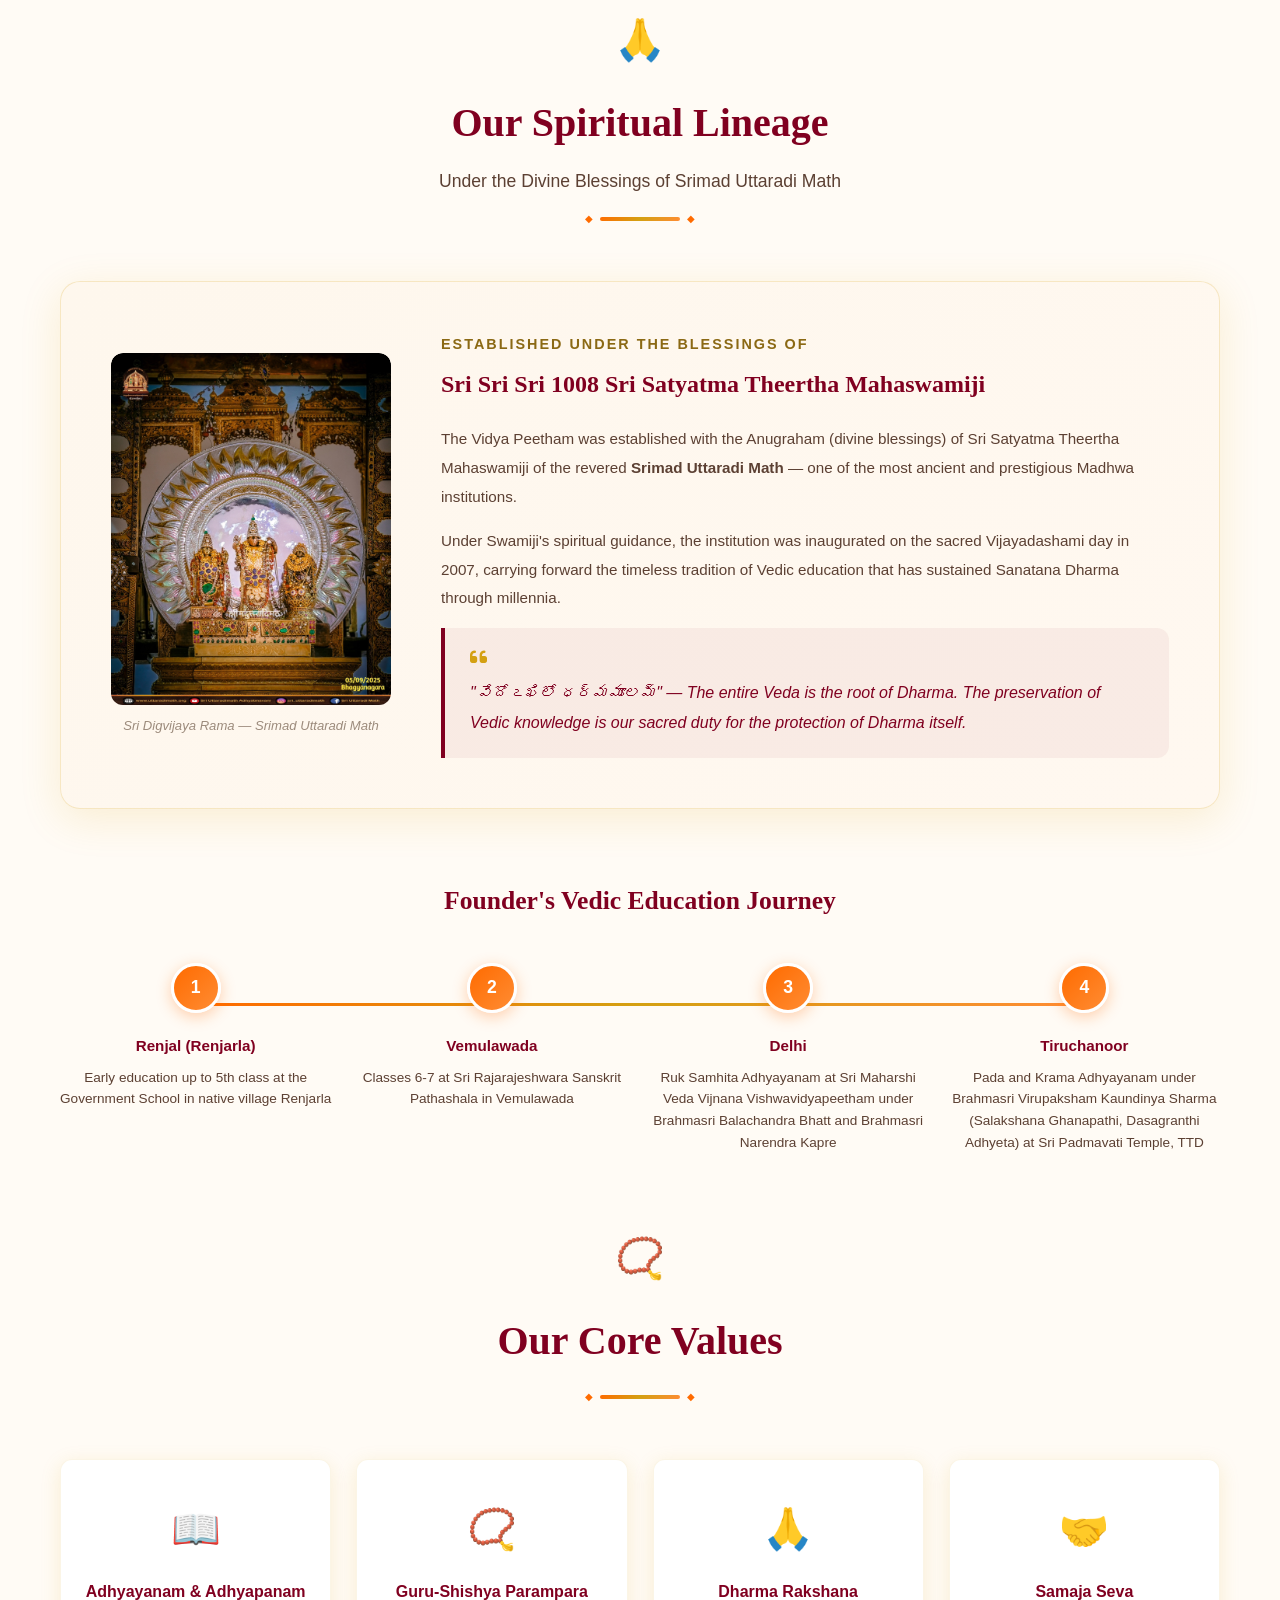
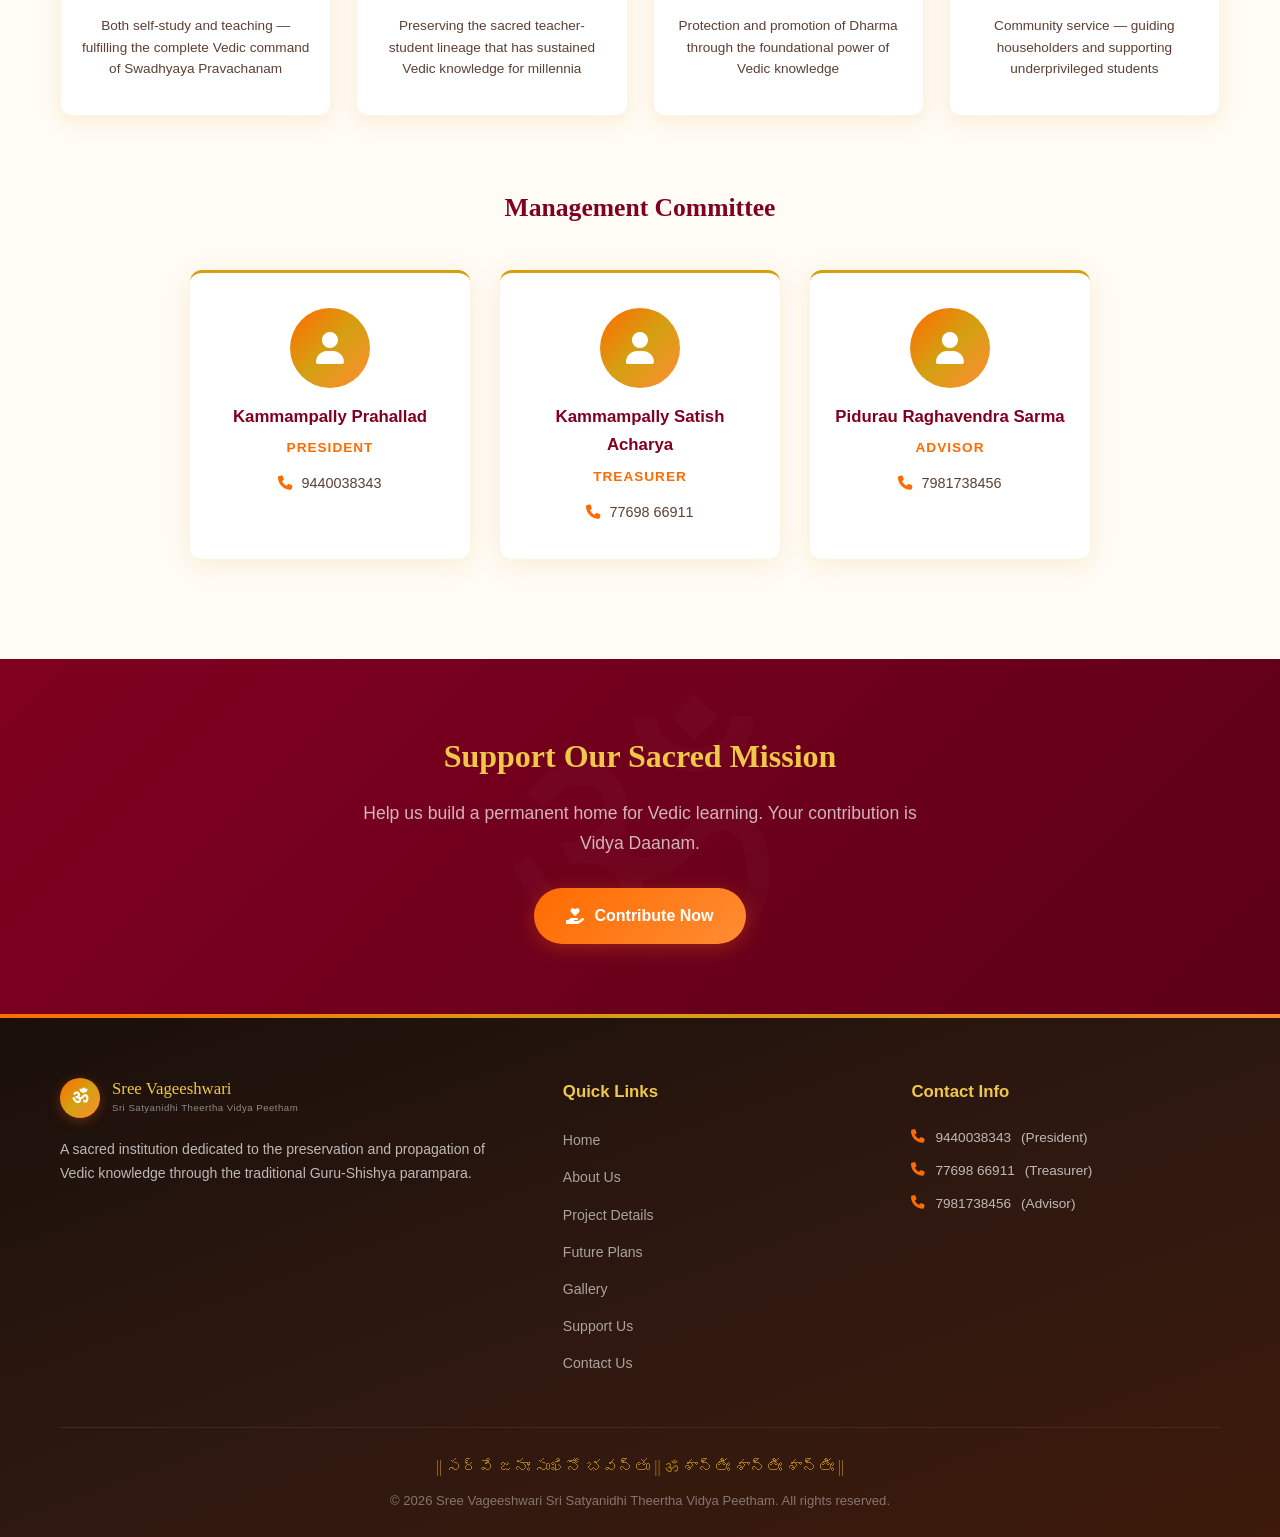
==== commit 1e5c45ca: "fix: close all security audit findings HIGH — Remove 'unsafe-inline' from script-src CSP: - Move dyn" ====
--- a/about.html
+++ b/about.html
@@ -12,7 +12,7 @@
     <meta http-equiv="X-Content-Type-Options" content="nosniff">
     <meta http-equiv="X-Frame-Options" content="SAMEORIGIN">
     <meta name="referrer" content="strict-origin-when-cross-origin">
-    <meta http-equiv="Content-Security-Policy" content="default-src 'self'; script-src 'self' 'unsafe-inline'; style-src 'self' 'unsafe-inline' https://fonts.googleapis.com https://cdnjs.cloudflare.com; font-src 'self' https://fonts.gstatic.com https://cdnjs.cloudflare.com; img-src 'self' data:; media-src 'self'; frame-ancestors 'self';">
+    <meta http-equiv="Content-Security-Policy" content="default-src 'self'; script-src 'self'; style-src 'self' 'unsafe-inline' https://fonts.googleapis.com https://cdnjs.cloudflare.com; font-src 'self' https://fonts.gstatic.com https://cdnjs.cloudflare.com; img-src 'self' data:; media-src 'self'; frame-ancestors 'self';">
     <link rel="preconnect" href="https://fonts.googleapis.com">
     <link rel="preconnect" href="https://fonts.gstatic.com" crossorigin>
     <link href="https://fonts.googleapis.com/css2?family=Yatra+One&family=Tiro+Devanagari+Sanskrit&family=Poppins:wght@300;400;500;600;700&family=Mallanna&display=swap" rel="stylesheet">
--- a/css/style.css
+++ b/css/style.css
@@ -1588,6 +1588,17 @@
     border-radius: var(--border-radius);
     margin-bottom: 25px;
     border: 1px solid rgba(212, 160, 18, 0.2);
+}
+
+.support-verse .verse-sanskrit {
+    color: var(--maroon);
+    font-size: 1.15rem;
+    font-weight: 600;
+}
+
+.support-verse .verse-meaning {
+    color: var(--text-secondary);
+    font-style: italic;
 }
 
 .support-message {
@@ -2225,3 +2236,9 @@
     .deity-name { font-size: 0.55rem; padding: 5px 3px; }
     .deity-frame.active .deity-name { font-size: 0.6rem; }
 }
+
+/* Animation class — used by JS scroll observer */
+.animate-visible {
+    opacity: 1 !important;
+    transform: translateY(0) !important;
+}
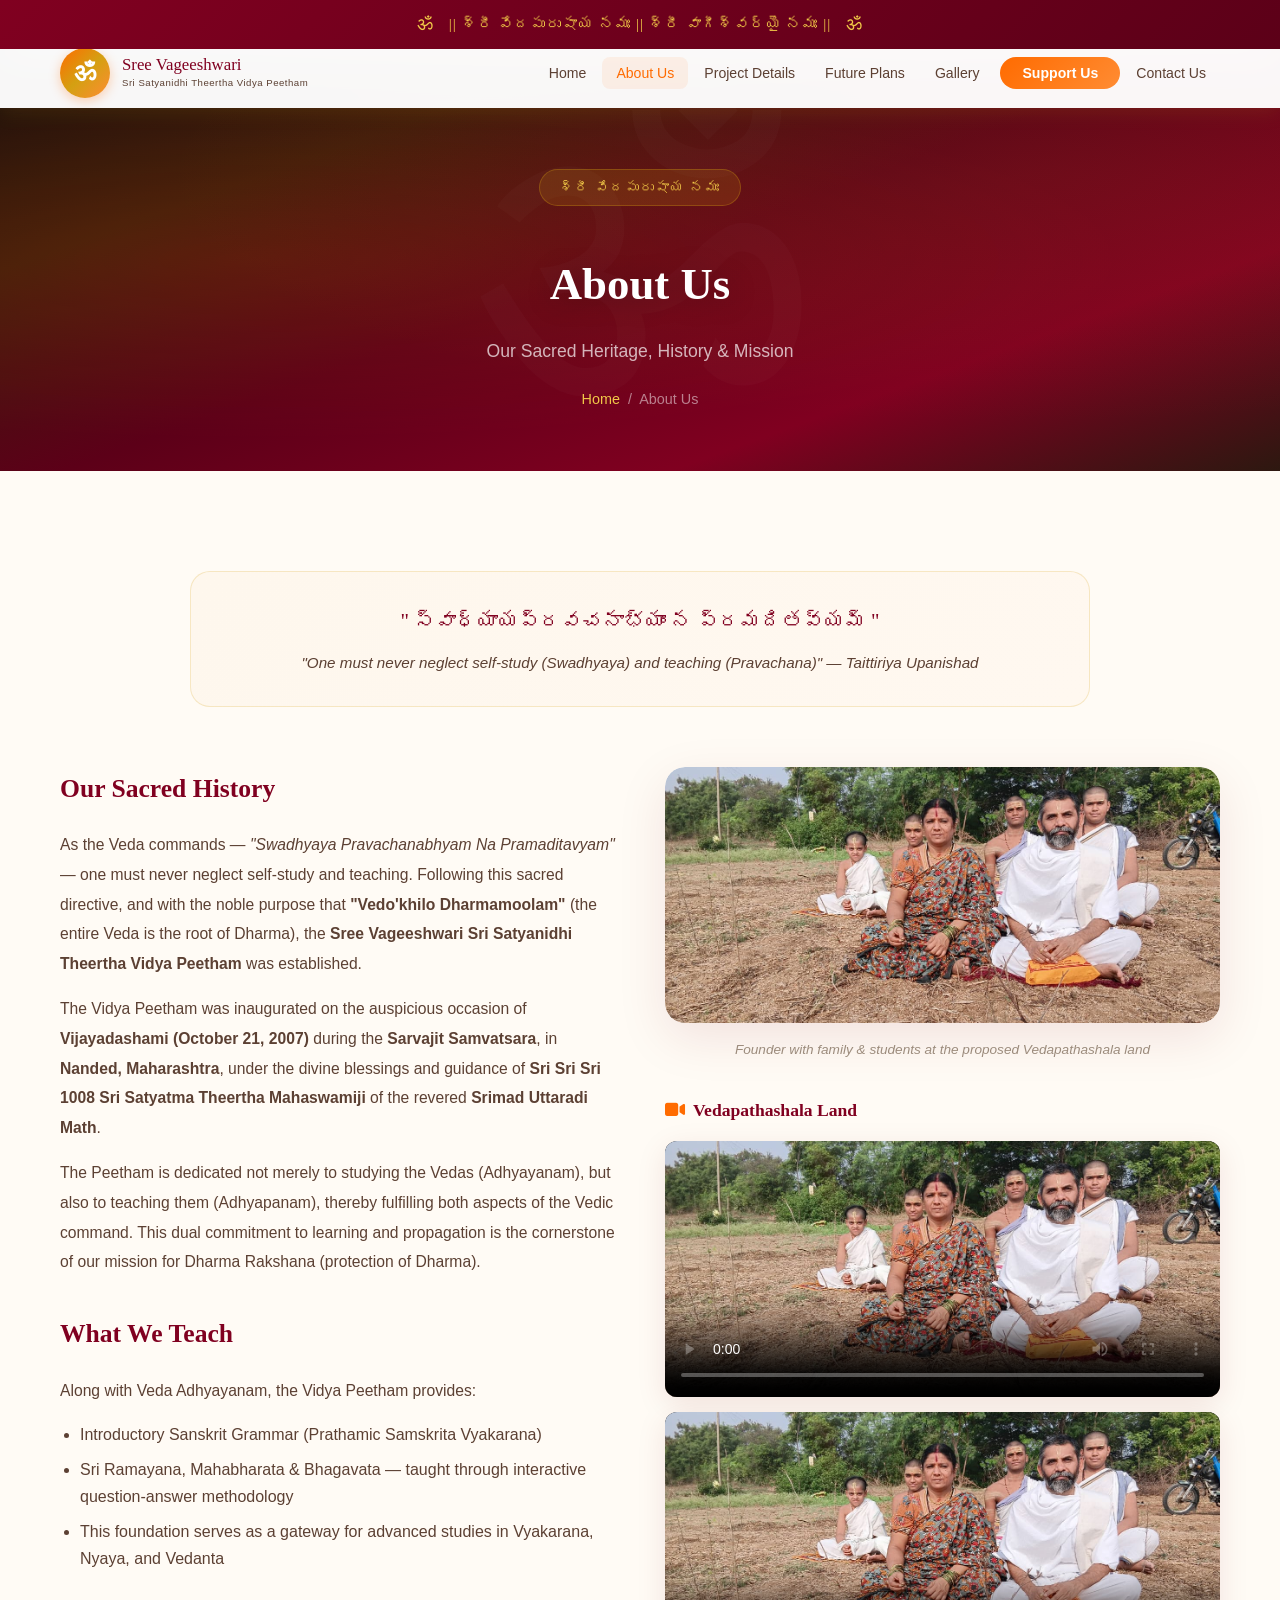
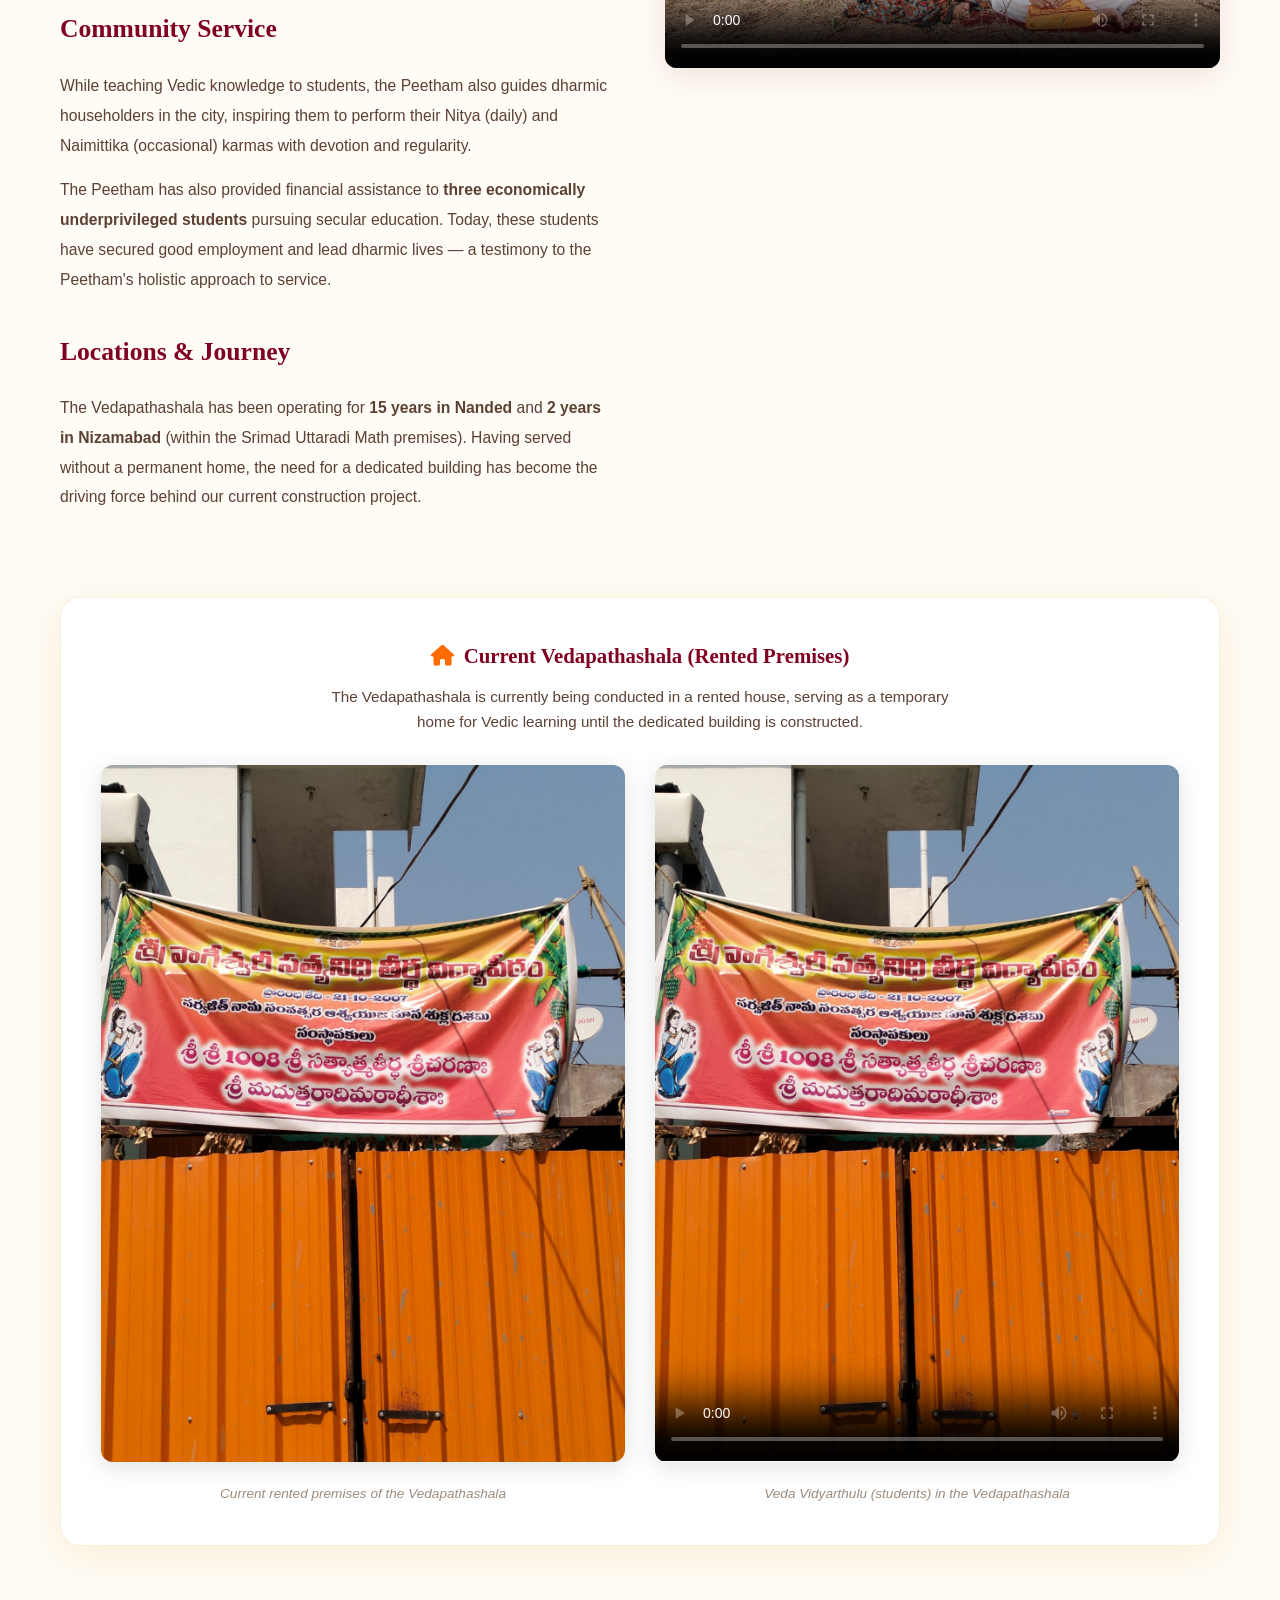
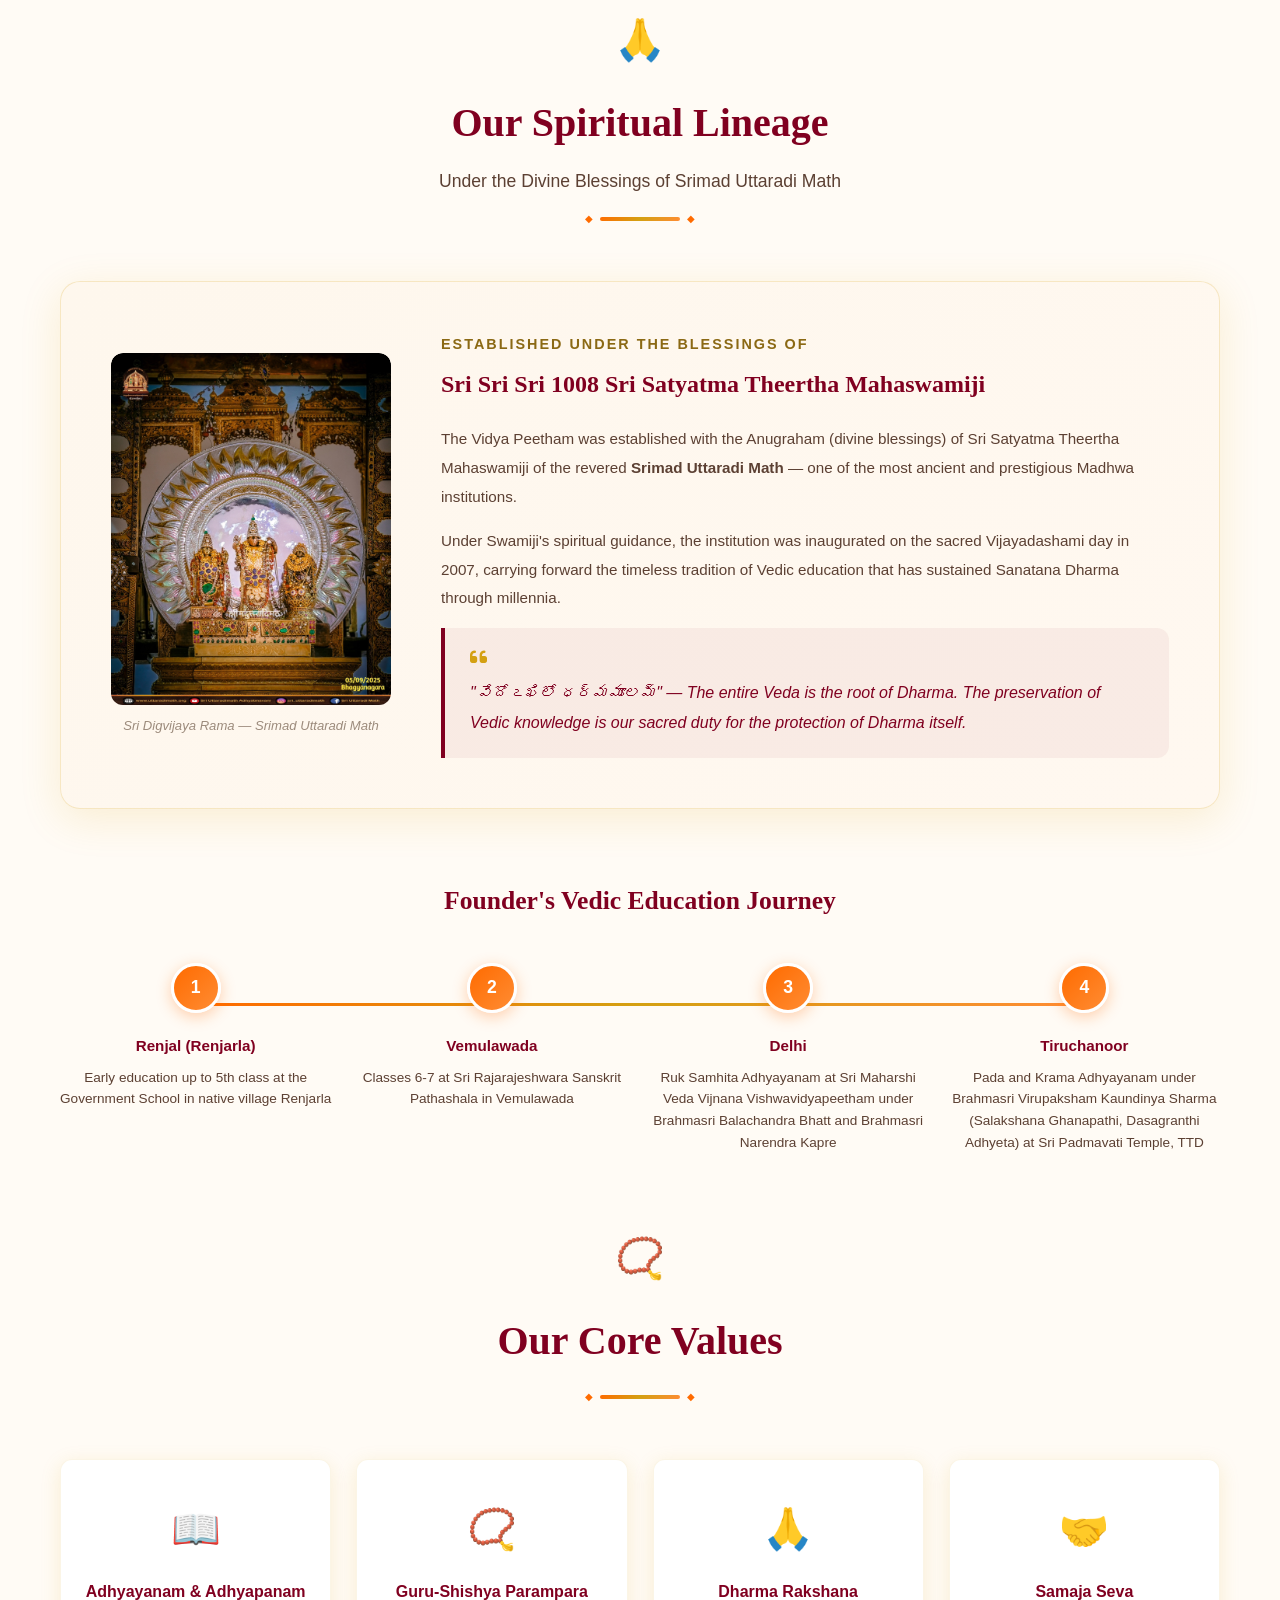
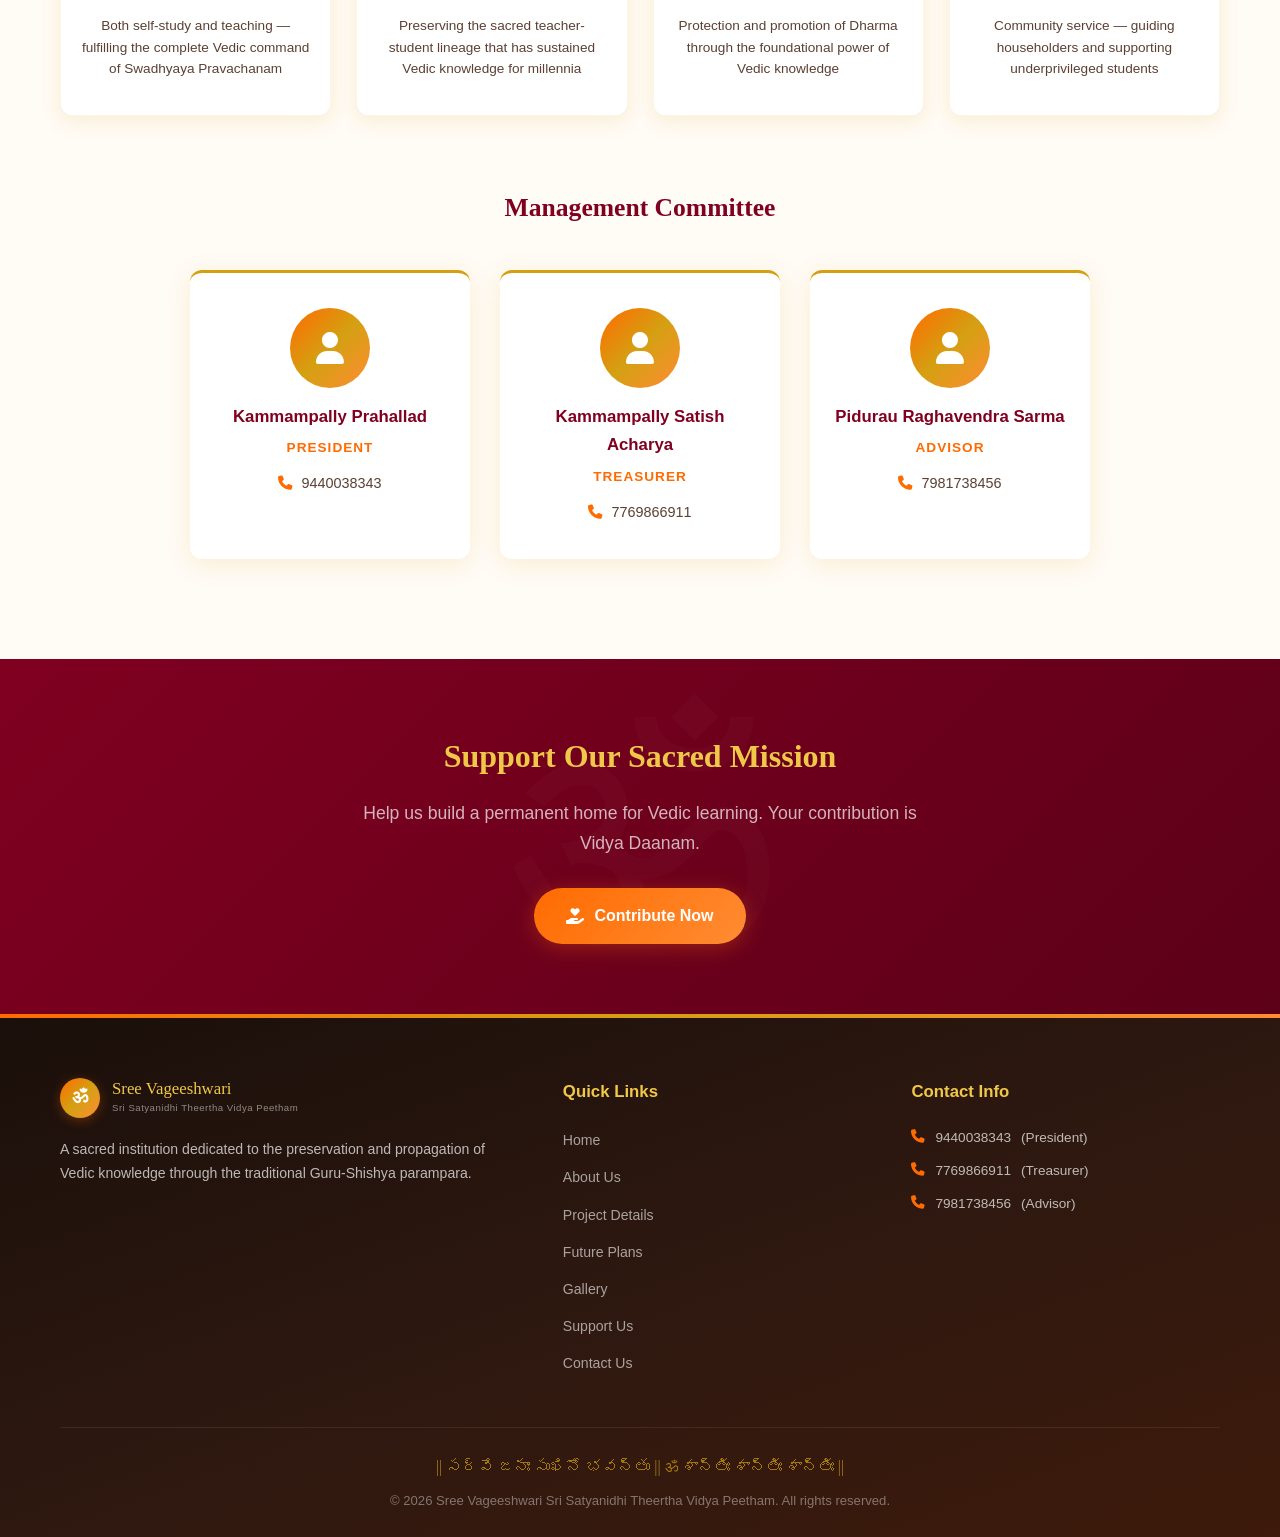
==== commit 4b3193ff: "feat: add Bhumipuja media and close QC audit findings - Add Bhumipuja photo and video (Akshaya Triti" ====
--- a/about.html
+++ b/about.html
@@ -12,7 +12,8 @@
     <meta http-equiv="X-Content-Type-Options" content="nosniff">
     <meta http-equiv="X-Frame-Options" content="SAMEORIGIN">
     <meta name="referrer" content="strict-origin-when-cross-origin">
-    <meta http-equiv="Content-Security-Policy" content="default-src 'self'; script-src 'self'; style-src 'self' 'unsafe-inline' https://fonts.googleapis.com https://cdnjs.cloudflare.com; font-src 'self' https://fonts.gstatic.com https://cdnjs.cloudflare.com; img-src 'self' data:; media-src 'self'; frame-ancestors 'self';">
+    <meta name="theme-color" content="#800020">
+    <meta http-equiv="Content-Security-Policy" content="default-src 'self'; script-src 'self'; style-src 'self' 'unsafe-inline' https://fonts.googleapis.com https://cdnjs.cloudflare.com; font-src 'self' https://fonts.gstatic.com https://cdnjs.cloudflare.com; img-src 'self' data:; media-src 'self'; connect-src 'self';">
     <link rel="preconnect" href="https://fonts.googleapis.com">
     <link rel="preconnect" href="https://fonts.gstatic.com" crossorigin>
     <link href="https://fonts.googleapis.com/css2?family=Yatra+One&family=Tiro+Devanagari+Sanskrit&family=Poppins:wght@300;400;500;600;700&family=Mallanna&display=swap" rel="stylesheet">
@@ -141,7 +142,7 @@
                     </div>
                     <div style="text-align:center;">
                         <video controls preload="metadata" poster="images/current-vedapathashala.jpg" style="width:100%; height:auto; border-radius:var(--border-radius); box-shadow:0 5px 25px rgba(0,0,0,0.12);">
-                            <source src="images/veda-vidyatrulu-current.mp4" type="video/mp4">
+                            <source src="images/veda-vidyarthulu-current.mp4" type="video/mp4">
                             Your browser does not support the video tag.
                         </video>
                         <p style="margin-top:12px; color:var(--text-muted); font-size:0.85rem; font-style:italic;">Veda Vidyarthulu (students) in the Vedapathashala</p>
@@ -248,7 +249,7 @@
                         <div class="team-avatar"><i class="fas fa-user"></i></div>
                         <h4>Kammampally Satish Acharya</h4>
                         <div class="team-role">Treasurer</div>
-                        <div class="team-phone"><i class="fas fa-phone"></i> <a href="tel:7769866911">77698 66911</a></div>
+                        <div class="team-phone"><i class="fas fa-phone"></i> <a href="tel:7769866911">7769866911</a></div>
                     </div>
                     <div class="team-card">
                         <div class="team-avatar"><i class="fas fa-user"></i></div>
@@ -301,7 +302,7 @@
                     <div class="footer-contact">
                         <h4>Contact Info</h4>
                         <p><i class="fas fa-phone"></i> <a href="tel:9440038343">9440038343</a> (President)</p>
-                        <p><i class="fas fa-phone"></i> <a href="tel:7769866911">77698 66911</a> (Treasurer)</p>
+                        <p><i class="fas fa-phone"></i> <a href="tel:7769866911">7769866911</a> (Treasurer)</p>
                         <p><i class="fas fa-phone"></i> <a href="tel:7981738456">7981738456</a> (Advisor)</p>
                     </div>
                 </div>
